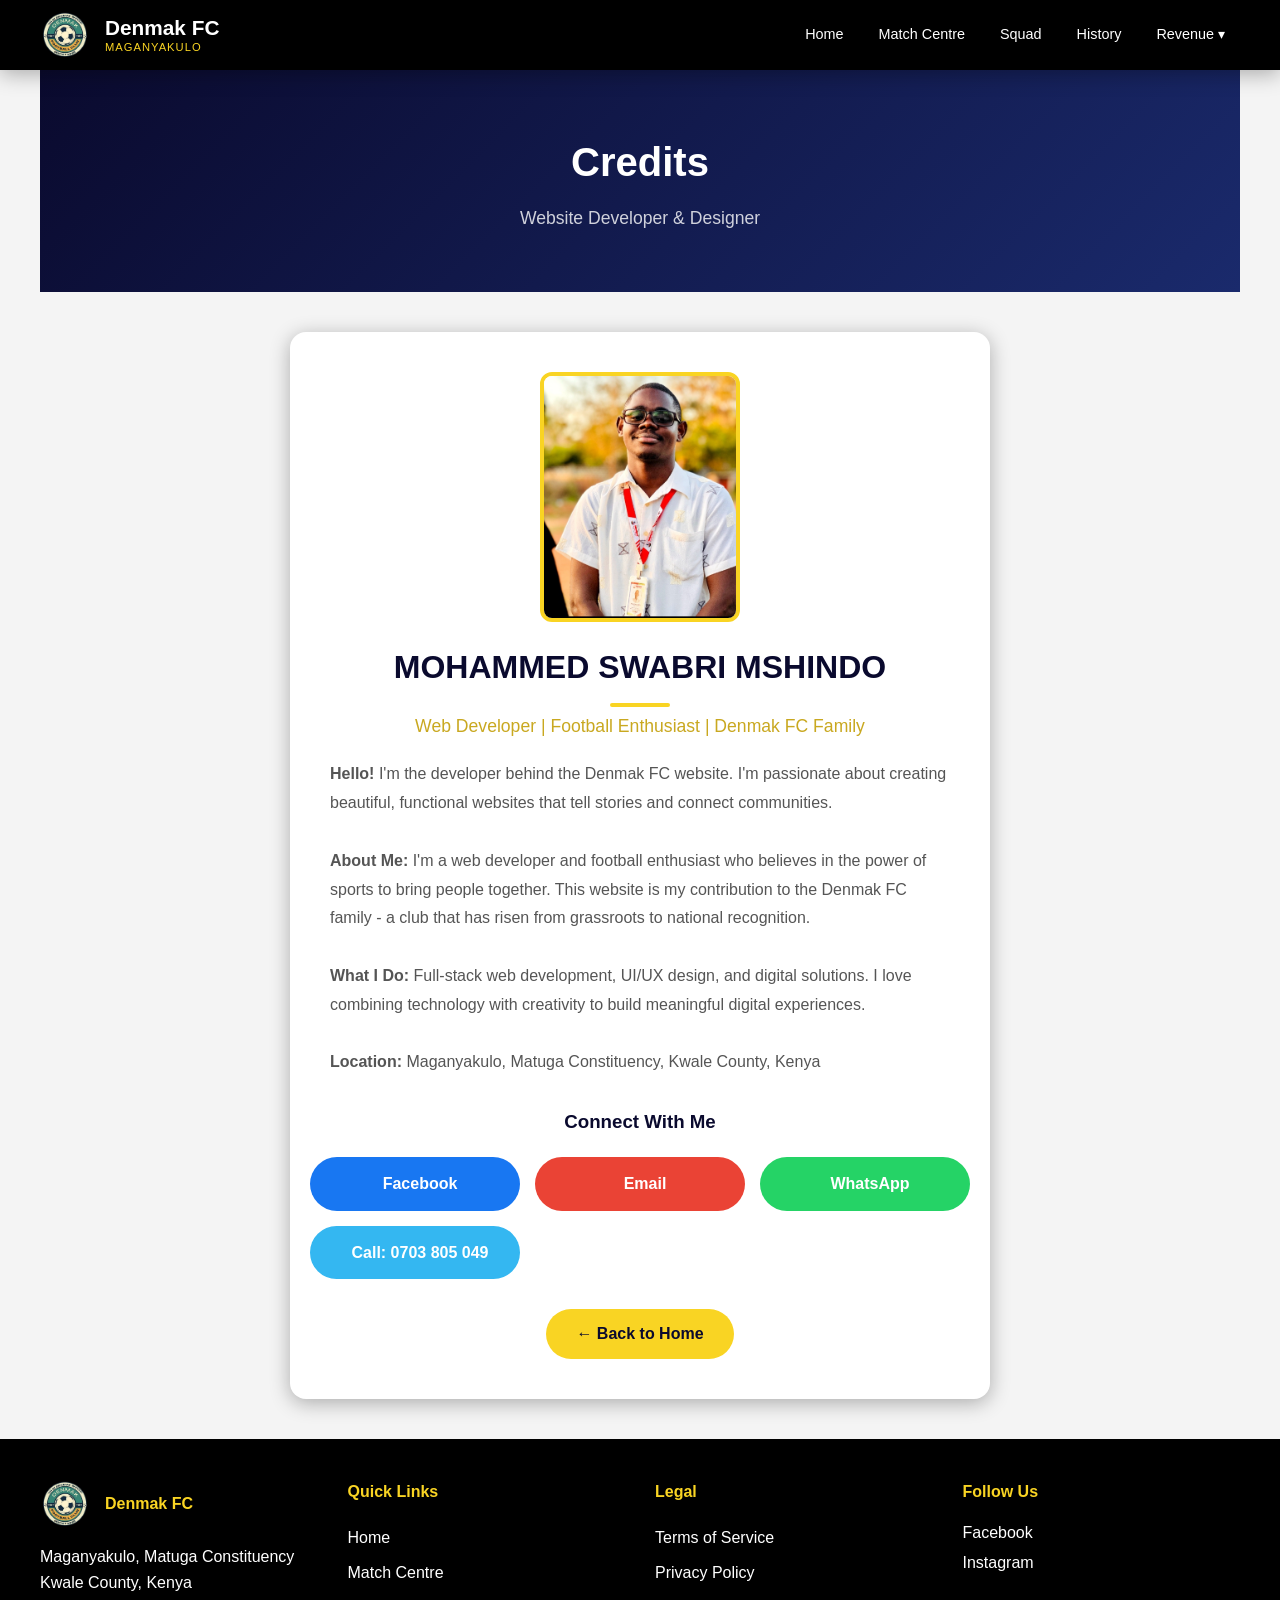
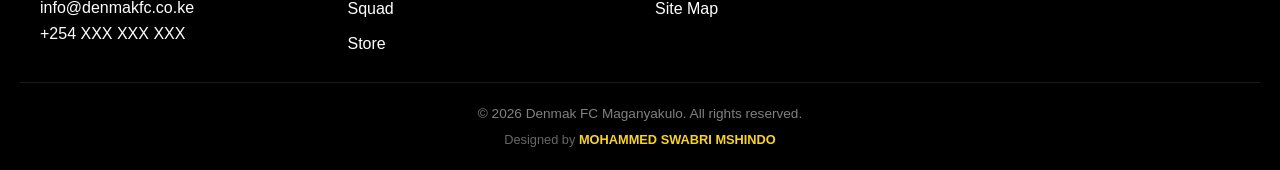
==== credits.html @ 46863abd "credits.html" ====
<!DOCTYPE html>
<html lang="en">
<head>
    <meta charset="UTF-8">
    <meta name="viewport" content="width=device-width, initial-scale=1.0">
    <title>MOHAMMED SWABRI MSHINDO - Credits</title>
    <link rel="icon" type="image/png" href="images/logo.png">
    <link rel="stylesheet" href="css/style.css">
    <style>
        /* Additional styles for the credits page */
        .credits-profile {
            max-width: 700px;
            margin: 0 auto;
            padding: 40px 20px;
            background: var(--white);
            border-radius: 16px;
            box-shadow: var(--shadow);
            text-align: center;
        }

        /* RECTANGULAR profile image */
        .credits-profile .profile-image {
            width: 200px;
            height: 250px;
            border-radius: 12px;
            overflow: hidden;
            margin: 0 auto 20px;
            border: 4px solid var(--gold);
            display: flex;
            align-items: center;
            justify-content: center;
            background: var(--light-gray);
        }

        .credits-profile .profile-image img {
            width: 100%;
            height: 100%;
            object-fit: cover;
            display: block;
        }

        /* Fallback when no image */
        .credits-profile .profile-image .no-image {
            font-size: 4rem;
            color: var(--primary);
            display: flex;
            align-items: center;
            justify-content: center;
            height: 100%;
            width: 100%;
            background: var(--gold);
        }

        .credits-profile .profile-name {
            font-size: 2rem;
            color: var(--primary);
            margin-bottom: 5px;
        }

        .credits-profile .profile-title {
            color: var(--gold-dark);
            font-size: 1.1rem;
            margin-bottom: 20px;
        }

        .credits-profile .profile-bio {
            color: #555;
            font-size: 1rem;
            line-height: 1.8;
            margin-bottom: 30px;
            text-align: left;
            padding: 0 20px;
        }

        .credits-profile .social-links-grid {
            display: grid;
            grid-template-columns: repeat(auto-fit, minmax(200px, 1fr));
            gap: 15px;
            margin-top: 20px;
        }

        .credits-profile .social-link {
            display: flex;
            align-items: center;
            justify-content: center;
            gap: 10px;
            padding: 12px 20px;
            border-radius: 30px;
            background: var(--light-gray);
            color: var(--primary);
            font-weight: bold;
            text-decoration: none;
            transition: var(--transition);
            border: 2px solid transparent;
        }

        .credits-profile .social-link:hover {
            transform: translateY(-3px);
            box-shadow: 0 5px 20px rgba(0, 0, 0, 0.1);
        }

        .credits-profile .social-link.facebook {
            background: #1877f2;
            color: white;
        }

        .credits-profile .social-link.facebook:hover {
            background: #1664d9;
        }

        .credits-profile .social-link.email {
            background: #ea4335;
            color: white;
        }

        .credits-profile .social-link.email:hover {
            background: #d33426;
        }

        .credits-profile .social-link.whatsapp {
            background: #25d366;
            color: white;
        }

        .credits-profile .social-link.whatsapp:hover {
            background: #1da851;
        }

        .credits-profile .social-link.phone {
            background: #34b7f1;
            color: white;
        }

        .credits-profile .social-link.phone:hover {
            background: #1a9dd9;
        }

        .credits-profile .social-link .icon {
            font-size: 1.5rem;
        }

        .back-btn {
            display: inline-block;
            margin-top: 30px;
            padding: 12px 30px;
            background: var(--gold);
            color: var(--primary);
            border-radius: 30px;
            font-weight: bold;
            text-decoration: none;
            transition: var(--transition);
        }

        .back-btn:hover {
            background: var(--gold-dark);
            transform: translateY(-2px);
        }

        @media (max-width: 768px) {
            .credits-profile .profile-image {
                width: 160px;
                height: 200px;
                border-radius: 10px;
            }

            .credits-profile .profile-name {
                font-size: 1.5rem;
            }

            .credits-profile .profile-bio {
                padding: 0 10px;
                font-size: 0.9rem;
            }

            .credits-profile .social-links-grid {
                grid-template-columns: 1fr;
            }
        }

        @media (max-width: 480px) {
            .credits-profile .profile-image {
                width: 130px;
                height: 160px;
                border-radius: 8px;
            }
        }
    </style>
</head>
<body>
    <nav class="navbar">
        <div class="nav-container">
            <div class="nav-logo">
                <img src="images/logo.png" alt="Denmak FC Logo" style="height: 50px;">
                <div class="club-name">
                    Denmak FC
                    <span class="nickname">Maganyakulo</span>
                </div>
            </div>
            <ul class="nav-menu">
                <li><a href="index.html">Home</a></li>
                <li><a href="matches.html">Match Centre</a></li>
                <li><a href="squad.html">Squad</a></li>
                <li><a href="history.html">History</a></li>
                <li class="dropdown">
                    <a href="revenue.html">Revenue ▾</a>
                    <ul class="dropdown-menu">
                        <li><a href="store.html">Online Store</a></li>
                        <li><a href="partnerships.html">Adverts & Partnerships</a></li>
                    </ul>
                </li>
            </ul>
        </div>
    </nav>

    <section class="page-header">
        <h1> Credits</h1>
        <p>Website Developer & Designer</p>
    </section>

    <section style="padding: 40px 20px; max-width: 1200px; margin: 0 auto;">
        <div class="credits-profile">
            <div class="profile-image">
                <img src="images/developer.jpg" alt="MOHAMMED SWABRI MSHINDO">
            </div>
            
            <h2 class="profile-name">MOHAMMED SWABRI MSHINDO</h2>
            <p class="profile-title"> Web Developer | Football Enthusiast | Denmak FC Family</p>
            
            <div class="profile-bio">
                <p> <strong>Hello!</strong> I'm the developer behind the Denmak FC website. I'm passionate about creating beautiful, functional websites that tell stories and connect communities.</p>
                <br>
                <p> <strong>About Me:</strong> I'm a web developer and football enthusiast who believes in the power of sports to bring people together. This website is my contribution to the Denmak FC family - a club that has risen from grassroots to national recognition.</p>
                <br>
                <p> <strong>What I Do:</strong> Full-stack web development, UI/UX design, and digital solutions. I love combining technology with creativity to build meaningful digital experiences.</p>
                <br>
                <p> <strong>Location:</strong> Maganyakulo, Matuga Constituency, Kwale County, Kenya</p>
            </div>

            <h3 style="color: var(--primary); margin-bottom: 20px;"> Connect With Me</h3>
            
            <div class="social-links-grid">
                <a href="https://www.facebook.com/Mohshanteh/" target="_blank" class="social-link facebook">
                    <span class="icon"></span>
                    Facebook
                </a>
                
                <a href="mailto:mohammedswabri65@gmail.com" class="social-link email">
                    <span class="icon"></span>
                    Email
                </a>
                
                <a href="https://wa.me/254703805049" target="_blank" class="social-link whatsapp">
                    <span class="icon"></span>
                    WhatsApp
                </a>
                
                <a href="tel:+254703805049" class="social-link phone">
                    <span class="icon"></span>
                    Call: 0703 805 049
                </a>
            </div>

            <a href="index.html" class="back-btn">← Back to Home</a>
        </div>
    </section>

    <footer>
        <div class="footer-content">
            <div class="footer-section">
                <div style="display: flex; align-items: center; gap: 15px; margin-bottom: 15px;">
                    <img src="images/logo.png" alt="Denmak FC Logo" style="height: 50px;">
                    <h4 style="margin: 0;">Denmak FC</h4>
                </div>
                <p>Maganyakulo, Matuga Constituency<br>Kwale County, Kenya</p>
                <p>info@denmakfc.co.ke</p>
                <p>+254 XXX XXX XXX</p>
            </div>
            <div class="footer-section">
                <h4>Quick Links</h4>
                <ul>
                    <li><a href="index.html">Home</a></li>
                    <li><a href="matches.html">Match Centre</a></li>
                    <li><a href="squad.html">Squad</a></li>
                    <li><a href="store.html">Store</a></li>
                </ul>
            </div>
            <div class="footer-section">
                <h4>Legal</h4>
                <ul>
                    <li><a href="pages/terms.html">Terms of Service</a></li>
                    <li><a href="pages/privacy.html">Privacy Policy</a></li>
                    <li><a href="pages/sitemap.html">Site Map</a></li>
                </ul>
            </div>
            <div class="footer-section">
                <h4>Follow Us</h4>
                <div class="social-links">
                    <a href="#">Facebook</a>
                    <a href="#">Instagram</a>
                </div>
            </div>
        </div>
        <div class="footer-bottom">
            <p>&copy; 2026 Denmak FC Maganyakulo. All rights reserved.</p>
            <p style="margin-top: 5px; font-size: 0.8rem; color: rgba(255, 255, 255, 0.4);">
                Designed  by 
                <a href="credits.html" style="color: var(--gold); text-decoration: none; font-weight: bold; transition: var(--transition);">
                    MOHAMMED SWABRI MSHINDO
                </a>
            </p>
        </div>
    </footer>

    <script src="js/script.js"></script>
</body>
</html>
---- css/style.css ----
/* ==================================================
   DENMAK FC - Main Stylesheet
   ================================================== */

/* ---------- CSS Variables ---------- */
:root {
    --primary: #0a0a2e;
    --primary-light: #1a2a6c;
    --gold: #f9d423;
    --gold-dark: #c9a820;
    --red: #b21f1f;
    --white: #ffffff;
    --light-gray: #f4f4f4;
    --dark-gray: #333333;
    --shadow: 0 4px 20px rgba(0, 0, 0, 0.3);
    --transition: all 0.3s ease;
}

/* ---------- Reset & Base ---------- */
* {
    margin: 0;
    padding: 0;
    box-sizing: border-box;
}

body {
    font-family: 'Segoe UI', Tahoma, Geneva, Verdana, sans-serif;
    background: var(--light-gray);
    color: var(--dark-gray);
    line-height: 1.6;
}

a {
    text-decoration: none;
    color: inherit;
}

ul {
    list-style: none;
}

/* ---------- Navigation (BLACK) ---------- */
.navbar {
    background: #000000;
    padding: 10px 20px;
    position: sticky;
    top: 0;
    z-index: 1000;
    box-shadow: var(--shadow);
}

.nav-container {
    max-width: 1200px;
    margin: 0 auto;
    display: flex;
    justify-content: space-between;
    align-items: center;
    flex-wrap: wrap;
}

.nav-logo {
    display: flex;
    align-items: center;
    gap: 15px;
}

.logo-img {
    height: 50px;
    width: auto;
    object-fit: contain;
    border-radius: 4px;
}

.club-name {
    color: var(--white);
    font-size: 1.3rem;
    font-weight: bold;
    line-height: 1.2;
}

.club-name .nickname {
    display: block;
    font-size: 0.7rem;
    color: var(--gold);
    font-weight: normal;
    letter-spacing: 1px;
    text-transform: uppercase;
}

.nav-menu {
    display: flex;
    align-items: center;
    gap: 5px;
    flex-wrap: wrap;
    margin: 0;
    padding: 0;
    list-style: none;
}

.nav-menu > li {
    position: relative;
}

.nav-menu > li > a {
    color: var(--white);
    padding: 10px 15px;
    border-radius: 5px;
    transition: var(--transition);
    font-size: 0.9rem;
    display: block;
    text-decoration: none;
}

.nav-menu > li > a:hover,
.nav-menu > li > a.active {
    background: var(--gold);
    color: var(--primary);
}

.dropdown-menu {
    display: none;
    position: absolute;
    top: 100%;
    left: 0;
    background: #000000;
    min-width: 220px;
    border-radius: 0 0 8px 8px;
    box-shadow: var(--shadow);
    padding: 5px 0;
    margin: 0;
    list-style: none;
}

.dropdown-menu li a {
    color: var(--white);
    padding: 10px 20px;
    display: block;
    transition: var(--transition);
    font-size: 0.85rem;
    text-decoration: none;
}

.dropdown-menu li a:hover {
    background: var(--gold);
    color: var(--primary);
}

.dropdown:hover .dropdown-menu {
    display: block;
}

/* ---------- Hero Section ---------- */
.hero {
    background: linear-gradient(rgba(10, 10, 46, 0.75), rgba(10, 10, 46, 0.75)), url('../images/denmak-fans-2.jpg') center/cover no-repeat;
    padding: 0;
    text-align: center;
    position: relative;
    overflow: hidden;
    min-height: 500px;
}

.hero-overlay {
    padding: 80px 20px;
    width: 100%;
    min-height: 500px;
    display: flex;
    align-items: center;
    justify-content: center;
}

.hero::before {
    content: '';
    position: absolute;
    top: -50%;
    left: -50%;
    width: 200%;
    height: 200%;
    background: radial-gradient(circle, rgba(249, 212, 35, 0.05) 0%, transparent 70%);
    animation: pulse 10s ease-in-out infinite;
}

@keyframes pulse {
    0%, 100% { transform: scale(1); }
    50% { transform: scale(1.1); }
}

.hero-content {
    position: relative;
    z-index: 1;
    max-width: 900px;
    margin: 0 auto;
    width: 100%;
}

.hero-motto {
    font-size: 3rem;
    color: var(--white);
    font-weight: 900;
    text-transform: uppercase;
    margin-bottom: 20px;
    text-shadow: 0 2px 10px rgba(0, 0, 0, 0.5);
}

.hero-motto span {
    color: var(--gold);
    text-shadow: 0 0 30px rgba(249, 212, 35, 0.3);
}

.hero-sub {
    color: rgba(255, 255, 255, 0.9);
    font-size: 1.2rem;
    margin-bottom: 40px;
    text-shadow: 0 2px 8px rgba(0, 0, 0, 0.4);
}

.hero-stats {
    display: grid;
    grid-template-columns: repeat(3, 1fr);
    gap: 20px;
    max-width: 800px;
    margin: 0 auto;
}

.stat-item {
    background: rgba(255, 255, 255, 0.1);
    backdrop-filter: blur(0px);
    -webkit-backdrop-filter: blur(0px);
    padding: 20px; 
    border-radius: 12px;
    border: 1px solid rgba(255, 255, 255, 0.15);
    transition: var(--transition);
    text-align: center;
}

.stat-item:hover {
    transform: translateY(-5px);
    background: rgba(255, 255, 255, 0.2);
}

.stat-number {
    font-size: 2.5rem;
    font-weight: 900;
    color: var(--gold);
    display: block;
}

.stat-label {
    color: rgba(255, 255, 255, 0.8);
    font-size: 0.9rem;
}

/* ---------- Sections ---------- */
section {
    padding: 60px 20px;
    max-width: 1200px;
    margin: 0 auto;
}

section h2 {
    font-size: 2rem;
    color: var(--primary);
    margin-bottom: 30px;
    text-align: center;
    position: relative;
}

section h2::after {
    content: '';
    display: block;
    width: 60px;
    height: 4px;
    background: var(--gold);
    margin: 10px auto 0;
    border-radius: 2px;
}

/* ---------- Match Cards ---------- */
.match-card {
    background: var(--white);
    padding: 30px;
    border-radius: 12px;
    box-shadow: var(--shadow);
    margin-bottom: 20px;
    transition: var(--transition);
}

.match-card:hover {
    transform: translateY(-3px);
    box-shadow: 0 8px 30px rgba(0, 0, 0, 0.15);
}

.match-card.featured {
    border-left: 5px solid var(--gold);
}

.match-details {
    display: flex;
    gap: 20px;
    flex-wrap: wrap;
    font-size: 0.9rem;
    color: #666;
    margin-bottom: 15px;
}

.match-teams {
    display: flex;
    align-items: center;
    justify-content: center;
    gap: 30px;
    font-size: 1.2rem;
    font-weight: bold;
    margin: 15px 0;
}

.team {
    display: flex;
    align-items: center;
    gap: 10px;
}

.team-badge { font-size: 2rem; }
.vs { color: var(--gold); font-weight: 900; }

.match-ticket {
    display: flex;
    justify-content: space-between;
    align-items: center;
    margin-top: 15px;
    padding-top: 15px;
    border-top: 1px solid #eee;
    flex-wrap: wrap;
}

.ticket-price {
    font-size: 0.95rem;
    color: var(--primary);
    font-weight: bold;
}

/* ---------- Results ---------- */
.results-grid {
    display: grid;
    grid-template-columns: repeat(auto-fit, minmax(200px, 1fr));
    gap: 15px;
}

.result-card {
    background: var(--white);
    padding: 20px;
    border-radius: 8px;
    text-align: center;
    box-shadow: var(--shadow);
    transition: var(--transition);
}

.result-card:hover {
    transform: translateY(-3px);
}

.result-card.win {
    border-left: 4px solid #28a745;
}

.result-card.draw {
    border-left: 4px solid #ffc107;
}

.result-card.loss {
    border-left: 4px solid #dc3545;
}

.result-score {
    font-size: 1.8rem;
    font-weight: 900;
    color: var(--primary);
    display: block;
}

.result-opponent {
    font-weight: bold;
    display: block;
    margin: 5px 0;
}

.result-date {
    font-size: 0.8rem;
    color: #888;
}

.result-status {
    display: inline-block;
    padding: 2px 12px;
    border-radius: 20px;
    font-size: 0.75rem;
    font-weight: bold;
    margin-top: 5px;
}

.result-card.win .result-status {
    background: #d4edda;
    color: #155724;
}

/* ---------- Fixtures Grid ---------- */
.fixture-list-grid {
    display: grid;
    grid-template-columns: repeat(auto-fit, minmax(280px, 1fr));
    gap: 20px;
}

.fixture-card {
    background: var(--white);
    padding: 25px;
    border-radius: 12px;
    box-shadow: var(--shadow);
    text-align: center;
    transition: var(--transition);
}

.fixture-card:hover {
    transform: translateY(-5px);
    box-shadow: 0 8px 30px rgba(0, 0, 0, 0.15);
}

.fixture-card .fixture-date {
    display: block;
    font-weight: bold;
    color: var(--primary);
    font-size: 1rem;
}

.fixture-card .fixture-time {
    display: block;
    color: #888;
    font-size: 0.85rem;
    margin: 5px 0;
}

.fixture-teams {
    display: flex;
    justify-content: center;
    align-items: center;
    gap: 15px;
    margin-top: 10px;
    font-weight: bold;
}

.fixture-teams .home-team {
    color: var(--primary);
}

.fixture-teams .away-team {
    color: var(--dark-gray);
}

.fixture-teams .vs {
    color: var(--gold);
    font-weight: 900;
}

/* ---------- News ---------- */
.news-grid {
    display: grid;
    grid-template-columns: repeat(auto-fit, minmax(300px, 1fr));
    gap: 25px;
}

.news-card {
    background: var(--white);
    padding: 25px;
    border-radius: 12px;
    box-shadow: var(--shadow);
    transition: var(--transition);
}

.news-card:hover {
    transform: translateY(-3px);
    box-shadow: 0 8px 30px rgba(0, 0, 0, 0.12);
}

.news-card.featured {
    border: 2px solid var(--gold);
}

.news-card h3 {
    color: var(--primary);
    margin-bottom: 10px;
    font-size: 1.1rem;
}

.news-date {
    color: #999;
    font-size: 0.8rem;
    display: block;
    margin-bottom: 10px;
}

.news-card p {
    color: #555;
    font-size: 0.95rem;
    margin-bottom: 15px;
}

.read-more {
    color: var(--gold-dark);
    font-weight: bold;
    transition: var(--transition);
}

.read-more:hover {
    color: var(--primary);
}

/* ---------- Squad (RECTANGULAR photos) ---------- */
.squad-grid {
    display: grid;
    grid-template-columns: repeat(auto-fit, minmax(200px, 1fr));
    gap: 20px;
    margin-bottom: 40px;
}

.player-card {
    background: var(--white);
    border-radius: 12px;
    padding: 20px;
    text-align: center;
    box-shadow: var(--shadow);
    transition: var(--transition);
}

.player-card:hover {
    transform: translateY(-5px);
    box-shadow: 0 8px 30px rgba(0, 0, 0, 0.15);
}

.player-image {
    position: relative;
    margin-bottom: 15px;
    display: flex;
    justify-content: center;
}

.player-number {
    position: absolute;
    top: -10px;
    right: -10px;
    background: var(--gold);
    color: var(--primary);
    width: 35px;
    height: 35px;
    border-radius: 50%;
    display: flex;
    align-items: center;
    justify-content: center;
    font-weight: 900;
    font-size: 0.9rem;
    z-index: 2;
    border: 2px solid var(--white);
}

/* RECTANGULAR photo wrapper */
.player-photo-wrapper {
    width: 150px;
    height: 180px;
    border-radius: 8px;
    overflow: hidden;
    border: 3px solid var(--gold);
    background: var(--light-gray);
    display: flex;
    align-items: center;
    justify-content: center;
}

.player-photo-img {
    width: 100%;
    height: 100%;
    object-fit: cover;
    display: block;
}

/* Fallback for players without images */
.player-photo-wrapper .no-image {
    font-size: 3.5rem;
    color: var(--primary);
}

.player-card h3 {
    color: var(--primary);
    font-size: 1rem;
    margin-top: 10px;
}

.player-position {
    color: var(--gold-dark);
    font-weight: bold;
    font-size: 0.85rem;
}

.player-stats {
    font-size: 0.8rem;
    color: #666;
    margin: 5px 0;
}

.player-nationality {
    font-size: 0.8rem;
    color: #888;
}

.staff-card {
    background: var(--white);
    padding: 20px;
    border-radius: 12px;
    text-align: center;
    box-shadow: var(--shadow);
}

.staff-card h3 {
    color: var(--primary);
}

.staff-card p {
    color: #666;
    font-size: 0.9rem;
}

/* ---------- Revenue / Store / Partnerships ---------- */
.revenue-grid {
    display: grid;
    grid-template-columns: repeat(auto-fit, minmax(300px, 1fr));
    gap: 30px;
}

.revenue-card {
    background: var(--white);
    padding: 40px 30px;
    border-radius: 16px;
    text-align: center;
    box-shadow: var(--shadow);
    transition: var(--transition);
}

.revenue-card:hover {
    transform: translateY(-5px);
    box-shadow: 0 8px 40px rgba(0, 0, 0, 0.15);
}

.revenue-card.store-card {
    border-top: 5px solid var(--gold);
}

.revenue-card.partnership-card {
    border-top: 5px solid var(--primary);
}

.revenue-icon {
    font-size: 4rem;
    display: block;
    margin-bottom: 15px;
}

.revenue-card h2 {
    color: var(--primary);
    margin-bottom: 15px;
}

.revenue-card ul {
    text-align: left;
    margin: 20px 0;
    padding: 0 20px;
}

.revenue-card ul li {
    padding: 5px 0;
    color: #555;
}

.store-grid {
    display: grid;
    grid-template-columns: repeat(auto-fit, minmax(220px, 1fr));
    gap: 25px;
}

.product-card {
    background: var(--white);
    border-radius: 12px;
    padding: 20px;
    text-align: center;
    box-shadow: var(--shadow);
    transition: var(--transition);
}

.product-card:hover {
    transform: translateY(-5px);
    box-shadow: 0 8px 30px rgba(0, 0, 0, 0.15);
}

.product-image {
    position: relative;
    margin-bottom: 15px;
}

.product-badge {
    position: absolute;
    top: -10px;
    right: -10px;
    font-size: 1.2rem;
}

.product-icon {
    font-size: 4rem;
    display: block;
}

.product-card h3 {
    color: var(--primary);
    font-size: 1.1rem;
}

.product-desc {
    font-size: 0.85rem;
    color: #666;
    margin: 5px 0;
}

.product-price {
    font-size: 1.3rem;
    font-weight: 900;
    color: var(--gold-dark);
    margin: 10px 0;
}

.product-sizes {
    display: flex;
    gap: 8px;
    justify-content: center;
    flex-wrap: wrap;
    margin: 10px 0;
}

.product-sizes span {
    border: 1px solid #ddd;
    padding: 2px 10px;
    border-radius: 4px;
    font-size: 0.75rem;
    cursor: pointer;
    transition: var(--transition);
}

.product-sizes span:hover {
    border-color: var(--gold);
    background: var(--gold);
    color: var(--primary);
}

.cart-section {
    background: var(--white);
    border-radius: 12px;
    padding: 30px;
    box-shadow: var(--shadow);
}

.cart-empty {
    text-align: center;
    padding: 30px;
    color: #888;
}

.cart-total {
    display: flex;
    justify-content: space-between;
    align-items: center;
    padding-top: 20px;
    border-top: 2px solid #eee;
    flex-wrap: wrap;
}

.cart-total p {
    font-size: 1.2rem;
    font-weight: bold;
}

.cart-total #cart-total {
    color: var(--gold-dark);
}

.packages-grid {
    display: grid;
    grid-template-columns: repeat(auto-fit, minmax(250px, 1fr));
    gap: 25px;
}

.package-card {
    background: var(--white);
    padding: 30px;
    border-radius: 12px;
    text-align: center;
    box-shadow: var(--shadow);
    transition: var(--transition);
}

.package-card:hover {
    transform: translateY(-5px);
}

.package-card.bronze { border-top: 4px solid #cd7f32; }
.package-card.silver { border-top: 4px solid #c0c0c0; }
.package-card.gold { border-top: 4px solid var(--gold); }

.package-card h3 {
    color: var(--primary);
    font-size: 1.5rem;
}

.package-price {
    font-size: 1.8rem;
    font-weight: 900;
    color: var(--gold-dark);
    margin: 10px 0;
}

.package-card ul {
    text-align: left;
    margin: 20px 0;
    padding: 0 10px;
}

.package-card ul li {
    padding: 5px 0;
    color: #555;
}

.ad-grid {
    display: grid;
    grid-template-columns: repeat(auto-fit, minmax(200px, 1fr));
    gap: 20px;
}

.ad-card {
    background: var(--white);
    padding: 20px;
    border-radius: 8px;
    text-align: center;
    box-shadow: var(--shadow);
}

.ad-card h4 {
    color: var(--primary);
}

.ad-price {
    font-weight: bold;
    color: var(--gold-dark);
    margin-top: 5px;
}

.partners-grid {
    display: flex;
    justify-content: center;
    gap: 40px;
    flex-wrap: wrap;
}

.partner-logo {
    background: var(--white);
    padding: 30px;
    border-radius: 12px;
    text-align: center;
    box-shadow: var(--shadow);
    min-width: 150px;
}

.partner-icon {
    font-size: 3rem;
    display: block;
}

.partner-tag {
    display: inline-block;
    background: var(--gold);
    color: var(--primary);
    padding: 2px 12px;
    border-radius: 20px;
    font-size: 0.7rem;
    font-weight: bold;
    margin-top: 5px;
}

/* ---------- History ---------- */
.history-content {
    max-width: 900px;
    margin: 0 auto;
}

.history-intro {
    text-align: center;
    margin-bottom: 40px;
}

.history-badge {
    margin-bottom: 20px;
}

.year-badge {
    display: inline-block;
    background: var(--gold);
    color: var(--primary);
    font-size: 3rem;
    font-weight: 900;
    padding: 10px 30px;
    border-radius: 12px;
}

.history-badge h2 {
    margin-top: 10px;
}

.timeline {
    position: relative;
    padding-left: 40px;
}

.timeline::before {
    content: '';
    position: absolute;
    left: 15px;
    top: 0;
    bottom: 0;
    width: 3px;
    background: var(--gold);
}

.timeline-item {
    margin-bottom: 30px;
    position: relative;
}

.timeline-item::before {
    content: '';
    position: absolute;
    left: -32px;
    top: 5px;
    width: 15px;
    height: 15px;
    background: var(--gold);
    border-radius: 50%;
    border: 3px solid var(--primary);
}

.timeline-year {
    display: inline-block;
    background: var(--primary);
    color: var(--gold);
    padding: 2px 15px;
    border-radius: 20px;
    font-weight: bold;
    font-size: 0.85rem;
    margin-bottom: 5px;
}

.timeline-content {
    background: var(--white);
    padding: 20px;
    border-radius: 8px;
    box-shadow: var(--shadow);
}

.timeline-content h3 {
    color: var(--primary);
}

.parliament-quote {
    background: var(--primary);
    color: var(--white);
    padding: 30px;
    border-radius: 12px;
    margin: 30px 0;
    border-left: 5px solid var(--gold);
}

.parliament-quote p {
    font-size: 1.2rem;
    font-style: italic;
}

.parliament-quote cite {
    display: block;
    margin-top: 10px;
    color: var(--gold);
    font-style: normal;
}

.club-info-grid {
    display: grid;
    grid-template-columns: repeat(auto-fit, minmax(200px, 1fr));
    gap: 20px;
    margin: 30px 0;
}

.info-card {
    background: var(--white);
    padding: 20px;
    border-radius: 8px;
    text-align: center;
    box-shadow: var(--shadow);
}

.info-card h3 {
    color: var(--primary);
    margin-bottom: 10px;
}

.club-management-grid {
    display: grid;
    grid-template-columns: repeat(auto-fit, minmax(200px, 1fr));
    gap: 20px;
    margin-top: 20px;
}

.values-grid {
    display: grid;
    grid-template-columns: repeat(auto-fit, minmax(150px, 1fr));
    gap: 20px;
    margin-top: 20px;
}

.value-item {
    text-align: center;
    background: var(--white);
    padding: 20px;
    border-radius: 8px;
    box-shadow: var(--shadow);
}

.value-icon {
    font-size: 2rem;
    display: block;
}

.value-item h4 {
    color: var(--primary);
    margin: 5px 0;
}

.value-item p {
    font-size: 0.85rem;
    color: #666;
}

/* ---------- Page Header ---------- */
.page-header {
    background: linear-gradient(135deg, var(--primary), var(--primary-light));
    padding: 60px 20px;
    text-align: center;
    color: var(--white);
}

.page-header h1 {
    font-size: 2.5rem;
    margin-bottom: 10px;
}

.page-header p {
    color: rgba(255, 255, 255, 0.8);
    font-size: 1.1rem;
}

/* ---------- Buttons ---------- */
.btn {
    display: inline-block;
    background: var(--gold);
    color: var(--primary);
    padding: 12px 30px;
    border-radius: 30px;
    font-weight: bold;
    border: none;
    cursor: pointer;
    transition: var(--transition);
    font-size: 0.95rem;
}

.btn:hover {
    background: var(--gold-dark);
    transform: translateY(-2px);
    box-shadow: 0 5px 20px rgba(249, 212, 35, 0.3);
}

.btn-small {
    display: inline-block;
    background: var(--gold);
    color: var(--primary);
    padding: 6px 18px;
    border-radius: 20px;
    font-weight: bold;
    font-size: 0.8rem;
    transition: var(--transition);
}

.btn-small:hover {
    background: var(--gold-dark);
}

.btn.checkout {
    background: var(--primary);
    color: var(--white);
}

.btn.checkout:hover {
    background: var(--primary-light);
}

.add-to-cart {
    margin-top: 10px;
    font-size: 0.85rem;
    padding: 8px 25px;
}

/* ---------- FOOTER (BLACK) ---------- */
footer {
    background: #000000;
    color: var(--white);
    padding: 40px 20px 20px;
}

.footer-content {
    max-width: 1200px;
    margin: 0 auto;
    display: grid;
    grid-template-columns: repeat(auto-fit, minmax(200px, 1fr));
    gap: 30px;
}

.footer-section h4 {
    color: var(--gold);
    margin-bottom: 15px;
}

.footer-section ul li {
    padding: 5px 0;
}

.footer-section ul li a:hover {
    color: var(--gold);
}

.social-links {
    display: flex;
    flex-direction: column;
    gap: 5px;
}

.social-links a:hover {
    color: var(--gold);
}

.footer-bottom {
    text-align: center;
    padding-top: 20px;
    margin-top: 20px;
    border-top: 1px solid rgba(255, 255, 255, 0.1);
    font-size: 0.85rem;
    color: rgba(255, 255, 255, 0.5);
}

/* ---------- League Table ---------- */
.standings {
    width: 100%;
    border-collapse: collapse;
    background: var(--white);
    border-radius: 12px;
    overflow: hidden;
    box-shadow: var(--shadow);
}

.standings th {
    background: var(--primary);
    color: var(--white);
    padding: 12px;
    text-align: left;
}

.standings td {
    padding: 12px;
    border-bottom: 1px solid #eee;
}

.standings tr.highlight {
    background: rgba(249, 212, 35, 0.15);
    font-weight: bold;
}

.standings tr:hover {
    background: rgba(0, 0, 0, 0.03);
}

/* ---------- Stats Highlight ---------- */
.stats-highlight {
    display: grid;
    grid-template-columns: repeat(auto-fit, minmax(150px, 1fr));
    gap: 20px;
    margin: 30px 0;
}

.highlight-item {
    text-align: center;
    background: var(--white);
    padding: 20px;
    border-radius: 12px;
    box-shadow: var(--shadow);
}

.highlight-number {
    font-size: 2.5rem;
    font-weight: 900;
    color: var(--gold-dark);
    display: block;
}

.highlight-label {
    color: #666;
    font-size: 0.9rem;
}

.partner-cta {
    text-align: center;
    font-size: 1.2rem;
    color: var(--primary);
    margin-top: 20px;
}

/* ---------- Match Hero Header ---------- */
.match-hero {
    background: linear-gradient(rgba(10, 10, 46, 0.75), rgba(10, 10, 46, 0.75)), url('../images/denmak-fans-3.jpg') center/cover no-repeat;
    padding: 0;
    text-align: center;
    position: relative;
    overflow: hidden;
    min-height: 400px;
}

.match-hero-overlay {
    padding: 80px 20px;
    width: 100%;
    min-height: 400px;
    display: flex;
    align-items: center;
    justify-content: center;
}

.match-hero-content {
    position: relative;
    z-index: 1;
    max-width: 900px;
    margin: 0 auto;
    width: 100%;
}

.match-hero-content h1 {
    font-size: 3.5rem;
    color: var(--white);
    font-weight: 900;
    text-transform: uppercase;
    margin-bottom: 10px;
    text-shadow: 0 2px 10px rgba(0, 0, 0, 0.5);
}

.match-hero-content p {
    color: rgba(255, 255, 255, 0.9);
    font-size: 1.2rem;
    text-shadow: 0 2px 8px rgba(0, 0, 0, 0.4);
}

/* ---------- History Hero Header ---------- */
.history-hero {
    background: linear-gradient(rgba(10, 10, 46, 0.80), rgba(10, 10, 46, 0.80)), url('../images/kombe 1.jpg') center/cover no-repeat;
    padding: 0;
    text-align: center;
    position: relative;
    overflow: hidden;
    min-height: 400px;
}

.history-hero-overlay {
    padding: 80px 20px;
    width: 100%;
    min-height: 400px;
    display: flex;
    align-items: center;
    justify-content: center;
}

.history-hero-content {
    position: relative;
    z-index: 1;
    max-width: 900px;
    margin: 0 auto;
    width: 100%;
}

.history-hero-content h1 {
    font-size: 3.5rem;
    color: var(--white);
    font-weight: 900;
    text-transform: uppercase;
    margin-bottom: 10px;
    text-shadow: 0 2px 10px rgba(0, 0, 0, 0.5);
}

.history-hero-content p {
    color: rgba(255, 255, 255, 0.9);
    font-size: 1.2rem;
    text-shadow: 0 2px 8px rgba(0, 0, 0, 0.4);
}

/* ---------- Squad Hero Header ---------- */
.squad-hero {
    background: linear-gradient(rgba(10, 10, 46, 0.80), rgba(10, 10, 46, 0.80)), url('../images/denmak-fans-3.jpg') center/cover no-repeat;
    padding: 0;
    text-align: center;
    position: relative;
    overflow: hidden;
    min-height: 400px;
}

.squad-hero-overlay {
    padding: 80px 20px;
    width: 100%;
    min-height: 400px;
    display: flex;
    align-items: center;
    justify-content: center;
}

.squad-hero-content {
    position: relative;
    z-index: 1;
    max-width: 900px;
    margin: 0 auto;
    width: 100%;
}

.squad-hero-content h1 {
    font-size: 3.5rem;
    color: var(--white);
    font-weight: 900;
    text-transform: uppercase;
    margin-bottom: 10px;
    text-shadow: 0 2px 10px rgba(0, 0, 0, 0.5);
}

.squad-hero-content p {
    color: rgba(255, 255, 255, 0.9);
    font-size: 1.2rem;
    text-shadow: 0 2px 8px rgba(0, 0, 0, 0.4);
}

/* ---------- Legends Corner (RECTANGULAR photos) ---------- */
.legends-corner {
    background: var(--white);
    border-radius: 16px;
    padding: 40px 30px;
    margin: 40px 0;
    box-shadow: var(--shadow);
    border-top: 5px solid var(--gold);
}

.legends-corner h2 {
    color: var(--primary);
    font-size: 2rem;
    text-align: center;
    margin-bottom: 10px;
}

.legends-corner h2::after {
    content: '';
    display: block;
    width: 60px;
    height: 4px;
    background: var(--gold);
    margin: 10px auto 0;
    border-radius: 2px;
}

.legends-intro {
    text-align: center;
    color: #666;
    font-size: 1.05rem;
    margin-bottom: 30px;
    max-width: 700px;
    margin-left: auto;
    margin-right: auto;
}

.legends-grid {
    display: grid;
    grid-template-columns: repeat(auto-fit, minmax(300px, 1fr));
    gap: 25px;
}

.legend-card {
    display: flex;
    gap: 20px;
    background: var(--light-gray);
    padding: 20px;
    border-radius: 12px;
    transition: var(--transition);
    align-items: flex-start;
}

.legend-card:hover {
    transform: translateY(-5px);
    box-shadow: 0 8px 30px rgba(0, 0, 0, 0.12);
    background: #e8e8e8;
}

.legend-image {
    flex-shrink: 0;
}

/* RECTANGULAR legend photo */
.legend-icon {
    width: 100px;
    height: 120px;
    border-radius: 8px;
    overflow: hidden;
    display: flex;
    align-items: center;
    justify-content: center;
    background: var(--gold);
    border: 3px solid var(--gold);
}

.legend-photo {
    width: 100%;
    height: 100%;
    object-fit: cover;
    display: block;
}

/* For emoji fallback */
.legend-icon .no-image {
    font-size: 2.5rem;
    color: var(--primary);
    line-height: 1;
}

.legend-info {
    flex: 1;
}

.legend-info h3 {
    color: var(--primary);
    font-size: 1.2rem;
    margin-bottom: 2px;
}

.legend-role {
    display: inline-block;
    background: var(--gold);
    color: var(--primary);
    padding: 2px 14px;
    border-radius: 20px;
    font-size: 0.75rem;
    font-weight: bold;
    margin-bottom: 8px;
}

.legend-desc {
    color: #555;
    font-size: 0.9rem;
    line-height: 1.5;
    margin-bottom: 8px;
}

.legend-years {
    display: inline-block;
    background: var(--primary);
    color: var(--gold);
    padding: 2px 12px;
    border-radius: 20px;
    font-size: 0.7rem;
    font-weight: bold;
}

.legends-tribute {
    margin-top: 30px;
    padding: 25px;
    background: linear-gradient(135deg, var(--primary), var(--primary-light));
    border-radius: 12px;
    text-align: center;
    color: var(--white);
}

.legends-tribute h3 {
    color: var(--gold);
    font-size: 1.5rem;
    margin-bottom: 10px;
}

.legends-tribute p {
    color: rgba(255, 255, 255, 0.9);
    font-size: 1rem;
    max-width: 700px;
    margin: 0 auto;
}

/* ---------- Responsive ---------- */
@media (max-width: 768px) {
    .nav-container {
        flex-direction: column;
        gap: 10px;
    }

    .nav-logo {
        width: 100%;
        justify-content: center;
    }

    .nav-menu {
        justify-content: center;
        width: 100%;
    }

    .nav-menu > li > a {
        padding: 6px 10px;
        font-size: 0.8rem;
    }

    .dropdown-menu {
        position: static;
        border-radius: 0;
        background: rgba(255, 255, 255, 0.1);
    }

    .dropdown:hover .dropdown-menu {
        display: none;
    }

    .dropdown.active .dropdown-menu {
        display: block;
    }

    .logo-img {
        height: 40px;
    }

    .club-name {
        font-size: 1.1rem;
    }

    .hero {
        min-height: 400px;
    }

    .hero-overlay {
        padding: 60px 20px;
        min-height: 400px;
    }

    .hero-motto {
        font-size: 1.8rem;
    }

    .hero-stats {
        grid-template-columns: 1fr 1fr;
        gap: 15px;
    }

    .stat-number {
        font-size: 1.8rem;
    }

    section {
        padding: 40px 15px;
    }

    section h2 {
        font-size: 1.5rem;
    }

    .page-header h1 {
        font-size: 1.8rem;
    }

    .match-teams {
        flex-direction: column;
        gap: 10px;
    }

    .match-details {
        justify-content: center;
    }

    .match-ticket {
        flex-direction: column;
        gap: 10px;
        align-items: stretch;
        text-align: center;
    }

    .timeline {
        padding-left: 20px;
    }

    .timeline::before {
        left: 5px;
    }

    .timeline-item::before {
        left: -22px;
        width: 12px;
        height: 12px;
    }

    .revenue-grid {
        grid-template-columns: 1fr;
    }

    .store-grid {
        grid-template-columns: repeat(auto-fit, minmax(160px, 1fr));
    }

    .packages-grid {
        grid-template-columns: 1fr;
    }

    .footer-content {
        grid-template-columns: 1fr;
        text-align: center;
    }

    .social-links {
        align-items: center;
    }

    .standings {
        font-size: 0.8rem;
    }

    .standings th,
    .standings td {
        padding: 8px 5px;
    }

    .match-hero {
        min-height: 300px;
    }
    
    .match-hero-overlay {
        padding: 60px 20px;
        min-height: 300px;
    }
    
    .match-hero-content h1 {
        font-size: 2.2rem;
    }
    
    .match-hero-content p {
        font-size: 1rem;
    }

    .history-hero {
        min-height: 300px;
    }
    
    .history-hero-overlay {
        padding: 60px 20px;
        min-height: 300px;
    }
    
    .history-hero-content h1 {
        font-size: 2.2rem;
    }
    
    .history-hero-content p {
        font-size: 1rem;
    }

    .squad-hero {
        min-height: 300px;
    }
    
    .squad-hero-overlay {
        padding: 60px 20px;
        min-height: 300px;
    }
    
    .squad-hero-content h1 {
        font-size: 2.2rem;
    }
    
    .squad-hero-content p {
        font-size: 1rem;
    }

    .legend-card {
        flex-direction: column;
        align-items: center;
        text-align: center;
    }

    .legend-icon {
        width: 80px;
        height: 100px;
        border-radius: 8px;
    }

    .legend-photo {
        width: 100%;
        height: 100%;
        object-fit: cover;
    }

    .legends-grid {
        grid-template-columns: 1fr;
    }

    .player-photo-wrapper {
        width: 120px;
        height: 150px;
    }
}

@media (max-width: 480px) {
    .nav-menu {
        flex-wrap: wrap;
        gap: 3px;
    }

    .nav-menu > li > a {
        font-size: 0.7rem;
        padding: 4px 8px;
    }

    .club-name {
        font-size: 0.9rem;
    }

    .club-name .nickname {
        font-size: 0.6rem;
    }

    .logo-img {
        height: 32px;
    }

    .hero {
        min-height: 350px;
    }

    .hero-overlay {
        padding: 40px 15px;
        min-height: 350px;
    }

    .hero-motto {
        font-size: 1.4rem;
    }

    .hero-sub {
        font-size: 1rem;
        margin-bottom: 25px;
    }

    .hero-stats {
        grid-template-columns: 1fr 1fr;
        gap: 10px;
    }

    .stat-item {
        padding: 12px;
    }

    .stat-number {
        font-size: 1.4rem;
    }

    .stat-label {
        font-size: 0.75rem;
    }

    .news-grid {
        grid-template-columns: 1fr;
    }

    .squad-grid {
        grid-template-columns: repeat(auto-fit, minmax(150px, 1fr));
    }

    .match-hero {
        min-height: 250px;
    }
    
    .match-hero-overlay {
        padding: 40px 15px;
        min-height: 250px;
    }
    
    .match-hero-content h1 {
        font-size: 1.8rem;
    }

    .history-hero {
        min-height: 250px;
    }
    
    .history-hero-overlay {
        padding: 40px 15px;
        min-height: 250px;
    }
    
    .history-hero-content h1 {
        font-size: 1.8rem;
    }

    .squad-hero {
        min-height: 250px;
    }
    
    .squad-hero-overlay {
        padding: 40px 15px;
        min-height: 250px;
    }
    
    .squad-hero-content h1 {
        font-size: 1.8rem;
    }

    .legends-corner {
        padding: 25px 15px;
    }

    .legend-card {
        padding: 15px;
    }

    .legend-icon {
        width: 70px;
        height: 85px;
        border-radius: 6px;
    }

    .player-photo-wrapper {
        width: 100px;
        height: 120px;
    }
    
    .player-number {
        width: 28px;
        height: 28px;
        font-size: 0.75rem;
        top: -8px;
        right: -8px;
    }
}
/* ---------- Squad Hero Header ---------- */
.squad-hero {
    background: linear-gradient(rgba(10, 10, 46, 0.80), rgba(10, 10, 46, 0.80)), url('../images/history-1.jpg') center/cover no-repeat;
    padding: 0;
    text-align: center;
    position: relative;
    overflow: hidden;
    min-height: 400px;
}

.squad-hero-overlay {
    padding: 80px 20px;
    width: 100%;
    min-height: 400px;
    display: flex;
    align-items: center;
    justify-content: center;
}

.squad-hero-content {
    position: relative;
    z-index: 1;
    max-width: 900px;
    margin: 0 auto;
    width: 100%;
}

.squad-hero-content h1 {
    font-size: 3.5rem;
    color: var(--white);
    font-weight: 900;
    text-transform: uppercase;
    margin-bottom: 10px;
    text-shadow: 0 2px 10px rgba(0, 0, 0, 0.5);
}

.squad-hero-content p {
    color: rgba(255, 255, 255, 0.9);
    font-size: 1.2rem;
    text-shadow: 0 2px 8px rgba(0, 0, 0, 0.4);
}

/* ---------- Mobile Dropdown Fix ---------- */
@media (max-width: 768px) {
    .dropdown-menu {
        position: static;
        border-radius: 0;
        background: rgba(255, 255, 255, 0.1);
        display: none;
        width: 100%;
        padding-left: 15px;
    }

    .dropdown:hover .dropdown-menu {
        display: none;
    }

    .dropdown.active .dropdown-menu {
        display: block;
    }

    .dropdown.active > a {
        background: var(--gold);
        color: var(--primary);
    }

    .dropdown-menu li a {
        padding: 8px 20px;
        font-size: 0.85rem;
    }

    .dropdown-menu li a:hover {
        background: var(--gold);
        color: var(--primary);
    }
}

/* ---------- Footer Credits ---------- */
.footer-bottom .credits-link {
    color: var(--gold);
    text-decoration: none;
    font-weight: bold;
    transition: var(--transition);
    display: inline-block;
}

.footer-bottom .credits-link:hover {
    color: var(--white);
    transform: scale(1.05);
}

.footer-bottom .heart-icon {
    color: #ff4444;
    display: inline-block;
    animation: heartBeat 1.5s ease-in-out infinite;
}

@keyframes heartBeat {
    0%, 100% { transform: scale(1); }
    50% { transform: scale(1.2); }
}
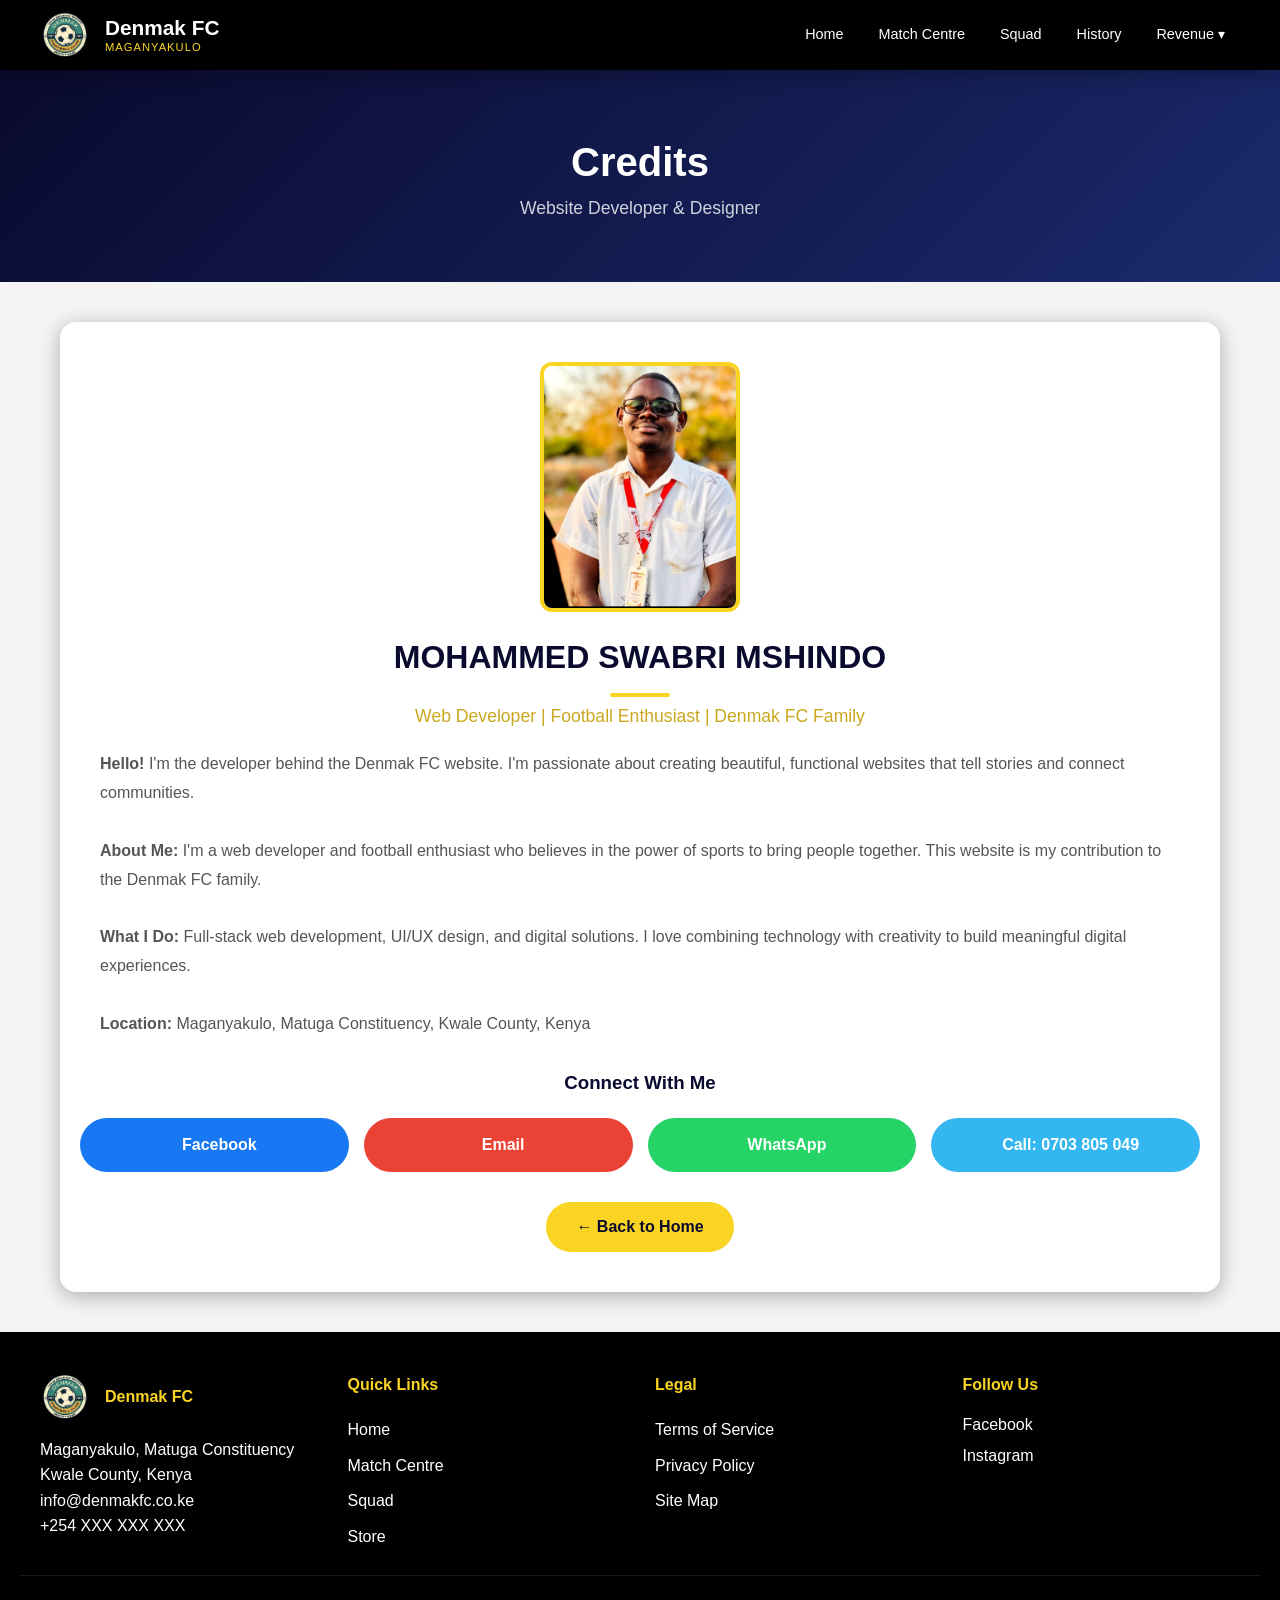
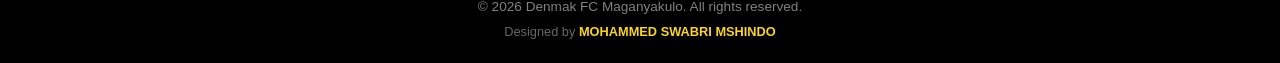
==== commit 1ffa5f6d: "creddits.html" ====
--- a/credits.html
+++ b/credits.html
@@ -229,7 +229,7 @@
             <div class="profile-bio">
                 <p> <strong>Hello!</strong> I'm the developer behind the Denmak FC website. I'm passionate about creating beautiful, functional websites that tell stories and connect communities.</p>
                 <br>
-                <p> <strong>About Me:</strong> I'm a web developer and football enthusiast who believes in the power of sports to bring people together. This website is my contribution to the Denmak FC family - a club that has risen from grassroots to national recognition.</p>
+                <p> <strong>About Me:</strong> I'm a web developer and football enthusiast who believes in the power of sports to bring people together. This website is my contribution to the Denmak FC family.</p>
                 <br>
                 <p> <strong>What I Do:</strong> Full-stack web development, UI/UX design, and digital solutions. I love combining technology with creativity to build meaningful digital experiences.</p>
                 <br>
--- a/css/style.css
+++ b/css/style.css
@@ -157,6 +157,9 @@
     position: relative;
     overflow: hidden;
     min-height: 500px;
+    width: 100%;
+    max-width: 100%;
+    margin: 0;
 }
 
 .hero-overlay {
@@ -252,6 +255,13 @@
 /* ---------- Sections ---------- */
 section {
     padding: 60px 20px;
+    width: 100%;
+    max-width: 100%;
+    margin: 0 auto;
+}
+
+/* Keeps content centered inside sections */
+section > *:not(.page-header):not(.hero):not(.match-hero):not(.history-hero):not(.squad-hero) {
     max-width: 1200px;
     margin: 0 auto;
 }
@@ -1053,6 +1063,9 @@
     padding: 60px 20px;
     text-align: center;
     color: var(--white);
+    width: 100%;
+    max-width: 100%;
+    margin: 0;
 }
 
 .page-header h1 {
@@ -1120,6 +1133,9 @@
     background: #000000;
     color: var(--white);
     padding: 40px 20px 20px;
+    width: 100%;
+    max-width: 100%;
+    margin: 0;
 }
 
 .footer-content {
@@ -1236,6 +1252,9 @@
     position: relative;
     overflow: hidden;
     min-height: 400px;
+    width: 100%;
+    max-width: 100%;
+    margin: 0;
 }
 
 .match-hero-overlay {
@@ -1278,6 +1297,9 @@
     position: relative;
     overflow: hidden;
     min-height: 400px;
+    width: 100%;
+    max-width: 100%;
+    margin: 0;
 }
 
 .history-hero-overlay {
@@ -1320,6 +1342,9 @@
     position: relative;
     overflow: hidden;
     min-height: 400px;
+    width: 100%;
+    max-width: 100%;
+    margin: 0;
 }
 
 .squad-hero-overlay {
@@ -1504,453 +1529,143 @@
     margin: 0 auto;
 }
 
-/* ---------- Responsive ---------- */
-@media (max-width: 768px) {
-    .nav-container {
-        flex-direction: column;
-        gap: 10px;
-    }
-
-    .nav-logo {
-        width: 100%;
-        justify-content: center;
-    }
-
-    .nav-menu {
-        justify-content: center;
-        width: 100%;
-    }
-
-    .nav-menu > li > a {
-        padding: 6px 10px;
-        font-size: 0.8rem;
-    }
-
-    .dropdown-menu {
-        position: static;
-        border-radius: 0;
-        background: rgba(255, 255, 255, 0.1);
-    }
-
-    .dropdown:hover .dropdown-menu {
-        display: none;
-    }
-
-    .dropdown.active .dropdown-menu {
-        display: block;
-    }
-
-    .logo-img {
-        height: 40px;
-    }
-
-    .club-name {
-        font-size: 1.1rem;
-    }
-
-    .hero {
-        min-height: 400px;
-    }
-
-    .hero-overlay {
-        padding: 60px 20px;
-        min-height: 400px;
-    }
-
-    .hero-motto {
-        font-size: 1.8rem;
-    }
-
-    .hero-stats {
-        grid-template-columns: 1fr 1fr;
-        gap: 15px;
-    }
-
-    .stat-number {
-        font-size: 1.8rem;
-    }
-
-    section {
-        padding: 40px 15px;
-    }
-
-    section h2 {
-        font-size: 1.5rem;
-    }
-
-    .page-header h1 {
-        font-size: 1.8rem;
-    }
-
-    .match-teams {
-        flex-direction: column;
-        gap: 10px;
-    }
-
-    .match-details {
-        justify-content: center;
-    }
-
-    .match-ticket {
-        flex-direction: column;
-        gap: 10px;
-        align-items: stretch;
-        text-align: center;
-    }
-
-    .timeline {
-        padding-left: 20px;
-    }
-
-    .timeline::before {
-        left: 5px;
-    }
-
-    .timeline-item::before {
-        left: -22px;
-        width: 12px;
-        height: 12px;
-    }
-
-    .revenue-grid {
-        grid-template-columns: 1fr;
-    }
-
-    .store-grid {
-        grid-template-columns: repeat(auto-fit, minmax(160px, 1fr));
-    }
-
-    .packages-grid {
-        grid-template-columns: 1fr;
-    }
-
-    .footer-content {
-        grid-template-columns: 1fr;
-        text-align: center;
-    }
-
-    .social-links {
-        align-items: center;
-    }
-
-    .standings {
-        font-size: 0.8rem;
-    }
-
-    .standings th,
-    .standings td {
-        padding: 8px 5px;
-    }
-
-    .match-hero {
-        min-height: 300px;
-    }
-    
-    .match-hero-overlay {
-        padding: 60px 20px;
-        min-height: 300px;
-    }
-    
-    .match-hero-content h1 {
-        font-size: 2.2rem;
-    }
-    
-    .match-hero-content p {
-        font-size: 1rem;
-    }
-
-    .history-hero {
-        min-height: 300px;
-    }
-    
-    .history-hero-overlay {
-        padding: 60px 20px;
-        min-height: 300px;
-    }
-    
-    .history-hero-content h1 {
-        font-size: 2.2rem;
-    }
-    
-    .history-hero-content p {
-        font-size: 1rem;
-    }
-
-    .squad-hero {
-        min-height: 300px;
-    }
-    
-    .squad-hero-overlay {
-        padding: 60px 20px;
-        min-height: 300px;
-    }
-    
-    .squad-hero-content h1 {
-        font-size: 2.2rem;
-    }
-    
-    .squad-hero-content p {
-        font-size: 1rem;
-    }
-
-    .legend-card {
-        flex-direction: column;
-        align-items: center;
-        text-align: center;
-    }
-
-    .legend-icon {
-        width: 80px;
-        height: 100px;
-        border-radius: 8px;
-    }
-
-    .legend-photo {
-        width: 100%;
-        height: 100%;
-        object-fit: cover;
-    }
-
-    .legends-grid {
-        grid-template-columns: 1fr;
-    }
-
-    .player-photo-wrapper {
-        width: 120px;
-        height: 150px;
-    }
-}
-
+/* ---------- Footer Credits ---------- */
+.footer-bottom .credits-link {
+    color: var(--gold);
+    text-decoration: none;
+    font-weight: bold;
+    transition: var(--transition);
+    display: inline-block;
+}
+
+.footer-bottom .credits-link:hover {
+    color: var(--white);
+    transform: scale(1.05);
+}
+
+.footer-bottom .heart-icon {
+    color: #ff4444;
+    display: inline-block;
+    animation: heartBeat 1.5s ease-in-out infinite;
+}
+
+@keyframes heartBeat {
+    0%, 100% { transform: scale(1); }
+    50% { transform: scale(1.2); }
+}
+
+/* ==================================================
+   RESPONSIVE DESIGN - All Screens
+   ================================================== */
+
+/* --- MOBILE (Small Phones up to 480px) --- */
 @media (max-width: 480px) {
     .nav-menu {
         flex-wrap: wrap;
         gap: 3px;
     }
-
     .nav-menu > li > a {
         font-size: 0.7rem;
         padding: 4px 8px;
     }
-
-    .club-name {
-        font-size: 0.9rem;
-    }
-
-    .club-name .nickname {
-        font-size: 0.6rem;
-    }
-
-    .logo-img {
-        height: 32px;
-    }
-
-    .hero {
-        min-height: 350px;
-    }
-
-    .hero-overlay {
-        padding: 40px 15px;
-        min-height: 350px;
-    }
-
-    .hero-motto {
-        font-size: 1.4rem;
-    }
-
-    .hero-sub {
-        font-size: 1rem;
-        margin-bottom: 25px;
-    }
-
-    .hero-stats {
-        grid-template-columns: 1fr 1fr;
-        gap: 10px;
-    }
-
-    .stat-item {
-        padding: 12px;
-    }
-
-    .stat-number {
-        font-size: 1.4rem;
-    }
-
-    .stat-label {
-        font-size: 0.75rem;
-    }
-
-    .news-grid {
-        grid-template-columns: 1fr;
-    }
-
-    .squad-grid {
-        grid-template-columns: repeat(auto-fit, minmax(150px, 1fr));
-    }
-
-    .match-hero {
-        min-height: 250px;
+    .club-name { font-size: 0.9rem; }
+    .club-name .nickname { font-size: 0.6rem; }
+    .logo-img { height: 32px; }
+
+    .hero, .match-hero, .history-hero, .squad-hero { min-height: 350px; }
+    .hero-overlay, .match-hero-overlay, .history-hero-overlay, .squad-hero-overlay { padding: 40px 15px; min-height: 350px; }
+    .hero-motto { font-size: 1.4rem; }
+    .hero-sub { font-size: 1rem; margin-bottom: 25px; }
+
+    .hero-stats { grid-template-columns: 1fr 1fr; gap: 10px; }
+    .stat-item { padding: 12px; }
+    .stat-number { font-size: 1.4rem; }
+    .stat-label { font-size: 0.75rem; }
+    .news-grid, .squad-grid, .store-grid { grid-template-columns: 1fr; }
+    .squad-grid { grid-template-columns: repeat(auto-fit, minmax(150px, 1fr)); }
+
+    .page-header h1, .match-hero-content h1, .history-hero-content h1, .squad-hero-content h1 { font-size: 1.8rem; }
+    .match-hero, .history-hero, .squad-hero { min-height: 250px; }
+    .match-hero-overlay, .history-hero-overlay, .squad-hero-overlay { padding: 40px 15px; min-height: 250px; }
+    
+    section { padding: 30px 15px; }
+    section h2 { font-size: 1.5rem; }
+    .legends-corner { padding: 25px 15px; }
+    .legend-card { padding: 15px; flex-direction: column; align-items: center; text-align: center; }
+    .legend-icon { width: 70px; height: 85px; border-radius: 6px; }
+    .player-photo-wrapper { width: 100px; height: 120px; }
+    .player-number { width: 28px; height: 28px; font-size: 0.75rem; top: -8px; right: -8px; }
+}
+
+/* --- TABLETS & LARGER MOBILE (481px to 768px) --- */
+@media (min-width: 481px) and (max-width: 768px) {
+    .nav-container { flex-direction: column; gap: 10px; }
+    .nav-logo { width: 100%; justify-content: center; }
+    .nav-menu { justify-content: center; width: 100%; }
+    .nav-menu > li > a { padding: 6px 10px; font-size: 0.8rem; }
+
+    .dropdown-menu { position: static; border-radius: 0; background: rgba(255, 255, 255, 0.1); display: none; width: 100%; padding-left: 15px; }
+    .dropdown:hover .dropdown-menu { display: none; }
+    .dropdown.active .dropdown-menu { display: block; }
+    .dropdown.active > a { background: var(--gold); color: var(--primary); }
+    .dropdown-menu li a { padding: 8px 20px; font-size: 0.85rem; }
+
+    .logo-img { height: 40px; }
+    .club-name { font-size: 1.1rem; }
+
+    .hero, .match-hero, .history-hero, .squad-hero { min-height: 400px; }
+    .hero-overlay { padding: 60px 20px; min-height: 400px; }
+    .hero-motto { font-size: 2.2rem; }
+    .hero-stats { grid-template-columns: 1fr 1fr; gap: 15px; }
+    .stat-number { font-size: 1.8rem; }
+
+    section { padding: 40px 15px; }
+    section h2 { font-size: 1.8rem; }
+    .page-header h1 { font-size: 2.2rem; }
+    .match-teams { flex-direction: column; gap: 10px; }
+    .match-details { justify-content: center; }
+    .match-ticket { flex-direction: column; gap: 10px; align-items: stretch; text-align: center; }
+
+    .timeline { padding-left: 20px; }
+    .timeline::before { left: 5px; }
+    .timeline-item::before { left: -22px; width: 12px; height: 12px; }
+
+    .revenue-grid, .packages-grid { grid-template-columns: 1fr; }
+    .store-grid { grid-template-columns: repeat(auto-fit, minmax(160px, 1fr)); }
+    
+    .footer-content { grid-template-columns: 1fr; text-align: center; }
+    .social-links { align-items: center; }
+    
+    .standings { font-size: 0.85rem; }
+    .standings th, .standings td { padding: 8px 5px; }
+
+    .legend-card { flex-direction: column; align-items: center; text-align: center; }
+    .legend-icon { width: 80px; height: 100px; border-radius: 8px; }
+    .legends-grid { grid-template-columns: 1fr; }
+    .player-photo-wrapper { width: 120px; height: 150px; }
+}
+
+/* --- STANDARD LAPTOPS & DESKTOPS (769px to 1919px) --- */
+@media (min-width: 769px) and (max-width: 1919px) {
+    section h2 { font-size: 2rem; }
+    .hero-motto { font-size: 3rem; }
+}
+
+/* --- LARGE DESKTOPS & 48-inch TVs (1920px and up) --- */
+@media (min-width: 1920px) {
+    .hero-motto { font-size: 5rem; }
+    .hero-sub { font-size: 1.8rem; }
+    .match-hero-content h1, .history-hero-content h1, .squad-hero-content h1 { font-size: 4.5rem; }
+    .page-header h1 { font-size: 3.5rem; }
+
+    .nav-container,
+    section > *:not(.page-header):not(.hero):not(.match-hero):not(.history-hero):not(.squad-hero),
+    .footer-content,
+    .history-content {
+        max-width: 1600px;
     }
     
-    .match-hero-overlay {
-        padding: 40px 15px;
-        min-height: 250px;
+    .match-card, .player-card, .result-card, .news-card, .revenue-card, .product-card {
+        padding: 40px;
     }
-    
-    .match-hero-content h1 {
-        font-size: 1.8rem;
-    }
-
-    .history-hero {
-        min-height: 250px;
-    }
-    
-    .history-hero-overlay {
-        padding: 40px 15px;
-        min-height: 250px;
-    }
-    
-    .history-hero-content h1 {
-        font-size: 1.8rem;
-    }
-
-    .squad-hero {
-        min-height: 250px;
-    }
-    
-    .squad-hero-overlay {
-        padding: 40px 15px;
-        min-height: 250px;
-    }
-    
-    .squad-hero-content h1 {
-        font-size: 1.8rem;
-    }
-
-    .legends-corner {
-        padding: 25px 15px;
-    }
-
-    .legend-card {
-        padding: 15px;
-    }
-
-    .legend-icon {
-        width: 70px;
-        height: 85px;
-        border-radius: 6px;
-    }
-
-    .player-photo-wrapper {
-        width: 100px;
-        height: 120px;
-    }
-    
-    .player-number {
-        width: 28px;
-        height: 28px;
-        font-size: 0.75rem;
-        top: -8px;
-        right: -8px;
-    }
-}
-/* ---------- Squad Hero Header ---------- */
-.squad-hero {
-    background: linear-gradient(rgba(10, 10, 46, 0.80), rgba(10, 10, 46, 0.80)), url('../images/history-1.jpg') center/cover no-repeat;
-    padding: 0;
-    text-align: center;
-    position: relative;
-    overflow: hidden;
-    min-height: 400px;
-}
-
-.squad-hero-overlay {
-    padding: 80px 20px;
-    width: 100%;
-    min-height: 400px;
-    display: flex;
-    align-items: center;
-    justify-content: center;
-}
-
-.squad-hero-content {
-    position: relative;
-    z-index: 1;
-    max-width: 900px;
-    margin: 0 auto;
-    width: 100%;
-}
-
-.squad-hero-content h1 {
-    font-size: 3.5rem;
-    color: var(--white);
-    font-weight: 900;
-    text-transform: uppercase;
-    margin-bottom: 10px;
-    text-shadow: 0 2px 10px rgba(0, 0, 0, 0.5);
-}
-
-.squad-hero-content p {
-    color: rgba(255, 255, 255, 0.9);
-    font-size: 1.2rem;
-    text-shadow: 0 2px 8px rgba(0, 0, 0, 0.4);
-}
-
-/* ---------- Mobile Dropdown Fix ---------- */
-@media (max-width: 768px) {
-    .dropdown-menu {
-        position: static;
-        border-radius: 0;
-        background: rgba(255, 255, 255, 0.1);
-        display: none;
-        width: 100%;
-        padding-left: 15px;
-    }
-
-    .dropdown:hover .dropdown-menu {
-        display: none;
-    }
-
-    .dropdown.active .dropdown-menu {
-        display: block;
-    }
-
-    .dropdown.active > a {
-        background: var(--gold);
-        color: var(--primary);
-    }
-
-    .dropdown-menu li a {
-        padding: 8px 20px;
-        font-size: 0.85rem;
-    }
-
-    .dropdown-menu li a:hover {
-        background: var(--gold);
-        color: var(--primary);
-    }
-}
-
-/* ---------- Footer Credits ---------- */
-.footer-bottom .credits-link {
-    color: var(--gold);
-    text-decoration: none;
-    font-weight: bold;
-    transition: var(--transition);
-    display: inline-block;
-}
-
-.footer-bottom .credits-link:hover {
-    color: var(--white);
-    transform: scale(1.05);
-}
-
-.footer-bottom .heart-icon {
-    color: #ff4444;
-    display: inline-block;
-    animation: heartBeat 1.5s ease-in-out infinite;
-}
-
-@keyframes heartBeat {
-    0%, 100% { transform: scale(1); }
-    50% { transform: scale(1.2); }
 }
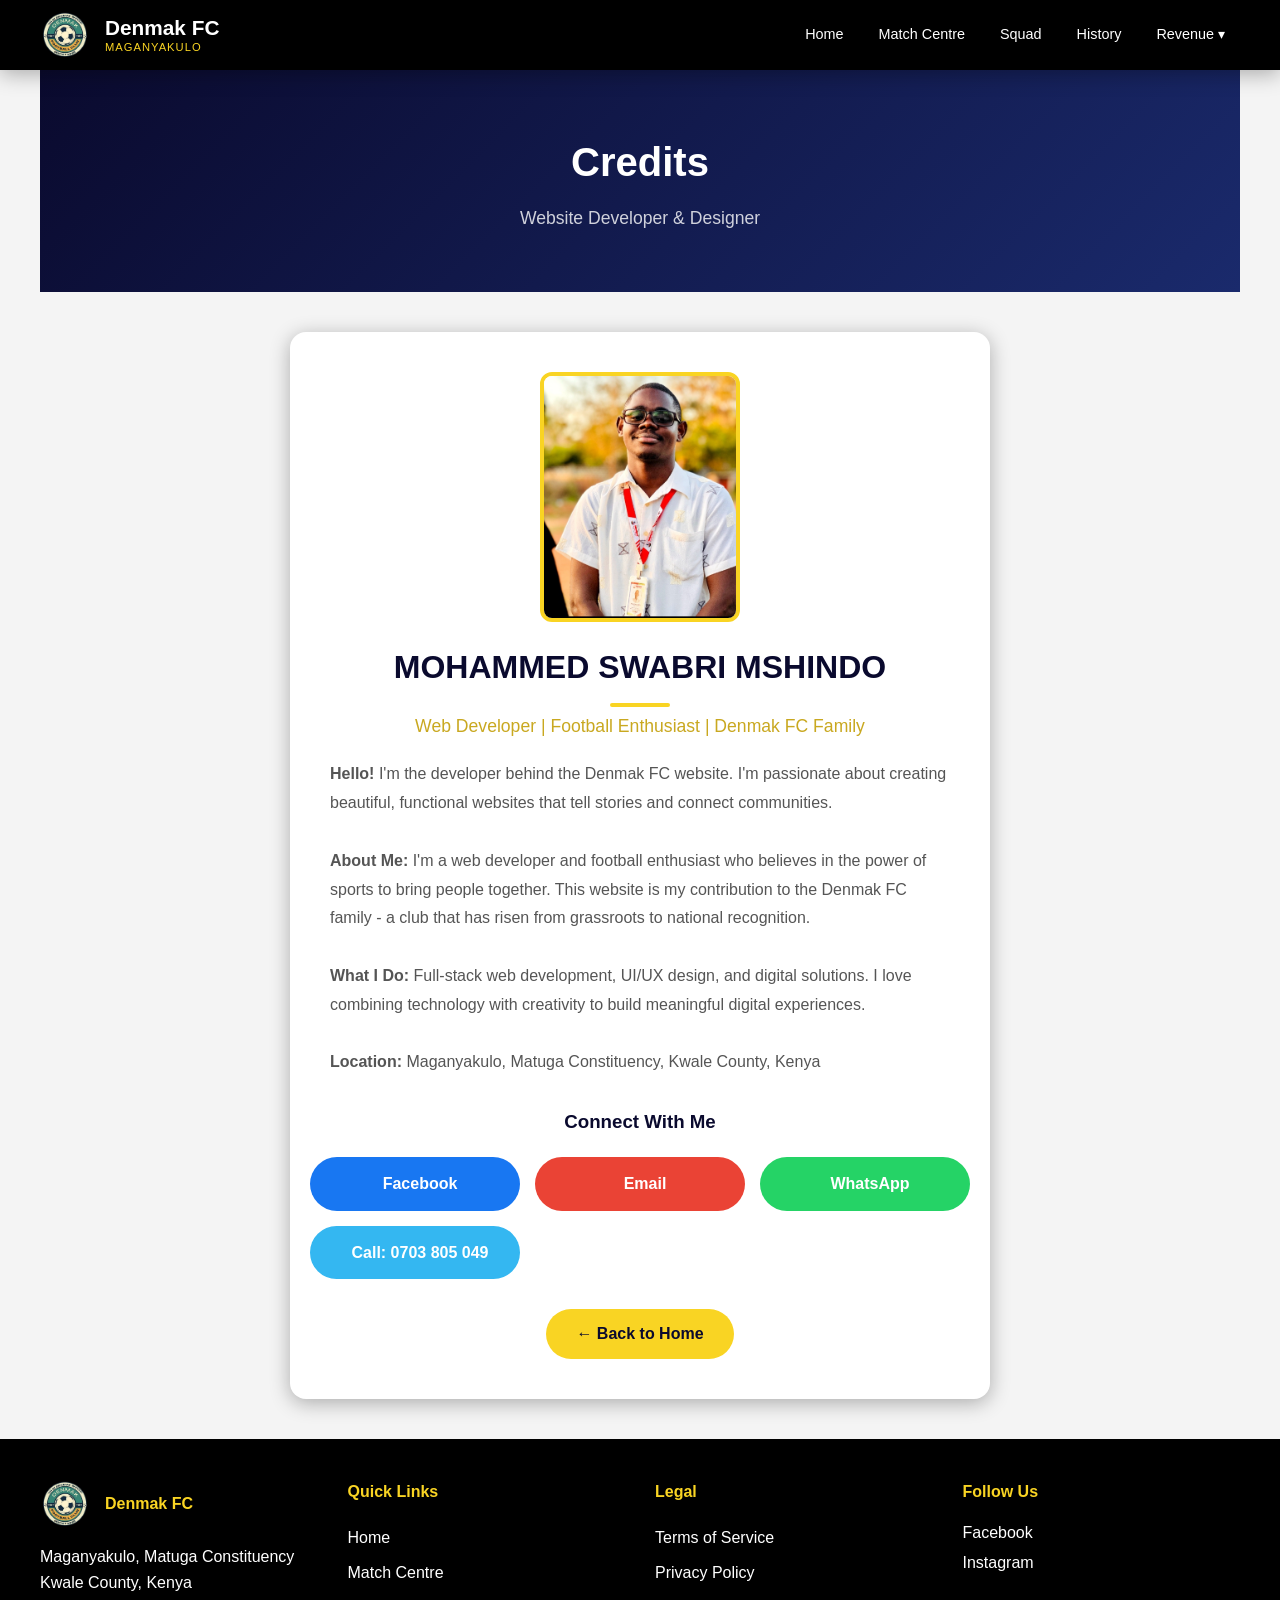
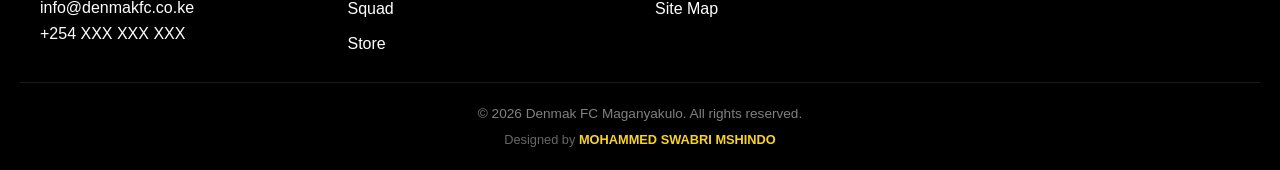
==== commit 1a9cf586: "mobile responsive navigation ad partners" ====
--- a/credits.html
+++ b/credits.html
@@ -186,31 +186,41 @@
         }
     </style>
 </head>
+
 <body>
+
     <nav class="navbar">
-        <div class="nav-container">
-            <div class="nav-logo">
-                <img src="images/logo.png" alt="Denmak FC Logo" style="height: 50px;">
-                <div class="club-name">
-                    Denmak FC
-                    <span class="nickname">Maganyakulo</span>
-                </div>
-            </div>
-            <ul class="nav-menu">
-                <li><a href="index.html">Home</a></li>
-                <li><a href="matches.html">Match Centre</a></li>
-                <li><a href="squad.html">Squad</a></li>
-                <li><a href="history.html">History</a></li>
-                <li class="dropdown">
-                    <a href="revenue.html">Revenue ▾</a>
-                    <ul class="dropdown-menu">
-                        <li><a href="store.html">Online Store</a></li>
-                        <li><a href="partnerships.html">Adverts & Partnerships</a></li>
-                    </ul>
-                </li>
-            </ul>
+    <div class="nav-container">
+        <div class="nav-logo">
+            <img src="images/logo.png" alt="Denmak FC Logo" style="height: 50px;">
+            <div class="club-name">
+                Denmak FC
+                <span class="nickname">Maganyakulo</span>
+            </div>
         </div>
-    </nav>
+        
+        <!-- Hamburger Button -->
+        <button class="hamburger" id="hamburger" aria-label="Toggle navigation menu">
+            <span></span>
+            <span></span>
+            <span></span>
+        </button>
+        
+        <ul class="nav-menu" id="navMenu">
+            <li><a href="index.html"> Home</a></li>
+            <li><a href="matches.html"> Match Centre</a></li>
+            <li><a href="squad.html"> Squad</a></li>
+            <li><a href="history.html"> History</a></li>
+            <li class="dropdown">
+                <a href="revenue.html"> Revenue ▾</a>
+                <ul class="dropdown-menu">
+                    <li><a href="store.html"> Online Store</a></li>
+                    <li><a href="partnerships.html"> Adverts & Partnerships</a></li>
+                </ul>
+            </li>
+        </ul>
+    </div>
+</nav>
 
     <section class="page-header">
         <h1> Credits</h1>
@@ -229,7 +239,7 @@
             <div class="profile-bio">
                 <p> <strong>Hello!</strong> I'm the developer behind the Denmak FC website. I'm passionate about creating beautiful, functional websites that tell stories and connect communities.</p>
                 <br>
-                <p> <strong>About Me:</strong> I'm a web developer and football enthusiast who believes in the power of sports to bring people together. This website is my contribution to the Denmak FC family.</p>
+                <p> <strong>About Me:</strong> I'm a web developer and football enthusiast who believes in the power of sports to bring people together. This website is my contribution to the Denmak FC family - a club that has risen from grassroots to national recognition.</p>
                 <br>
                 <p> <strong>What I Do:</strong> Full-stack web development, UI/UX design, and digital solutions. I love combining technology with creativity to build meaningful digital experiences.</p>
                 <br>
--- a/css/style.css
+++ b/css/style.css
@@ -157,9 +157,6 @@
     position: relative;
     overflow: hidden;
     min-height: 500px;
-    width: 100%;
-    max-width: 100%;
-    margin: 0;
 }
 
 .hero-overlay {
@@ -255,13 +252,6 @@
 /* ---------- Sections ---------- */
 section {
     padding: 60px 20px;
-    width: 100%;
-    max-width: 100%;
-    margin: 0 auto;
-}
-
-/* Keeps content centered inside sections */
-section > *:not(.page-header):not(.hero):not(.match-hero):not(.history-hero):not(.squad-hero) {
     max-width: 1200px;
     margin: 0 auto;
 }
@@ -1063,9 +1053,6 @@
     padding: 60px 20px;
     text-align: center;
     color: var(--white);
-    width: 100%;
-    max-width: 100%;
-    margin: 0;
 }
 
 .page-header h1 {
@@ -1133,9 +1120,6 @@
     background: #000000;
     color: var(--white);
     padding: 40px 20px 20px;
-    width: 100%;
-    max-width: 100%;
-    margin: 0;
 }
 
 .footer-content {
@@ -1252,9 +1236,6 @@
     position: relative;
     overflow: hidden;
     min-height: 400px;
-    width: 100%;
-    max-width: 100%;
-    margin: 0;
 }
 
 .match-hero-overlay {
@@ -1297,9 +1278,6 @@
     position: relative;
     overflow: hidden;
     min-height: 400px;
-    width: 100%;
-    max-width: 100%;
-    margin: 0;
 }
 
 .history-hero-overlay {
@@ -1342,9 +1320,6 @@
     position: relative;
     overflow: hidden;
     min-height: 400px;
-    width: 100%;
-    max-width: 100%;
-    margin: 0;
 }
 
 .squad-hero-overlay {
@@ -1529,6 +1504,432 @@
     margin: 0 auto;
 }
 
+/* ---------- Responsive ---------- */
+@media (max-width: 768px) {
+    .nav-container {
+        flex-direction: column;
+        gap: 10px;
+    }
+
+    .nav-logo {
+        width: 100%;
+        justify-content: center;
+    }
+
+    .nav-menu {
+        justify-content: center;
+        width: 100%;
+    }
+
+    .nav-menu > li > a {
+        padding: 6px 10px;
+        font-size: 0.8rem;
+    }
+
+    .dropdown-menu {
+        position: static;
+        border-radius: 0;
+        background: rgba(255, 255, 255, 0.1);
+    }
+
+    .dropdown:hover .dropdown-menu {
+        display: none;
+    }
+
+    .dropdown.active .dropdown-menu {
+        display: block;
+    }
+
+    .logo-img {
+        height: 40px;
+    }
+
+    .club-name {
+        font-size: 1.1rem;
+    }
+
+    .hero {
+        min-height: 400px;
+    }
+
+    .hero-overlay {
+        padding: 60px 20px;
+        min-height: 400px;
+    }
+
+    .hero-motto {
+        font-size: 1.8rem;
+    }
+
+    .hero-stats {
+        grid-template-columns: 1fr 1fr;
+        gap: 15px;
+    }
+
+    .stat-number {
+        font-size: 1.8rem;
+    }
+
+    section {
+        padding: 40px 15px;
+    }
+
+    section h2 {
+        font-size: 1.5rem;
+    }
+
+    .page-header h1 {
+        font-size: 1.8rem;
+    }
+
+    .match-teams {
+        flex-direction: column;
+        gap: 10px;
+    }
+
+    .match-details {
+        justify-content: center;
+    }
+
+    .match-ticket {
+        flex-direction: column;
+        gap: 10px;
+        align-items: stretch;
+        text-align: center;
+    }
+
+    .timeline {
+        padding-left: 20px;
+    }
+
+    .timeline::before {
+        left: 5px;
+    }
+
+    .timeline-item::before {
+        left: -22px;
+        width: 12px;
+        height: 12px;
+    }
+
+    .revenue-grid {
+        grid-template-columns: 1fr;
+    }
+
+    .store-grid {
+        grid-template-columns: repeat(auto-fit, minmax(160px, 1fr));
+    }
+
+    .packages-grid {
+        grid-template-columns: 1fr;
+    }
+
+    .footer-content {
+        grid-template-columns: 1fr;
+        text-align: center;
+    }
+
+    .social-links {
+        align-items: center;
+    }
+
+    .standings {
+        font-size: 0.8rem;
+    }
+
+    .standings th,
+    .standings td {
+        padding: 8px 5px;
+    }
+
+    .match-hero {
+        min-height: 300px;
+    }
+    
+    .match-hero-overlay {
+        padding: 60px 20px;
+        min-height: 300px;
+    }
+    
+    .match-hero-content h1 {
+        font-size: 2.2rem;
+    }
+    
+    .match-hero-content p {
+        font-size: 1rem;
+    }
+
+    .history-hero {
+        min-height: 300px;
+    }
+    
+    .history-hero-overlay {
+        padding: 60px 20px;
+        min-height: 300px;
+    }
+    
+    .history-hero-content h1 {
+        font-size: 2.2rem;
+    }
+    
+    .history-hero-content p {
+        font-size: 1rem;
+    }
+
+    .squad-hero {
+        min-height: 300px;
+    }
+    
+    .squad-hero-overlay {
+        padding: 60px 20px;
+        min-height: 300px;
+    }
+    
+    .squad-hero-content h1 {
+        font-size: 2.2rem;
+    }
+    
+    .squad-hero-content p {
+        font-size: 1rem;
+    }
+
+    .legend-card {
+        flex-direction: column;
+        align-items: center;
+        text-align: center;
+    }
+
+    .legend-icon {
+        width: 80px;
+        height: 100px;
+        border-radius: 8px;
+    }
+
+    .legend-photo {
+        width: 100%;
+        height: 100%;
+        object-fit: cover;
+    }
+
+    .legends-grid {
+        grid-template-columns: 1fr;
+    }
+
+    .player-photo-wrapper {
+        width: 120px;
+        height: 150px;
+    }
+}
+
+@media (max-width: 480px) {
+    .nav-menu {
+        flex-wrap: wrap;
+        gap: 3px;
+    }
+
+    .nav-menu > li > a {
+        font-size: 0.7rem;
+        padding: 4px 8px;
+    }
+
+    .club-name {
+        font-size: 0.9rem;
+    }
+
+    .club-name .nickname {
+        font-size: 0.6rem;
+    }
+
+    .logo-img {
+        height: 32px;
+    }
+
+    .hero {
+        min-height: 350px;
+    }
+
+    .hero-overlay {
+        padding: 40px 15px;
+        min-height: 350px;
+    }
+
+    .hero-motto {
+        font-size: 1.4rem;
+    }
+
+    .hero-sub {
+        font-size: 1rem;
+        margin-bottom: 25px;
+    }
+
+    .hero-stats {
+        grid-template-columns: 1fr 1fr;
+        gap: 10px;
+    }
+
+    .stat-item {
+        padding: 12px;
+    }
+
+    .stat-number {
+        font-size: 1.4rem;
+    }
+
+    .stat-label {
+        font-size: 0.75rem;
+    }
+
+    .news-grid {
+        grid-template-columns: 1fr;
+    }
+
+    .squad-grid {
+        grid-template-columns: repeat(auto-fit, minmax(150px, 1fr));
+    }
+
+    .match-hero {
+        min-height: 250px;
+    }
+    
+    .match-hero-overlay {
+        padding: 40px 15px;
+        min-height: 250px;
+    }
+    
+    .match-hero-content h1 {
+        font-size: 1.8rem;
+    }
+
+    .history-hero {
+        min-height: 250px;
+    }
+    
+    .history-hero-overlay {
+        padding: 40px 15px;
+        min-height: 250px;
+    }
+    
+    .history-hero-content h1 {
+        font-size: 1.8rem;
+    }
+
+    .squad-hero {
+        min-height: 250px;
+    }
+    
+    .squad-hero-overlay {
+        padding: 40px 15px;
+        min-height: 250px;
+    }
+    
+    .squad-hero-content h1 {
+        font-size: 1.8rem;
+    }
+
+    .legends-corner {
+        padding: 25px 15px;
+    }
+
+    .legend-card {
+        padding: 15px;
+    }
+
+    .legend-icon {
+        width: 70px;
+        height: 85px;
+        border-radius: 6px;
+    }
+
+    .player-photo-wrapper {
+        width: 100px;
+        height: 120px;
+    }
+    
+    .player-number {
+        width: 28px;
+        height: 28px;
+        font-size: 0.75rem;
+        top: -8px;
+        right: -8px;
+    }
+}
+/* ---------- Squad Hero Header ---------- */
+.squad-hero {
+    background: linear-gradient(rgba(10, 10, 46, 0.80), rgba(10, 10, 46, 0.80)), url('../images/history-1.jpg') center/cover no-repeat;
+    padding: 0;
+    text-align: center;
+    position: relative;
+    overflow: hidden;
+    min-height: 400px;
+}
+
+.squad-hero-overlay {
+    padding: 80px 20px;
+    width: 100%;
+    min-height: 400px;
+    display: flex;
+    align-items: center;
+    justify-content: center;
+}
+
+.squad-hero-content {
+    position: relative;
+    z-index: 1;
+    max-width: 900px;
+    margin: 0 auto;
+    width: 100%;
+}
+
+.squad-hero-content h1 {
+    font-size: 3.5rem;
+    color: var(--white);
+    font-weight: 900;
+    text-transform: uppercase;
+    margin-bottom: 10px;
+    text-shadow: 0 2px 10px rgba(0, 0, 0, 0.5);
+}
+
+.squad-hero-content p {
+    color: rgba(255, 255, 255, 0.9);
+    font-size: 1.2rem;
+    text-shadow: 0 2px 8px rgba(0, 0, 0, 0.4);
+}
+
+/* ---------- Mobile Dropdown Fix ---------- */
+@media (max-width: 768px) {
+    .dropdown-menu {
+        position: static;
+        border-radius: 0;
+        background: rgba(255, 255, 255, 0.1);
+        display: none;
+        width: 100%;
+        padding-left: 15px;
+    }
+
+    .dropdown:hover .dropdown-menu {
+        display: none;
+    }
+
+    .dropdown.active .dropdown-menu {
+        display: block;
+    }
+
+    .dropdown.active > a {
+        background: var(--gold);
+        color: var(--primary);
+    }
+
+    .dropdown-menu li a {
+        padding: 8px 20px;
+        font-size: 0.85rem;
+    }
+
+    .dropdown-menu li a:hover {
+        background: var(--gold);
+        color: var(--primary);
+    }
+}
+
 /* ---------- Footer Credits ---------- */
 .footer-bottom .credits-link {
     color: var(--gold);
@@ -1553,119 +1954,248 @@
     0%, 100% { transform: scale(1); }
     50% { transform: scale(1.2); }
 }
-
 /* ==================================================
-   RESPONSIVE DESIGN - All Screens
+   MOBILE NAVIGATION - HAMBURGER MENU
    ================================================== */
 
-/* --- MOBILE (Small Phones up to 480px) --- */
-@media (max-width: 480px) {
+/* Hamburger button - hidden on desktop */
+.hamburger {
+    display: none;
+    flex-direction: column;
+    gap: 5px;
+    background: none;
+    border: none;
+    cursor: pointer;
+    padding: 5px;
+    z-index: 1001;
+}
+
+.hamburger span {
+    display: block;
+    width: 28px;
+    height: 3px;
+    background: var(--white);
+    border-radius: 3px;
+    transition: var(--transition);
+}
+
+.hamburger.active span:nth-child(1) {
+    transform: rotate(45deg) translate(5px, 6px);
+}
+
+.hamburger.active span:nth-child(2) {
+    opacity: 0;
+}
+
+.hamburger.active span:nth-child(3) {
+    transform: rotate(-45deg) translate(5px, -6px);
+}
+
+/* Mobile menu overlay */
+@media (max-width: 768px) {
+    .hamburger {
+        display: flex;
+    }
+
     .nav-menu {
-        flex-wrap: wrap;
-        gap: 3px;
-    }
+        display: none;
+        flex-direction: column;
+        width: 100%;
+        padding: 15px 0;
+        gap: 0;
+        background: #000000;
+        border-top: 1px solid rgba(255, 255, 255, 0.1);
+    }
+
+    .nav-menu.active {
+        display: flex;
+    }
+
+    .nav-menu > li {
+        width: 100%;
+    }
+
     .nav-menu > li > a {
+        padding: 12px 20px;
+        width: 100%;
+        border-radius: 0;
+        text-align: center;
+        font-size: 0.95rem;
+    }
+
+    .nav-menu > li > a:hover,
+    .nav-menu > li > a.active {
+        background: var(--gold);
+        color: var(--primary);
+    }
+
+    /* Dropdown on mobile */
+    .dropdown-menu {
+        position: static;
+        background: rgba(255, 255, 255, 0.05);
+        display: none;
+        width: 100%;
+        padding-left: 0;
+        border-radius: 0;
+        box-shadow: none;
+    }
+
+    .dropdown.active .dropdown-menu {
+        display: block;
+    }
+
+    .dropdown-menu li a {
+        padding: 10px 30px;
+        text-align: center;
+        font-size: 0.9rem;
+        border-bottom: 1px solid rgba(255, 255, 255, 0.05);
+    }
+
+    .dropdown-menu li a:hover {
+        background: var(--gold);
+        color: var(--primary);
+    }
+
+    .dropdown > a {
+        display: flex;
+        justify-content: center;
+        align-items: center;
+        gap: 8px;
+    }
+
+    .dropdown > a::after {
+        content: '▾';
         font-size: 0.7rem;
-        padding: 4px 8px;
-    }
-    .club-name { font-size: 0.9rem; }
-    .club-name .nickname { font-size: 0.6rem; }
-    .logo-img { height: 32px; }
-
-    .hero, .match-hero, .history-hero, .squad-hero { min-height: 350px; }
-    .hero-overlay, .match-hero-overlay, .history-hero-overlay, .squad-hero-overlay { padding: 40px 15px; min-height: 350px; }
-    .hero-motto { font-size: 1.4rem; }
-    .hero-sub { font-size: 1rem; margin-bottom: 25px; }
-
-    .hero-stats { grid-template-columns: 1fr 1fr; gap: 10px; }
-    .stat-item { padding: 12px; }
-    .stat-number { font-size: 1.4rem; }
-    .stat-label { font-size: 0.75rem; }
-    .news-grid, .squad-grid, .store-grid { grid-template-columns: 1fr; }
-    .squad-grid { grid-template-columns: repeat(auto-fit, minmax(150px, 1fr)); }
-
-    .page-header h1, .match-hero-content h1, .history-hero-content h1, .squad-hero-content h1 { font-size: 1.8rem; }
-    .match-hero, .history-hero, .squad-hero { min-height: 250px; }
-    .match-hero-overlay, .history-hero-overlay, .squad-hero-overlay { padding: 40px 15px; min-height: 250px; }
-    
-    section { padding: 30px 15px; }
-    section h2 { font-size: 1.5rem; }
-    .legends-corner { padding: 25px 15px; }
-    .legend-card { padding: 15px; flex-direction: column; align-items: center; text-align: center; }
-    .legend-icon { width: 70px; height: 85px; border-radius: 6px; }
-    .player-photo-wrapper { width: 100px; height: 120px; }
-    .player-number { width: 28px; height: 28px; font-size: 0.75rem; top: -8px; right: -8px; }
-}
-
-/* --- TABLETS & LARGER MOBILE (481px to 768px) --- */
-@media (min-width: 481px) and (max-width: 768px) {
-    .nav-container { flex-direction: column; gap: 10px; }
-    .nav-logo { width: 100%; justify-content: center; }
-    .nav-menu { justify-content: center; width: 100%; }
-    .nav-menu > li > a { padding: 6px 10px; font-size: 0.8rem; }
-
-    .dropdown-menu { position: static; border-radius: 0; background: rgba(255, 255, 255, 0.1); display: none; width: 100%; padding-left: 15px; }
-    .dropdown:hover .dropdown-menu { display: none; }
-    .dropdown.active .dropdown-menu { display: block; }
-    .dropdown.active > a { background: var(--gold); color: var(--primary); }
-    .dropdown-menu li a { padding: 8px 20px; font-size: 0.85rem; }
-
-    .logo-img { height: 40px; }
-    .club-name { font-size: 1.1rem; }
-
-    .hero, .match-hero, .history-hero, .squad-hero { min-height: 400px; }
-    .hero-overlay { padding: 60px 20px; min-height: 400px; }
-    .hero-motto { font-size: 2.2rem; }
-    .hero-stats { grid-template-columns: 1fr 1fr; gap: 15px; }
-    .stat-number { font-size: 1.8rem; }
-
-    section { padding: 40px 15px; }
-    section h2 { font-size: 1.8rem; }
-    .page-header h1 { font-size: 2.2rem; }
-    .match-teams { flex-direction: column; gap: 10px; }
-    .match-details { justify-content: center; }
-    .match-ticket { flex-direction: column; gap: 10px; align-items: stretch; text-align: center; }
-
-    .timeline { padding-left: 20px; }
-    .timeline::before { left: 5px; }
-    .timeline-item::before { left: -22px; width: 12px; height: 12px; }
-
-    .revenue-grid, .packages-grid { grid-template-columns: 1fr; }
-    .store-grid { grid-template-columns: repeat(auto-fit, minmax(160px, 1fr)); }
-    
-    .footer-content { grid-template-columns: 1fr; text-align: center; }
-    .social-links { align-items: center; }
-    
-    .standings { font-size: 0.85rem; }
-    .standings th, .standings td { padding: 8px 5px; }
-
-    .legend-card { flex-direction: column; align-items: center; text-align: center; }
-    .legend-icon { width: 80px; height: 100px; border-radius: 8px; }
-    .legends-grid { grid-template-columns: 1fr; }
-    .player-photo-wrapper { width: 120px; height: 150px; }
-}
-
-/* --- STANDARD LAPTOPS & DESKTOPS (769px to 1919px) --- */
-@media (min-width: 769px) and (max-width: 1919px) {
-    section h2 { font-size: 2rem; }
-    .hero-motto { font-size: 3rem; }
-}
-
-/* --- LARGE DESKTOPS & 48-inch TVs (1920px and up) --- */
-@media (min-width: 1920px) {
-    .hero-motto { font-size: 5rem; }
-    .hero-sub { font-size: 1.8rem; }
-    .match-hero-content h1, .history-hero-content h1, .squad-hero-content h1 { font-size: 4.5rem; }
-    .page-header h1 { font-size: 3.5rem; }
-
-    .nav-container,
-    section > *:not(.page-header):not(.hero):not(.match-hero):not(.history-hero):not(.squad-hero),
-    .footer-content,
-    .history-content {
-        max-width: 1600px;
-    }
-    
-    .match-card, .player-card, .result-card, .news-card, .revenue-card, .product-card {
-        padding: 40px;
+        transition: var(--transition);
+    }
+
+    .dropdown.active > a::after {
+        transform: rotate(180deg);
+    }
+}
+
+/* ==================================================
+   PARTNERS CAROUSEL / SLIDER
+   ================================================== */
+
+.partners-carousel-wrapper {
+    position: relative;
+    overflow: hidden;
+    max-width: 1200px;
+    margin: 0 auto;
+    padding: 20px 0;
+}
+
+.partners-track {
+    display: flex;
+    transition: transform 0.5s ease-in-out;
+    gap: 30px;
+    will-change: transform;
+}
+
+.partners-track .partner-logo {
+    flex: 0 0 calc(33.333% - 20px);
+    min-width: 200px;
+    background: var(--white);
+    padding: 30px 20px;
+    border-radius: 12px;
+    text-align: center;
+    box-shadow: var(--shadow);
+    transition: var(--transition);
+}
+
+.partners-track .partner-logo:hover {
+    transform: translateY(-5px);
+    box-shadow: 0 8px 30px rgba(0, 0, 0, 0.15);
+}
+
+.partners-track .partner-logo img {
+    max-width: 100%;
+    height: auto;
+    object-fit: contain;
+}
+
+/* Carousel buttons */
+.carousel-btn {
+    position: absolute;
+    top: 50%;
+    transform: translateY(-50%);
+    background: var(--primary);
+    color: var(--gold);
+    border: 2px solid var(--gold);
+    width: 45px;
+    height: 45px;
+    border-radius: 50%;
+    cursor: pointer;
+    font-size: 1.5rem;
+    font-weight: bold;
+    z-index: 10;
+    transition: var(--transition);
+    display: flex;
+    align-items: center;
+    justify-content: center;
+}
+
+.carousel-btn:hover {
+    background: var(--gold);
+    color: var(--primary);
+    transform: translateY(-50%) scale(1.1);
+}
+
+.carousel-btn.prev {
+    left: 10px;
+}
+
+.carousel-btn.next {
+    right: 10px;
+}
+
+/* Carousel dots */
+.carousel-dots {
+    display: flex;
+    justify-content: center;
+    gap: 10px;
+    margin-top: 20px;
+}
+
+.carousel-dots .dot {
+    width: 12px;
+    height: 12px;
+    border-radius: 50%;
+    background: #ccc;
+    border: none;
+    cursor: pointer;
+    transition: var(--transition);
+}
+
+.carousel-dots .dot.active {
+    background: var(--gold);
+    transform: scale(1.2);
+}
+
+/* Mobile partners carousel */
+@media (max-width: 768px) {
+    .partners-track .partner-logo {
+        flex: 0 0 calc(100% - 20px);
+    }
+
+    .carousel-btn {
+        width: 35px;
+        height: 35px;
+        font-size: 1rem;
+    }
+
+    .carousel-btn.prev {
+        left: 5px;
+    }
+
+    .carousel-btn.next {
+        right: 5px;
+    }
+}
+
+@media (min-width: 769px) and (max-width: 1024px) {
+    .partners-track .partner-logo {
+        flex: 0 0 calc(50% - 15px);
     }
 }
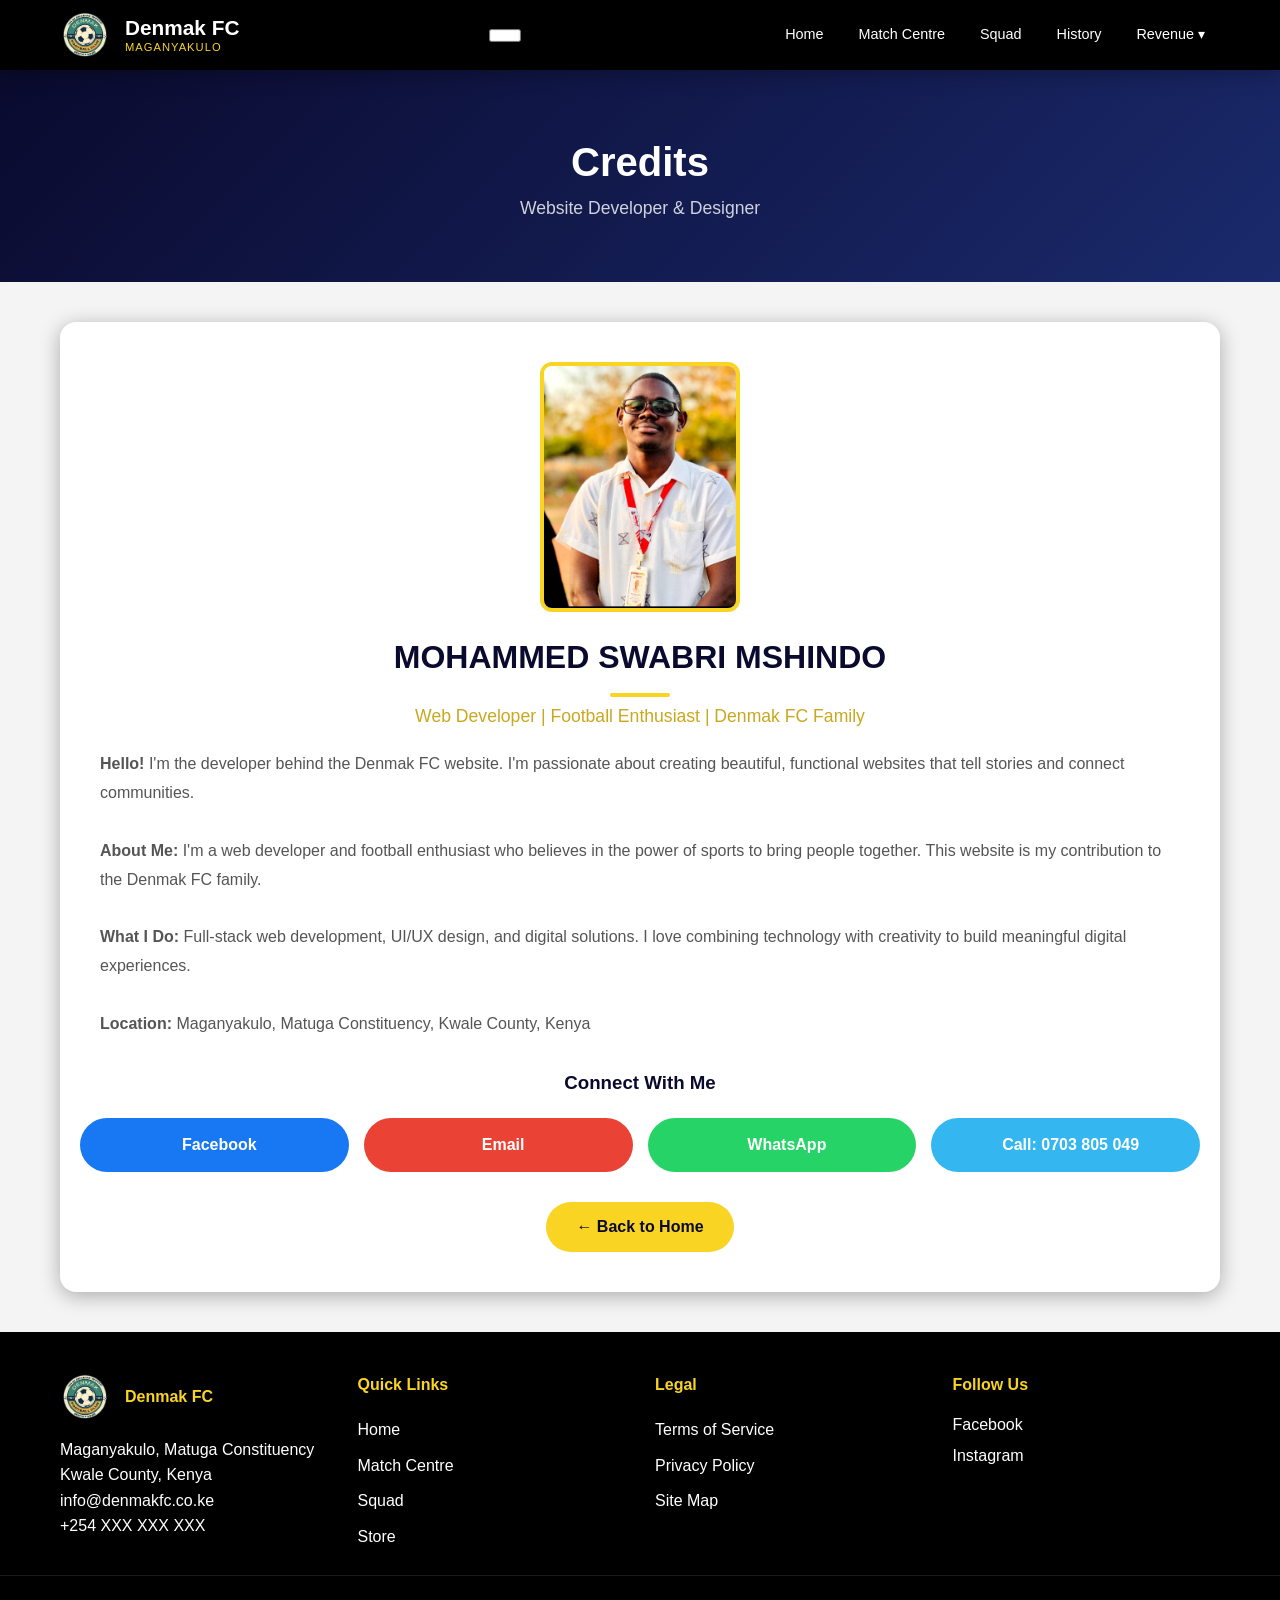
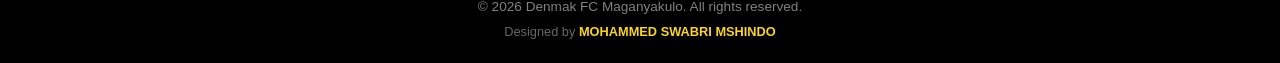
==== commit 5e18515a: "Merge branch 'main' of https://github.com/mohshante27/Denmak-fc-website" ====
--- a/credits.html
+++ b/credits.html
@@ -239,7 +239,7 @@
             <div class="profile-bio">
                 <p> <strong>Hello!</strong> I'm the developer behind the Denmak FC website. I'm passionate about creating beautiful, functional websites that tell stories and connect communities.</p>
                 <br>
-                <p> <strong>About Me:</strong> I'm a web developer and football enthusiast who believes in the power of sports to bring people together. This website is my contribution to the Denmak FC family - a club that has risen from grassroots to national recognition.</p>
+                <p> <strong>About Me:</strong> I'm a web developer and football enthusiast who believes in the power of sports to bring people together. This website is my contribution to the Denmak FC family.</p>
                 <br>
                 <p> <strong>What I Do:</strong> Full-stack web development, UI/UX design, and digital solutions. I love combining technology with creativity to build meaningful digital experiences.</p>
                 <br>
--- a/css/style.css
+++ b/css/style.css
@@ -14,6 +14,7 @@
     --dark-gray: #333333;
     --shadow: 0 4px 20px rgba(0, 0, 0, 0.3);
     --transition: all 0.3s ease;
+    --card-gap: 24px;
 }
 
 /* ---------- Reset & Base ---------- */
@@ -42,11 +43,14 @@
 /* ---------- Navigation (BLACK) ---------- */
 .navbar {
     background: #000000;
-    padding: 10px 20px;
+    padding: 10px 0; /* Changed to 0, so container handles padding */
     position: sticky;
     top: 0;
     z-index: 1000;
     box-shadow: var(--shadow);
+    width: 100%;
+    max-width: 100%;
+    margin: 0;
 }
 
 .nav-container {
@@ -56,6 +60,7 @@
     justify-content: space-between;
     align-items: center;
     flex-wrap: wrap;
+    padding: 0 20px; /* Horizontal padding moved here */
 }
 
 .nav-logo {
@@ -157,6 +162,9 @@
     position: relative;
     overflow: hidden;
     min-height: 500px;
+    width: 100%;
+    max-width: 100%;
+    margin: 0;
 }
 
 .hero-overlay {
@@ -252,6 +260,13 @@
 /* ---------- Sections ---------- */
 section {
     padding: 60px 20px;
+    width: 100%;
+    max-width: 100%;
+    margin: 0 auto;
+}
+
+/* Keeps content centered inside sections */
+section > *:not(.page-header):not(.hero):not(.match-hero):not(.history-hero):not(.squad-hero) {
     max-width: 1200px;
     margin: 0 auto;
 }
@@ -341,7 +356,7 @@
 .results-grid {
     display: grid;
     grid-template-columns: repeat(auto-fit, minmax(200px, 1fr));
-    gap: 15px;
+    gap: var(--card-gap);
 }
 
 .result-card {
@@ -405,7 +420,7 @@
 .fixture-list-grid {
     display: grid;
     grid-template-columns: repeat(auto-fit, minmax(280px, 1fr));
-    gap: 20px;
+    gap: var(--card-gap);
 }
 
 .fixture-card {
@@ -462,7 +477,7 @@
 .news-grid {
     display: grid;
     grid-template-columns: repeat(auto-fit, minmax(300px, 1fr));
-    gap: 25px;
+    gap: var(--card-gap);
 }
 
 .news-card {
@@ -515,7 +530,7 @@
 .squad-grid {
     display: grid;
     grid-template-columns: repeat(auto-fit, minmax(200px, 1fr));
-    gap: 20px;
+    gap: var(--card-gap);
     margin-bottom: 40px;
 }
 
@@ -628,7 +643,7 @@
 .revenue-grid {
     display: grid;
     grid-template-columns: repeat(auto-fit, minmax(300px, 1fr));
-    gap: 30px;
+    gap: var(--card-gap);
 }
 
 .revenue-card {
@@ -678,7 +693,7 @@
 .store-grid {
     display: grid;
     grid-template-columns: repeat(auto-fit, minmax(220px, 1fr));
-    gap: 25px;
+    gap: var(--card-gap);
 }
 
 .product-card {
@@ -857,7 +872,7 @@
 .partners-grid {
     display: flex;
     justify-content: center;
-    gap: 40px;
+    gap: var(--card-gap);
     flex-wrap: wrap;
 }
 
@@ -1013,14 +1028,14 @@
 .club-management-grid {
     display: grid;
     grid-template-columns: repeat(auto-fit, minmax(200px, 1fr));
-    gap: 20px;
+    gap: var(--card-gap);
     margin-top: 20px;
 }
 
 .values-grid {
     display: grid;
     grid-template-columns: repeat(auto-fit, minmax(150px, 1fr));
-    gap: 20px;
+    gap: var(--card-gap);
     margin-top: 20px;
 }
 
@@ -1053,6 +1068,9 @@
     padding: 60px 20px;
     text-align: center;
     color: var(--white);
+    width: 100%;
+    max-width: 100%;
+    margin: 0;
 }
 
 .page-header h1 {
@@ -1119,7 +1137,10 @@
 footer {
     background: #000000;
     color: var(--white);
-    padding: 40px 20px 20px;
+    padding: 40px 0 20px 0; /* Changed to 0, so container handles padding */
+    width: 100%;
+    max-width: 100%;
+    margin: 0;
 }
 
 .footer-content {
@@ -1128,6 +1149,7 @@
     display: grid;
     grid-template-columns: repeat(auto-fit, minmax(200px, 1fr));
     gap: 30px;
+    padding: 0 20px; /* Horizontal padding moved here */
 }
 
 .footer-section h4 {
@@ -1160,6 +1182,8 @@
     border-top: 1px solid rgba(255, 255, 255, 0.1);
     font-size: 0.85rem;
     color: rgba(255, 255, 255, 0.5);
+    padding-left: 20px;
+    padding-right: 20px;
 }
 
 /* ---------- League Table ---------- */
@@ -1236,6 +1260,9 @@
     position: relative;
     overflow: hidden;
     min-height: 400px;
+    width: 100%;
+    max-width: 100%;
+    margin: 0;
 }
 
 .match-hero-overlay {
@@ -1278,6 +1305,9 @@
     position: relative;
     overflow: hidden;
     min-height: 400px;
+    width: 100%;
+    max-width: 100%;
+    margin: 0;
 }
 
 .history-hero-overlay {
@@ -1314,12 +1344,15 @@
 
 /* ---------- Squad Hero Header ---------- */
 .squad-hero {
-    background: linear-gradient(rgba(10, 10, 46, 0.80), rgba(10, 10, 46, 0.80)), url('../images/denmak-fans-3.jpg') center/cover no-repeat;
+    background: linear-gradient(rgba(10, 10, 46, 0.80), rgba(10, 10, 46, 0.80)), url('../images/history-1.jpg') center/cover no-repeat;
     padding: 0;
     text-align: center;
     position: relative;
     overflow: hidden;
     min-height: 400px;
+    width: 100%;
+    max-width: 100%;
+    margin: 0;
 }
 
 .squad-hero-overlay {
@@ -1394,7 +1427,7 @@
 .legends-grid {
     display: grid;
     grid-template-columns: repeat(auto-fit, minmax(300px, 1fr));
-    gap: 25px;
+    gap: var(--card-gap);
 }
 
 .legend-card {
@@ -1504,432 +1537,6 @@
     margin: 0 auto;
 }
 
-/* ---------- Responsive ---------- */
-@media (max-width: 768px) {
-    .nav-container {
-        flex-direction: column;
-        gap: 10px;
-    }
-
-    .nav-logo {
-        width: 100%;
-        justify-content: center;
-    }
-
-    .nav-menu {
-        justify-content: center;
-        width: 100%;
-    }
-
-    .nav-menu > li > a {
-        padding: 6px 10px;
-        font-size: 0.8rem;
-    }
-
-    .dropdown-menu {
-        position: static;
-        border-radius: 0;
-        background: rgba(255, 255, 255, 0.1);
-    }
-
-    .dropdown:hover .dropdown-menu {
-        display: none;
-    }
-
-    .dropdown.active .dropdown-menu {
-        display: block;
-    }
-
-    .logo-img {
-        height: 40px;
-    }
-
-    .club-name {
-        font-size: 1.1rem;
-    }
-
-    .hero {
-        min-height: 400px;
-    }
-
-    .hero-overlay {
-        padding: 60px 20px;
-        min-height: 400px;
-    }
-
-    .hero-motto {
-        font-size: 1.8rem;
-    }
-
-    .hero-stats {
-        grid-template-columns: 1fr 1fr;
-        gap: 15px;
-    }
-
-    .stat-number {
-        font-size: 1.8rem;
-    }
-
-    section {
-        padding: 40px 15px;
-    }
-
-    section h2 {
-        font-size: 1.5rem;
-    }
-
-    .page-header h1 {
-        font-size: 1.8rem;
-    }
-
-    .match-teams {
-        flex-direction: column;
-        gap: 10px;
-    }
-
-    .match-details {
-        justify-content: center;
-    }
-
-    .match-ticket {
-        flex-direction: column;
-        gap: 10px;
-        align-items: stretch;
-        text-align: center;
-    }
-
-    .timeline {
-        padding-left: 20px;
-    }
-
-    .timeline::before {
-        left: 5px;
-    }
-
-    .timeline-item::before {
-        left: -22px;
-        width: 12px;
-        height: 12px;
-    }
-
-    .revenue-grid {
-        grid-template-columns: 1fr;
-    }
-
-    .store-grid {
-        grid-template-columns: repeat(auto-fit, minmax(160px, 1fr));
-    }
-
-    .packages-grid {
-        grid-template-columns: 1fr;
-    }
-
-    .footer-content {
-        grid-template-columns: 1fr;
-        text-align: center;
-    }
-
-    .social-links {
-        align-items: center;
-    }
-
-    .standings {
-        font-size: 0.8rem;
-    }
-
-    .standings th,
-    .standings td {
-        padding: 8px 5px;
-    }
-
-    .match-hero {
-        min-height: 300px;
-    }
-    
-    .match-hero-overlay {
-        padding: 60px 20px;
-        min-height: 300px;
-    }
-    
-    .match-hero-content h1 {
-        font-size: 2.2rem;
-    }
-    
-    .match-hero-content p {
-        font-size: 1rem;
-    }
-
-    .history-hero {
-        min-height: 300px;
-    }
-    
-    .history-hero-overlay {
-        padding: 60px 20px;
-        min-height: 300px;
-    }
-    
-    .history-hero-content h1 {
-        font-size: 2.2rem;
-    }
-    
-    .history-hero-content p {
-        font-size: 1rem;
-    }
-
-    .squad-hero {
-        min-height: 300px;
-    }
-    
-    .squad-hero-overlay {
-        padding: 60px 20px;
-        min-height: 300px;
-    }
-    
-    .squad-hero-content h1 {
-        font-size: 2.2rem;
-    }
-    
-    .squad-hero-content p {
-        font-size: 1rem;
-    }
-
-    .legend-card {
-        flex-direction: column;
-        align-items: center;
-        text-align: center;
-    }
-
-    .legend-icon {
-        width: 80px;
-        height: 100px;
-        border-radius: 8px;
-    }
-
-    .legend-photo {
-        width: 100%;
-        height: 100%;
-        object-fit: cover;
-    }
-
-    .legends-grid {
-        grid-template-columns: 1fr;
-    }
-
-    .player-photo-wrapper {
-        width: 120px;
-        height: 150px;
-    }
-}
-
-@media (max-width: 480px) {
-    .nav-menu {
-        flex-wrap: wrap;
-        gap: 3px;
-    }
-
-    .nav-menu > li > a {
-        font-size: 0.7rem;
-        padding: 4px 8px;
-    }
-
-    .club-name {
-        font-size: 0.9rem;
-    }
-
-    .club-name .nickname {
-        font-size: 0.6rem;
-    }
-
-    .logo-img {
-        height: 32px;
-    }
-
-    .hero {
-        min-height: 350px;
-    }
-
-    .hero-overlay {
-        padding: 40px 15px;
-        min-height: 350px;
-    }
-
-    .hero-motto {
-        font-size: 1.4rem;
-    }
-
-    .hero-sub {
-        font-size: 1rem;
-        margin-bottom: 25px;
-    }
-
-    .hero-stats {
-        grid-template-columns: 1fr 1fr;
-        gap: 10px;
-    }
-
-    .stat-item {
-        padding: 12px;
-    }
-
-    .stat-number {
-        font-size: 1.4rem;
-    }
-
-    .stat-label {
-        font-size: 0.75rem;
-    }
-
-    .news-grid {
-        grid-template-columns: 1fr;
-    }
-
-    .squad-grid {
-        grid-template-columns: repeat(auto-fit, minmax(150px, 1fr));
-    }
-
-    .match-hero {
-        min-height: 250px;
-    }
-    
-    .match-hero-overlay {
-        padding: 40px 15px;
-        min-height: 250px;
-    }
-    
-    .match-hero-content h1 {
-        font-size: 1.8rem;
-    }
-
-    .history-hero {
-        min-height: 250px;
-    }
-    
-    .history-hero-overlay {
-        padding: 40px 15px;
-        min-height: 250px;
-    }
-    
-    .history-hero-content h1 {
-        font-size: 1.8rem;
-    }
-
-    .squad-hero {
-        min-height: 250px;
-    }
-    
-    .squad-hero-overlay {
-        padding: 40px 15px;
-        min-height: 250px;
-    }
-    
-    .squad-hero-content h1 {
-        font-size: 1.8rem;
-    }
-
-    .legends-corner {
-        padding: 25px 15px;
-    }
-
-    .legend-card {
-        padding: 15px;
-    }
-
-    .legend-icon {
-        width: 70px;
-        height: 85px;
-        border-radius: 6px;
-    }
-
-    .player-photo-wrapper {
-        width: 100px;
-        height: 120px;
-    }
-    
-    .player-number {
-        width: 28px;
-        height: 28px;
-        font-size: 0.75rem;
-        top: -8px;
-        right: -8px;
-    }
-}
-/* ---------- Squad Hero Header ---------- */
-.squad-hero {
-    background: linear-gradient(rgba(10, 10, 46, 0.80), rgba(10, 10, 46, 0.80)), url('../images/history-1.jpg') center/cover no-repeat;
-    padding: 0;
-    text-align: center;
-    position: relative;
-    overflow: hidden;
-    min-height: 400px;
-}
-
-.squad-hero-overlay {
-    padding: 80px 20px;
-    width: 100%;
-    min-height: 400px;
-    display: flex;
-    align-items: center;
-    justify-content: center;
-}
-
-.squad-hero-content {
-    position: relative;
-    z-index: 1;
-    max-width: 900px;
-    margin: 0 auto;
-    width: 100%;
-}
-
-.squad-hero-content h1 {
-    font-size: 3.5rem;
-    color: var(--white);
-    font-weight: 900;
-    text-transform: uppercase;
-    margin-bottom: 10px;
-    text-shadow: 0 2px 10px rgba(0, 0, 0, 0.5);
-}
-
-.squad-hero-content p {
-    color: rgba(255, 255, 255, 0.9);
-    font-size: 1.2rem;
-    text-shadow: 0 2px 8px rgba(0, 0, 0, 0.4);
-}
-
-/* ---------- Mobile Dropdown Fix ---------- */
-@media (max-width: 768px) {
-    .dropdown-menu {
-        position: static;
-        border-radius: 0;
-        background: rgba(255, 255, 255, 0.1);
-        display: none;
-        width: 100%;
-        padding-left: 15px;
-    }
-
-    .dropdown:hover .dropdown-menu {
-        display: none;
-    }
-
-    .dropdown.active .dropdown-menu {
-        display: block;
-    }
-
-    .dropdown.active > a {
-        background: var(--gold);
-        color: var(--primary);
-    }
-
-    .dropdown-menu li a {
-        padding: 8px 20px;
-        font-size: 0.85rem;
-    }
-
-    .dropdown-menu li a:hover {
-        background: var(--gold);
-        color: var(--primary);
-    }
-}
-
 /* ---------- Footer Credits ---------- */
 .footer-bottom .credits-link {
     color: var(--gold);
@@ -1954,6 +1561,7 @@
     0%, 100% { transform: scale(1); }
     50% { transform: scale(1.2); }
 }
+<<<<<<< HEAD
 /* ==================================================
    MOBILE NAVIGATION - HAMBURGER MENU
    ================================================== */
@@ -2197,5 +1805,143 @@
 @media (min-width: 769px) and (max-width: 1024px) {
     .partners-track .partner-logo {
         flex: 0 0 calc(50% - 15px);
+=======
+
+/* ==================================================
+   RESPONSIVE DESIGN - All Screens
+   ================================================== */
+
+/* --- SHARED MOBILE NAV + DROPDOWN (applies to ALL phones/tablets up to 768px) --- */
+@media (max-width: 768px) {
+    .nav-container { flex-direction: column; gap: 10px; }
+    .nav-logo { width: 100%; justify-content: center; }
+    .nav-menu {
+        flex-direction: column;
+        align-items: stretch;
+        justify-content: flex-start;
+        width: 100%;
+        gap: 2px;
+    }
+    .nav-menu > li { width: 100%; }
+    .nav-menu > li > a { display: block; text-align: center; }
+
+    /* Dropdown becomes a static, tap-to-open panel instead of hover */
+    .dropdown-menu {
+        position: static;
+        display: none;
+        width: 100%;
+        border-radius: 0;
+        background: rgba(255, 255, 255, 0.08);
+        box-shadow: none;
+        padding: 0;
+    }
+    .dropdown:hover .dropdown-menu { display: none; }
+    .dropdown.active .dropdown-menu { display: block; }
+    .dropdown.active > a { background: var(--gold); color: var(--primary); }
+    .dropdown-menu li a { text-align: center; }
+}
+
+/* --- MOBILE (Small Phones up to 480px) --- */
+@media (max-width: 480px) {
+    :root { --card-gap: 15px; }
+    .nav-menu {
+        gap: 3px;
+    }
+    .nav-menu > li > a {
+        font-size: 0.7rem;
+        padding: 4px 8px;
+    }
+    .club-name { font-size: 0.9rem; }
+    .club-name .nickname { font-size: 0.6rem; }
+    .logo-img { height: 32px; }
+
+    .hero, .match-hero, .history-hero, .squad-hero { min-height: 350px; }
+    .hero-overlay, .match-hero-overlay, .history-hero-overlay, .squad-hero-overlay { padding: 40px 15px; min-height: 350px; }
+    .hero-motto { font-size: 1.4rem; }
+    .hero-sub { font-size: 1rem; margin-bottom: 25px; }
+
+    .hero-stats { grid-template-columns: 1fr 1fr; gap: 10px; }
+    .stat-item { padding: 12px; }
+    .stat-number { font-size: 1.4rem; }
+    .stat-label { font-size: 0.75rem; }
+    .news-grid, .squad-grid, .store-grid { grid-template-columns: 1fr; }
+    .squad-grid { grid-template-columns: repeat(auto-fit, minmax(150px, 1fr)); }
+
+    .page-header h1, .match-hero-content h1, .history-hero-content h1, .squad-hero-content h1 { font-size: 1.8rem; }
+    .match-hero, .history-hero, .squad-hero { min-height: 250px; }
+    .match-hero-overlay, .history-hero-overlay, .squad-hero-overlay { padding: 40px 15px; min-height: 250px; }
+    
+    section { padding: 30px 15px; }
+    section h2 { font-size: 1.5rem; }
+    .legends-corner { padding: 25px 15px; }
+    .legend-card { padding: 15px; flex-direction: column; align-items: center; text-align: center; }
+    .legend-icon { width: 70px; height: 85px; border-radius: 6px; }
+    .player-photo-wrapper { width: 100px; height: 120px; }
+    .player-number { width: 28px; height: 28px; font-size: 0.75rem; top: -8px; right: -8px; }
+}
+
+/* --- TABLETS & LARGER MOBILE (481px to 768px) --- */
+@media (min-width: 481px) and (max-width: 768px) {
+    .nav-menu > li > a { padding: 6px 10px; font-size: 0.8rem; }
+    .dropdown-menu li a { padding: 8px 20px; font-size: 0.85rem; }
+
+    .logo-img { height: 40px; }
+    .club-name { font-size: 1.1rem; }
+
+    .hero, .match-hero, .history-hero, .squad-hero { min-height: 400px; }
+    .hero-overlay { padding: 60px 20px; min-height: 400px; }
+    .hero-motto { font-size: 2.2rem; }
+    .hero-stats { grid-template-columns: 1fr 1fr; gap: 15px; }
+    .stat-number { font-size: 1.8rem; }
+
+    section { padding: 40px 15px; }
+    section h2 { font-size: 1.8rem; }
+    .page-header h1 { font-size: 2.2rem; }
+    .match-teams { flex-direction: column; gap: 10px; }
+    .match-details { justify-content: center; }
+    .match-ticket { flex-direction: column; gap: 10px; align-items: stretch; text-align: center; }
+
+    .timeline { padding-left: 20px; }
+    .timeline::before { left: 5px; }
+    .timeline-item::before { left: -22px; width: 12px; height: 12px; }
+
+    .revenue-grid, .packages-grid { grid-template-columns: 1fr; }
+    .store-grid { grid-template-columns: repeat(auto-fit, minmax(160px, 1fr)); }
+    
+    .footer-content { grid-template-columns: 1fr; text-align: center; }
+    .social-links { align-items: center; }
+    
+    .standings { font-size: 0.85rem; }
+    .standings th, .standings td { padding: 8px 5px; }
+
+    .legend-card { flex-direction: column; align-items: center; text-align: center; }
+    .legend-icon { width: 80px; height: 100px; border-radius: 8px; }
+    .legends-grid { grid-template-columns: 1fr; }
+    .player-photo-wrapper { width: 120px; height: 150px; }
+}
+
+/* --- STANDARD LAPTOPS & DESKTOPS (769px to 1919px) --- */
+@media (min-width: 769px) and (max-width: 1919px) {
+    section h2 { font-size: 2rem; }
+    .hero-motto { font-size: 3rem; }
+}
+
+/* --- LARGE DESKTOPS & 48-inch TVs (1920px and up) --- */
+@media (min-width: 1920px) {
+    .hero-motto { font-size: 5rem; }
+    .hero-sub { font-size: 1.8rem; }
+    .match-hero-content h1, .history-hero-content h1, .squad-hero-content h1 { font-size: 4.5rem; }
+    .page-header h1 { font-size: 3.5rem; }
+
+    .nav-container,
+    section > *:not(.page-header):not(.hero):not(.match-hero):not(.history-hero):not(.squad-hero),
+    .footer-content,
+    .history-content {
+        max-width: 1600px;
+    }
+    
+    .match-card, .player-card, .result-card, .news-card, .revenue-card, .product-card {
+        padding: 40px;
+>>>>>>> 7d0e8ba5e6a27ab5cf9177647941f7c94529e48e
     }
 }
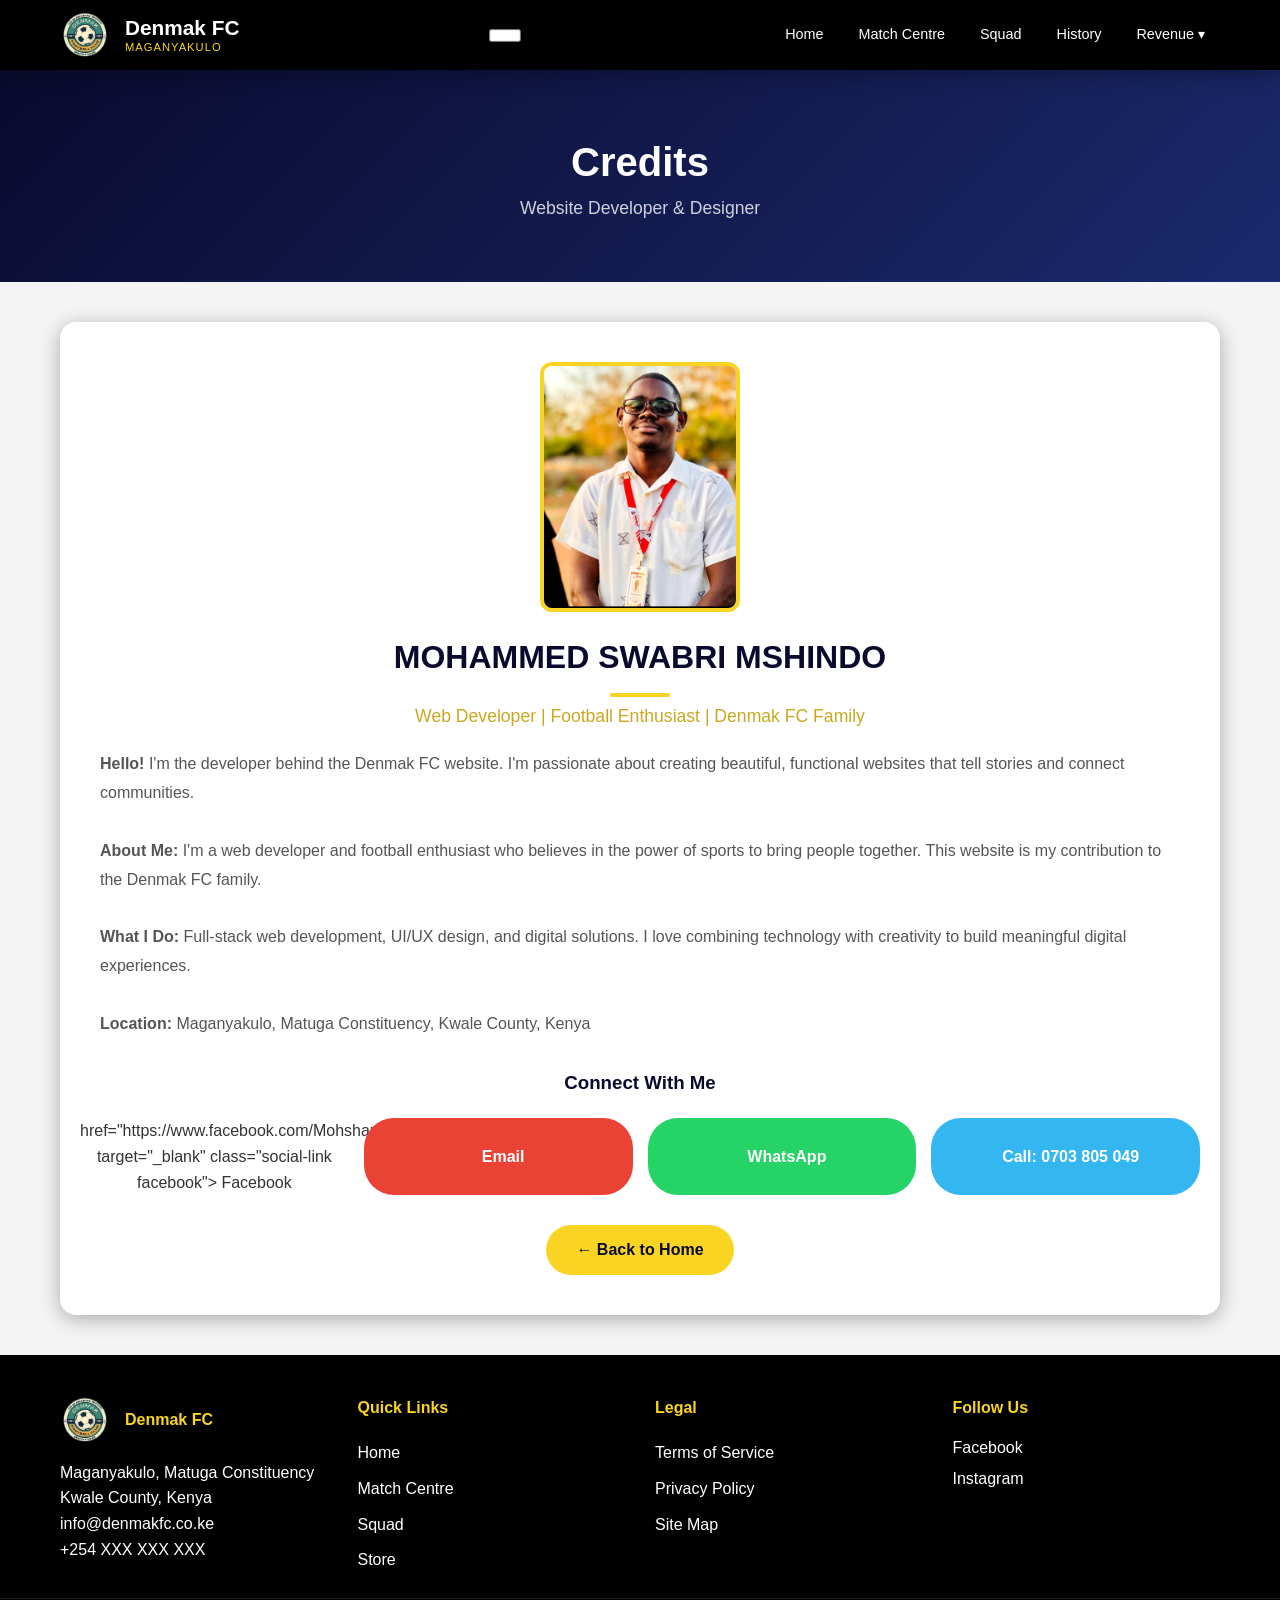
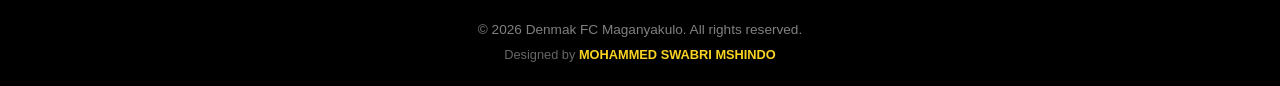
==== commit 30ba5eca: "changes" ====
--- a/credits.html
+++ b/credits.html
@@ -249,10 +249,10 @@
             <h3 style="color: var(--primary); margin-bottom: 20px;"> Connect With Me</h3>
             
             <div class="social-links-grid">
-                <a href="https://www.facebook.com/Mohshanteh/" target="_blank" class="social-link facebook">
+                <a> href="https://www.facebook.com/Mohshanteh/" target="_blank" class="social-link facebook">
                     <span class="icon"></span>
                     Facebook
-                </a>
+                </a> 
                 
                 <a href="mailto:mohammedswabri65@gmail.com" class="social-link email">
                     <span class="icon"></span>
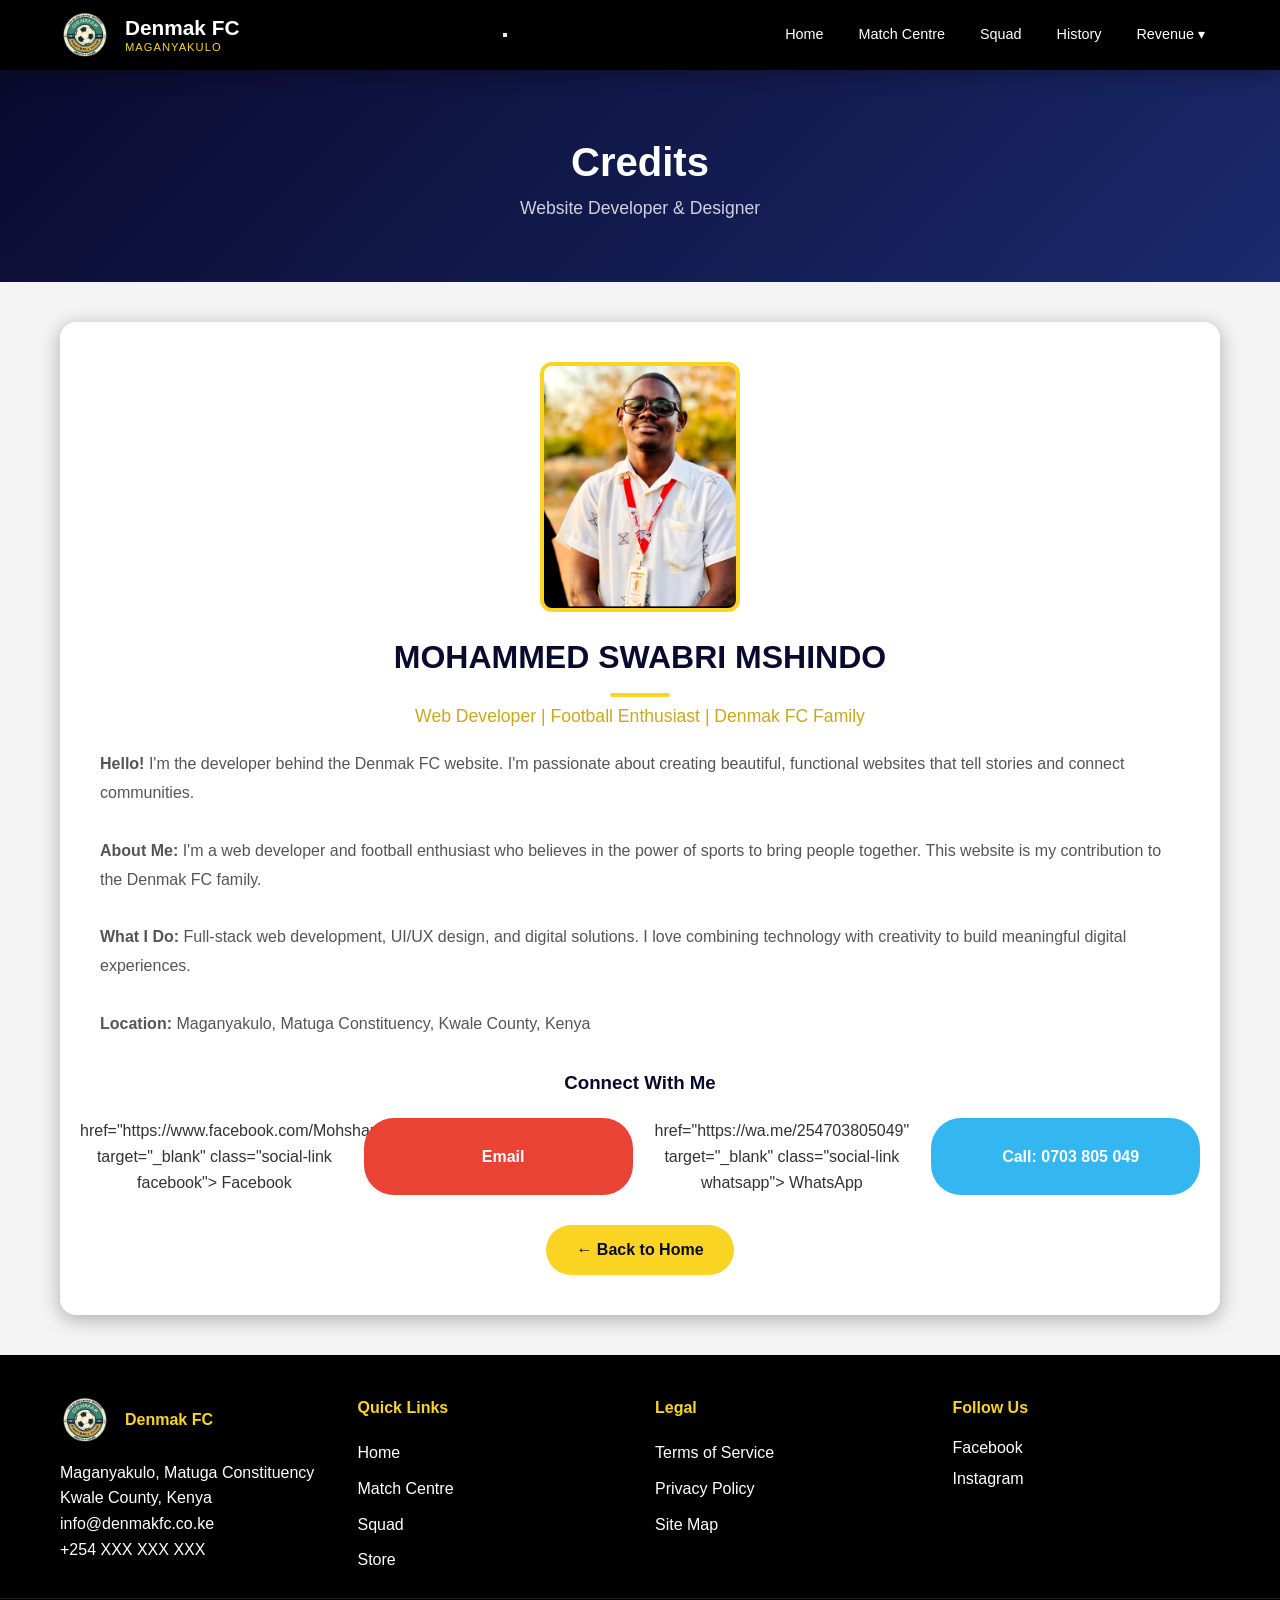
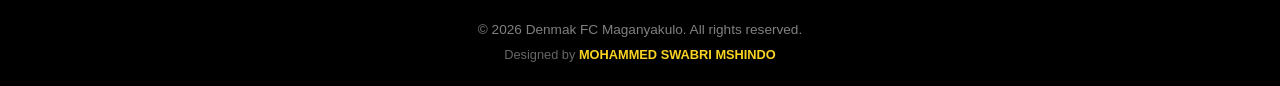
==== commit 62a9d5b7: "changes" ====
--- a/credits.html
+++ b/credits.html
@@ -259,7 +259,7 @@
                     Email
                 </a>
                 
-                <a href="https://wa.me/254703805049" target="_blank" class="social-link whatsapp">
+                <a> href="https://wa.me/254703805049" target="_blank" class="social-link whatsapp">
                     <span class="icon"></span>
                     WhatsApp
                 </a>
--- a/css/style.css
+++ b/css/style.css
@@ -1561,251 +1561,6 @@
     0%, 100% { transform: scale(1); }
     50% { transform: scale(1.2); }
 }
-<<<<<<< HEAD
-/* ==================================================
-   MOBILE NAVIGATION - HAMBURGER MENU
-   ================================================== */
-
-/* Hamburger button - hidden on desktop */
-.hamburger {
-    display: none;
-    flex-direction: column;
-    gap: 5px;
-    background: none;
-    border: none;
-    cursor: pointer;
-    padding: 5px;
-    z-index: 1001;
-}
-
-.hamburger span {
-    display: block;
-    width: 28px;
-    height: 3px;
-    background: var(--white);
-    border-radius: 3px;
-    transition: var(--transition);
-}
-
-.hamburger.active span:nth-child(1) {
-    transform: rotate(45deg) translate(5px, 6px);
-}
-
-.hamburger.active span:nth-child(2) {
-    opacity: 0;
-}
-
-.hamburger.active span:nth-child(3) {
-    transform: rotate(-45deg) translate(5px, -6px);
-}
-
-/* Mobile menu overlay */
-@media (max-width: 768px) {
-    .hamburger {
-        display: flex;
-    }
-
-    .nav-menu {
-        display: none;
-        flex-direction: column;
-        width: 100%;
-        padding: 15px 0;
-        gap: 0;
-        background: #000000;
-        border-top: 1px solid rgba(255, 255, 255, 0.1);
-    }
-
-    .nav-menu.active {
-        display: flex;
-    }
-
-    .nav-menu > li {
-        width: 100%;
-    }
-
-    .nav-menu > li > a {
-        padding: 12px 20px;
-        width: 100%;
-        border-radius: 0;
-        text-align: center;
-        font-size: 0.95rem;
-    }
-
-    .nav-menu > li > a:hover,
-    .nav-menu > li > a.active {
-        background: var(--gold);
-        color: var(--primary);
-    }
-
-    /* Dropdown on mobile */
-    .dropdown-menu {
-        position: static;
-        background: rgba(255, 255, 255, 0.05);
-        display: none;
-        width: 100%;
-        padding-left: 0;
-        border-radius: 0;
-        box-shadow: none;
-    }
-
-    .dropdown.active .dropdown-menu {
-        display: block;
-    }
-
-    .dropdown-menu li a {
-        padding: 10px 30px;
-        text-align: center;
-        font-size: 0.9rem;
-        border-bottom: 1px solid rgba(255, 255, 255, 0.05);
-    }
-
-    .dropdown-menu li a:hover {
-        background: var(--gold);
-        color: var(--primary);
-    }
-
-    .dropdown > a {
-        display: flex;
-        justify-content: center;
-        align-items: center;
-        gap: 8px;
-    }
-
-    .dropdown > a::after {
-        content: '▾';
-        font-size: 0.7rem;
-        transition: var(--transition);
-    }
-
-    .dropdown.active > a::after {
-        transform: rotate(180deg);
-    }
-}
-
-/* ==================================================
-   PARTNERS CAROUSEL / SLIDER
-   ================================================== */
-
-.partners-carousel-wrapper {
-    position: relative;
-    overflow: hidden;
-    max-width: 1200px;
-    margin: 0 auto;
-    padding: 20px 0;
-}
-
-.partners-track {
-    display: flex;
-    transition: transform 0.5s ease-in-out;
-    gap: 30px;
-    will-change: transform;
-}
-
-.partners-track .partner-logo {
-    flex: 0 0 calc(33.333% - 20px);
-    min-width: 200px;
-    background: var(--white);
-    padding: 30px 20px;
-    border-radius: 12px;
-    text-align: center;
-    box-shadow: var(--shadow);
-    transition: var(--transition);
-}
-
-.partners-track .partner-logo:hover {
-    transform: translateY(-5px);
-    box-shadow: 0 8px 30px rgba(0, 0, 0, 0.15);
-}
-
-.partners-track .partner-logo img {
-    max-width: 100%;
-    height: auto;
-    object-fit: contain;
-}
-
-/* Carousel buttons */
-.carousel-btn {
-    position: absolute;
-    top: 50%;
-    transform: translateY(-50%);
-    background: var(--primary);
-    color: var(--gold);
-    border: 2px solid var(--gold);
-    width: 45px;
-    height: 45px;
-    border-radius: 50%;
-    cursor: pointer;
-    font-size: 1.5rem;
-    font-weight: bold;
-    z-index: 10;
-    transition: var(--transition);
-    display: flex;
-    align-items: center;
-    justify-content: center;
-}
-
-.carousel-btn:hover {
-    background: var(--gold);
-    color: var(--primary);
-    transform: translateY(-50%) scale(1.1);
-}
-
-.carousel-btn.prev {
-    left: 10px;
-}
-
-.carousel-btn.next {
-    right: 10px;
-}
-
-/* Carousel dots */
-.carousel-dots {
-    display: flex;
-    justify-content: center;
-    gap: 10px;
-    margin-top: 20px;
-}
-
-.carousel-dots .dot {
-    width: 12px;
-    height: 12px;
-    border-radius: 50%;
-    background: #ccc;
-    border: none;
-    cursor: pointer;
-    transition: var(--transition);
-}
-
-.carousel-dots .dot.active {
-    background: var(--gold);
-    transform: scale(1.2);
-}
-
-/* Mobile partners carousel */
-@media (max-width: 768px) {
-    .partners-track .partner-logo {
-        flex: 0 0 calc(100% - 20px);
-    }
-
-    .carousel-btn {
-        width: 35px;
-        height: 35px;
-        font-size: 1rem;
-    }
-
-    .carousel-btn.prev {
-        left: 5px;
-    }
-
-    .carousel-btn.next {
-        right: 5px;
-    }
-}
-
-@media (min-width: 769px) and (max-width: 1024px) {
-    .partners-track .partner-logo {
-        flex: 0 0 calc(50% - 15px);
-=======
 
 /* ==================================================
    RESPONSIVE DESIGN - All Screens
@@ -1942,6 +1697,5 @@
     
     .match-card, .player-card, .result-card, .news-card, .revenue-card, .product-card {
         padding: 40px;
->>>>>>> 7d0e8ba5e6a27ab5cf9177647941f7c94529e48e
     }
 }
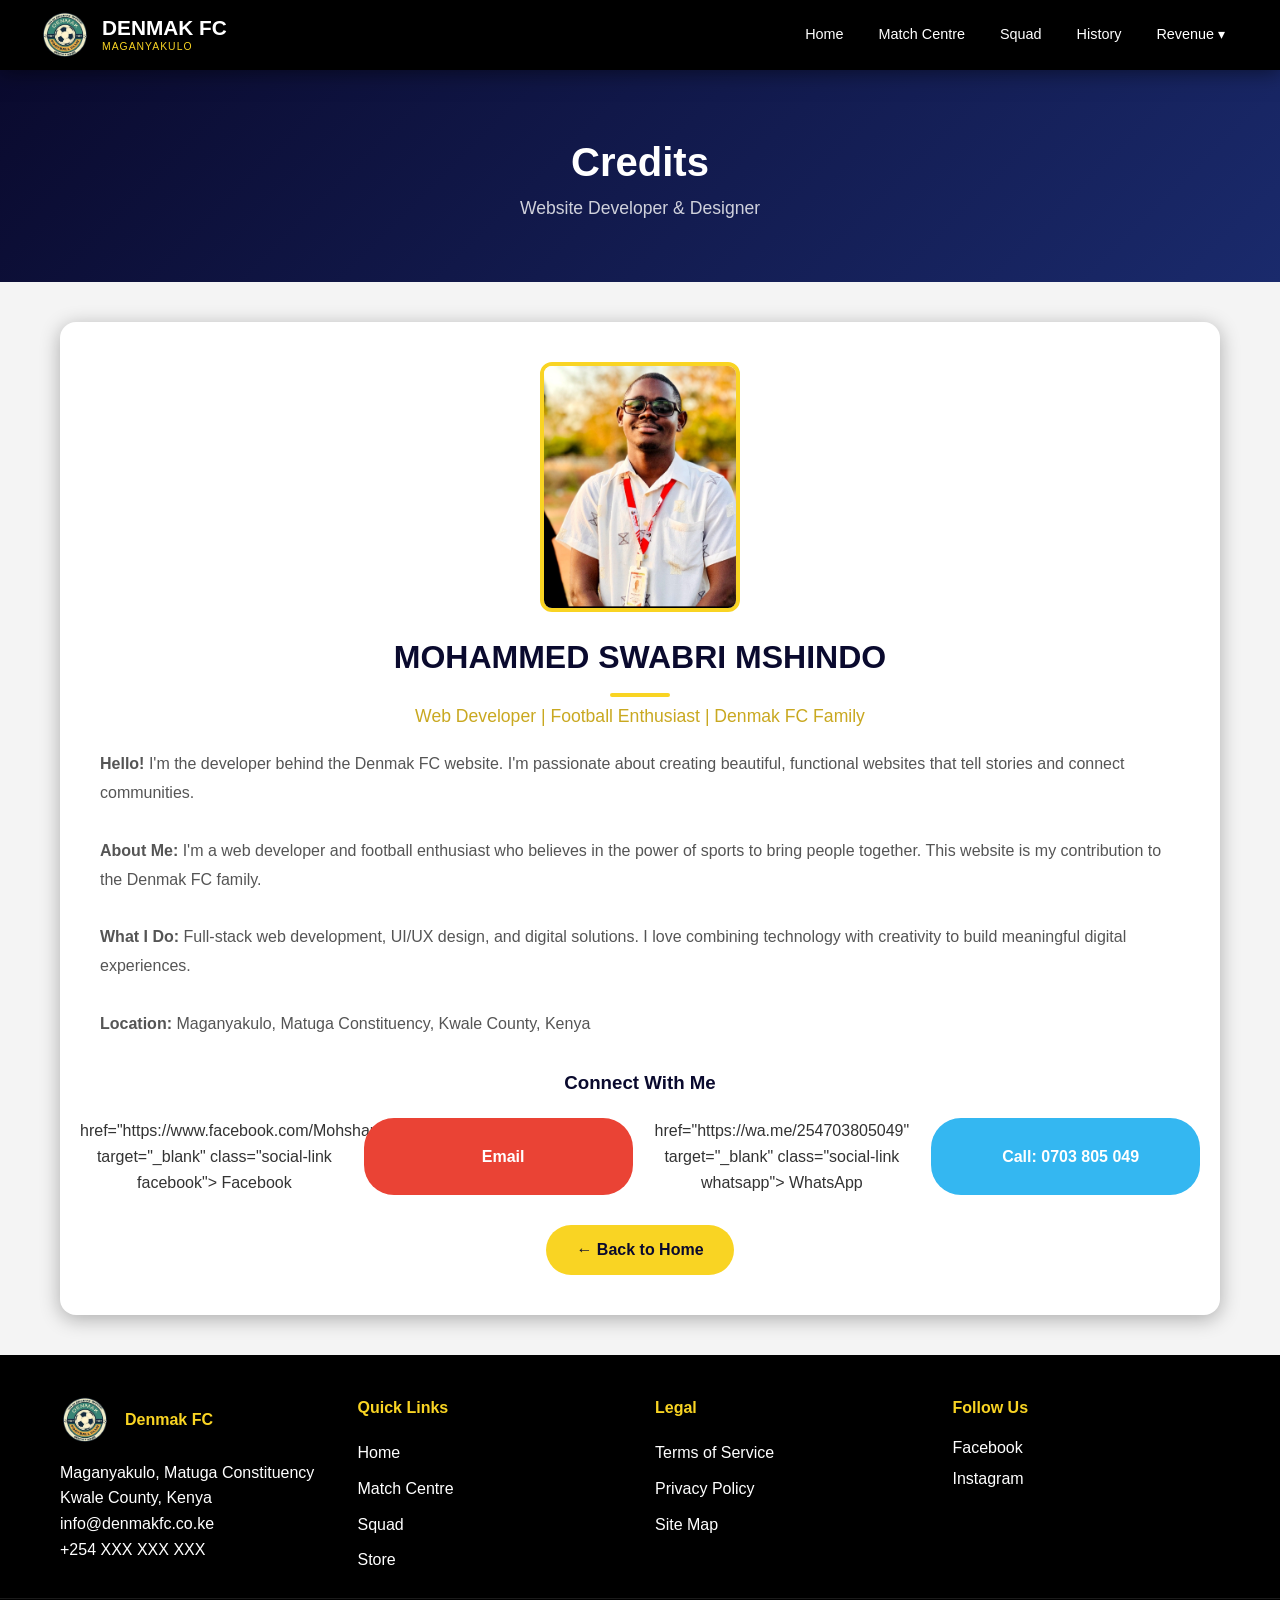
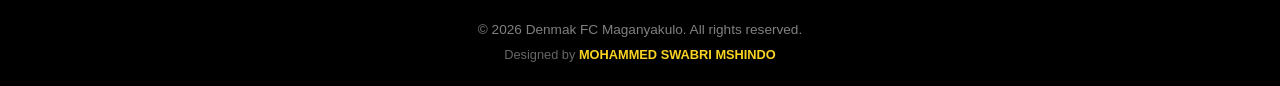
==== commit a205ed0f: "NAME" ====
--- a/credits.html
+++ b/credits.html
@@ -194,7 +194,7 @@
         <div class="nav-logo">
             <img src="images/logo.png" alt="Denmak FC Logo" style="height: 50px;">
             <div class="club-name">
-                Denmak FC
+                DENMAK FC
                 <span class="nickname">Maganyakulo</span>
             </div>
         </div>
--- a/css/style.css
+++ b/css/style.css
@@ -1,5 +1,5 @@
 /* ==================================================
-   DENMAK FC - Main Stylesheet
+   DENMAK FC - Main Stylesheet (FIXED)
    ================================================== */
 
 /* ---------- CSS Variables ---------- */
@@ -40,17 +40,17 @@
     list-style: none;
 }
 
-/* ---------- Navigation (BLACK) ---------- */
+/* ==================================================
+   NAVIGATION - COMPLETE FIX
+   ================================================== */
+
 .navbar {
     background: #000000;
-    padding: 10px 0; /* Changed to 0, so container handles padding */
+    padding: 10px 20px;
     position: sticky;
     top: 0;
     z-index: 1000;
-    box-shadow: var(--shadow);
-    width: 100%;
-    max-width: 100%;
-    margin: 0;
+    box-shadow: 0 2px 20px rgba(0, 0, 0, 0.5);
 }
 
 .nav-container {
@@ -60,24 +60,24 @@
     justify-content: space-between;
     align-items: center;
     flex-wrap: wrap;
-    padding: 0 20px; /* Horizontal padding moved here */
-}
-
+}
+
+/* ===== LOGO (LEFT) ===== */
 .nav-logo {
     display: flex;
     align-items: center;
-    gap: 15px;
-}
-
-.logo-img {
+    gap: 12px;
+    flex: 0 0 auto;
+}
+
+.nav-logo img {
     height: 50px;
     width: auto;
     object-fit: contain;
-    border-radius: 4px;
 }
 
 .club-name {
-    color: var(--white);
+    color: #ffffff;
     font-size: 1.3rem;
     font-weight: bold;
     line-height: 1.2;
@@ -85,18 +85,52 @@
 
 .club-name .nickname {
     display: block;
-    font-size: 0.7rem;
+    font-size: 0.65rem;
     color: var(--gold);
     font-weight: normal;
     letter-spacing: 1px;
     text-transform: uppercase;
 }
 
+/* ===== HAMBURGER BUTTON (RIGHT ON MOBILE) ===== */
+.hamburger {
+    display: none;
+    flex-direction: column;
+    gap: 5px;
+    background: none;
+    border: none;
+    cursor: pointer;
+    padding: 5px;
+    z-index: 1001;
+    margin-left: auto;
+}
+
+.hamburger span {
+    display: block;
+    width: 28px;
+    height: 3px;
+    background: #ffffff;
+    border-radius: 3px;
+    transition: all 0.3s ease;
+}
+
+.hamburger.active span:nth-child(1) {
+    transform: rotate(45deg) translate(5px, 6px);
+}
+
+.hamburger.active span:nth-child(2) {
+    opacity: 0;
+}
+
+.hamburger.active span:nth-child(3) {
+    transform: rotate(-45deg) translate(5px, -6px);
+}
+
+/* ===== NAV MENU (DESKTOP) ===== */
 .nav-menu {
     display: flex;
     align-items: center;
     gap: 5px;
-    flex-wrap: wrap;
     margin: 0;
     padding: 0;
     list-style: none;
@@ -107,10 +141,10 @@
 }
 
 .nav-menu > li > a {
-    color: var(--white);
+    color: #ffffff;
     padding: 10px 15px;
     border-radius: 5px;
-    transition: var(--transition);
+    transition: all 0.3s ease;
     font-size: 0.9rem;
     display: block;
     text-decoration: none;
@@ -122,6 +156,7 @@
     color: var(--primary);
 }
 
+/* ===== DROPDOWN ===== */
 .dropdown-menu {
     display: none;
     position: absolute;
@@ -130,22 +165,23 @@
     background: #000000;
     min-width: 220px;
     border-radius: 0 0 8px 8px;
-    box-shadow: var(--shadow);
+    box-shadow: 0 4px 20px rgba(0, 0, 0, 0.5);
     padding: 5px 0;
     margin: 0;
     list-style: none;
 }
 
 .dropdown-menu li a {
-    color: var(--white);
+    color: #ffffff;
     padding: 10px 20px;
     display: block;
-    transition: var(--transition);
+    transition: all 0.3s ease;
     font-size: 0.85rem;
     text-decoration: none;
 }
 
-.dropdown-menu li a:hover {
+.dropdown-menu li a:hover,
+.dropdown-menu li a.active {
     background: var(--gold);
     color: var(--primary);
 }
@@ -153,6 +189,315 @@
 .dropdown:hover .dropdown-menu {
     display: block;
 }
+
+/* ==================================================
+   MOBILE RESPONSIVE - COMPLETE FIX
+   ================================================== */
+
+@media (max-width: 768px) {
+    .navbar {
+        padding: 8px 15px;
+    }
+
+    .nav-container {
+        position: relative;
+        flex-wrap: wrap;
+    }
+
+    /* Logo stays on left */
+    .nav-logo {
+        flex: 0 0 auto;
+    }
+
+    .nav-logo img {
+        height: 40px;
+    }
+
+    .club-name {
+        font-size: 1rem;
+    }
+
+    .club-name .nickname {
+        font-size: 0.55rem;
+    }
+
+    /* Hamburger shows on right */
+    .hamburger {
+        display: flex !important;
+        margin-left: auto;
+    }
+
+    /* Menu hidden by default on mobile */
+    .nav-menu {
+        display: none !important;
+        flex-direction: column;
+        width: 100%;
+        padding: 10px 0;
+        gap: 0;
+        background: #000000;
+        border-top: 1px solid rgba(255, 255, 255, 0.1);
+        margin-top: 10px;
+        order: 3;
+    }
+
+    .nav-menu.active {
+        display: flex !important;
+    }
+
+    .nav-menu > li {
+        width: 100%;
+        text-align: center;
+    }
+
+    .nav-menu > li > a {
+        padding: 12px 20px;
+        width: 100%;
+        border-radius: 0;
+        text-align: center;
+        font-size: 0.95rem;
+        display: block;
+    }
+
+    .nav-menu > li > a:hover,
+    .nav-menu > li > a.active {
+        background: var(--gold);
+        color: var(--primary);
+    }
+
+    /* Dropdown on mobile */
+    .dropdown-menu {
+        position: static !important;
+        background: rgba(255, 255, 255, 0.05) !important;
+        display: none !important;
+        width: 100%;
+        border-radius: 0 !important;
+        box-shadow: none !important;
+        padding: 0 !important;
+        border-top: 1px solid rgba(255, 255, 255, 0.05);
+    }
+
+    .dropdown.active .dropdown-menu {
+        display: block !important;
+    }
+
+    .dropdown-menu li a {
+        padding: 10px 30px !important;
+        text-align: center;
+        font-size: 0.9rem;
+        border-bottom: 1px solid rgba(255, 255, 255, 0.05);
+    }
+
+    .dropdown-menu li a:hover,
+    .dropdown-menu li a.active {
+        background: var(--gold);
+        color: var(--primary);
+    }
+
+    .dropdown > a {
+        display: flex !important;
+        justify-content: center;
+        align-items: center;
+        gap: 8px;
+    }
+
+    .dropdown > a::after {
+        content: '▾';
+        font-size: 0.7rem;
+        transition: all 0.3s ease;
+    }
+
+    .dropdown.active > a::after {
+        transform: rotate(180deg);
+    }
+}
+
+@media (max-width: 480px) {
+    .nav-logo img {
+        height: 32px;
+    }
+
+    .club-name {
+        font-size: 0.85rem;
+    }
+
+    .club-name .nickname {
+        font-size: 0.5rem;
+    }
+
+    .hamburger span {
+        width: 24px;
+        height: 2.5px;
+    }
+
+    .nav-menu > li > a {
+        font-size: 0.85rem;
+        padding: 10px 15px;
+    }
+}
+
+/* ==================================================
+   PARTNERS CAROUSEL / SLIDER - COMPLETE FIX
+   ================================================== */
+
+.partners-carousel-wrapper {
+    position: relative;
+    overflow: hidden;
+    max-width: 1200px;
+    margin: 0 auto;
+    padding: 20px 50px;
+}
+
+.partners-track {
+    display: flex;
+    transition: transform 0.6s cubic-bezier(0.25, 0.46, 0.45, 0.94);
+    gap: 30px;
+    will-change: transform;
+}
+
+.partners-track .partner-logo {
+    flex: 0 0 calc(33.333% - 20px);
+    min-width: 200px;
+    background: var(--white);
+    padding: 25px 20px;
+    border-radius: 12px;
+    text-align: center;
+    box-shadow: var(--shadow);
+    transition: var(--transition);
+    border: 1px solid rgba(0, 0, 0, 0.05);
+}
+
+.partners-track .partner-logo:hover {
+    transform: translateY(-5px);
+    box-shadow: 0 8px 30px rgba(0, 0, 0, 0.15);
+}
+
+.partners-track .partner-logo img {
+    max-width: 100%;
+    height: auto;
+    max-height: 80px;
+    object-fit: contain;
+    margin-bottom: 10px;
+}
+
+.partners-track .partner-logo p {
+    font-weight: 600;
+    color: var(--primary);
+    font-size: 0.9rem;
+    margin: 5px 0;
+}
+
+.partner-tag {
+    display: inline-block;
+    background: var(--gold);
+    color: var(--primary);
+    padding: 3px 14px;
+    border-radius: 20px;
+    font-size: 0.7rem;
+    font-weight: bold;
+    margin-top: 5px;
+}
+
+/* Carousel buttons */
+.carousel-btn {
+    position: absolute;
+    top: 50%;
+    transform: translateY(-50%);
+    background: var(--primary);
+    color: var(--gold);
+    border: 2px solid var(--gold);
+    width: 45px;
+    height: 45px;
+    border-radius: 50%;
+    cursor: pointer;
+    font-size: 1.5rem;
+    font-weight: bold;
+    z-index: 10;
+    transition: var(--transition);
+    display: flex;
+    align-items: center;
+    justify-content: center;
+    user-select: none;
+}
+
+.carousel-btn:hover {
+    background: var(--gold);
+    color: var(--primary);
+    transform: translateY(-50%) scale(1.1);
+}
+
+.carousel-btn.prev {
+    left: 0;
+}
+
+.carousel-btn.next {
+    right: 0;
+}
+
+/* Carousel dots */
+.carousel-dots {
+    display: flex;
+    justify-content: center;
+    gap: 10px;
+    margin-top: 20px;
+}
+
+.carousel-dots .dot {
+    width: 12px;
+    height: 12px;
+    border-radius: 50%;
+    background: #ccc;
+    border: none;
+    cursor: pointer;
+    transition: var(--transition);
+    padding: 0;
+}
+
+.carousel-dots .dot.active {
+    background: var(--gold);
+    transform: scale(1.2);
+}
+
+/* Mobile partners carousel */
+@media (max-width: 768px) {
+    .partners-carousel-wrapper {
+        padding: 20px 30px;
+    }
+
+    .partners-track {
+        gap: 15px;
+    }
+
+    .partners-track .partner-logo {
+        flex: 0 0 calc(100% - 10px);
+        min-width: unset;
+        padding: 20px 15px;
+    }
+
+    .partners-track .partner-logo img {
+        max-height: 60px;
+    }
+
+    .partners-track .partner-logo p {
+        font-size: 0.8rem;
+    }
+
+    .carousel-btn {
+        width: 32px;
+        height: 32px;
+        font-size: 1rem;
+    }
+}
+
+@media (min-width: 769px) and (max-width: 1024px) {
+    .partners-track .partner-logo {
+        flex: 0 0 calc(50% - 15px);
+        min-width: unset;
+    }
+}
+
+/* ==================================================
+   REST OF YOUR STYLES (KEEP AS IS)
+   ================================================== */
 
 /* ---------- Hero Section ---------- */
 .hero {
@@ -209,11 +554,6 @@
     text-shadow: 0 2px 10px rgba(0, 0, 0, 0.5);
 }
 
-.hero-motto span {
-    color: var(--gold);
-    text-shadow: 0 0 30px rgba(249, 212, 35, 0.3);
-}
-
 .hero-sub {
     color: rgba(255, 255, 255, 0.9);
     font-size: 1.2rem;
@@ -231,9 +571,7 @@
 
 .stat-item {
     background: rgba(255, 255, 255, 0.1);
-    backdrop-filter: blur(0px);
-    -webkit-backdrop-filter: blur(0px);
-    padding: 20px; 
+    padding: 20px;
     border-radius: 12px;
     border: 1px solid rgba(255, 255, 255, 0.15);
     transition: var(--transition);
@@ -265,7 +603,6 @@
     margin: 0 auto;
 }
 
-/* Keeps content centered inside sections */
 section > *:not(.page-header):not(.hero):not(.match-hero):not(.history-hero):not(.squad-hero) {
     max-width: 1200px;
     margin: 0 auto;
@@ -573,7 +910,6 @@
     border: 2px solid var(--white);
 }
 
-/* RECTANGULAR photo wrapper */
 .player-photo-wrapper {
     width: 150px;
     height: 180px;
@@ -593,7 +929,6 @@
     display: block;
 }
 
-/* Fallback for players without images */
 .player-photo-wrapper .no-image {
     font-size: 3.5rem;
     color: var(--primary);
@@ -866,38 +1201,6 @@
 .ad-price {
     font-weight: bold;
     color: var(--gold-dark);
-    margin-top: 5px;
-}
-
-.partners-grid {
-    display: flex;
-    justify-content: center;
-    gap: var(--card-gap);
-    flex-wrap: wrap;
-}
-
-.partner-logo {
-    background: var(--white);
-    padding: 30px;
-    border-radius: 12px;
-    text-align: center;
-    box-shadow: var(--shadow);
-    min-width: 150px;
-}
-
-.partner-icon {
-    font-size: 3rem;
-    display: block;
-}
-
-.partner-tag {
-    display: inline-block;
-    background: var(--gold);
-    color: var(--primary);
-    padding: 2px 12px;
-    border-radius: 20px;
-    font-size: 0.7rem;
-    font-weight: bold;
     margin-top: 5px;
 }
 
@@ -1137,7 +1440,7 @@
 footer {
     background: #000000;
     color: var(--white);
-    padding: 40px 0 20px 0; /* Changed to 0, so container handles padding */
+    padding: 40px 0 20px 0;
     width: 100%;
     max-width: 100%;
     margin: 0;
@@ -1149,7 +1452,7 @@
     display: grid;
     grid-template-columns: repeat(auto-fit, minmax(200px, 1fr));
     gap: 30px;
-    padding: 0 20px; /* Horizontal padding moved here */
+    padding: 0 20px;
 }
 
 .footer-section h4 {
@@ -1184,6 +1487,19 @@
     color: rgba(255, 255, 255, 0.5);
     padding-left: 20px;
     padding-right: 20px;
+}
+
+.footer-bottom .credits-link {
+    color: var(--gold);
+    text-decoration: none;
+    font-weight: bold;
+    transition: var(--transition);
+    display: inline-block;
+}
+
+.footer-bottom .credits-link:hover {
+    color: var(--white);
+    transform: scale(1.05);
 }
 
 /* ---------- League Table ---------- */
@@ -1252,7 +1568,7 @@
     margin-top: 20px;
 }
 
-/* ---------- Match Hero Header ---------- */
+/* ---------- Hero Headers ---------- */
 .match-hero {
     background: linear-gradient(rgba(10, 10, 46, 0.75), rgba(10, 10, 46, 0.75)), url('../images/denmak-fans-3.jpg') center/cover no-repeat;
     padding: 0;
@@ -1297,7 +1613,6 @@
     text-shadow: 0 2px 8px rgba(0, 0, 0, 0.4);
 }
 
-/* ---------- History Hero Header ---------- */
 .history-hero {
     background: linear-gradient(rgba(10, 10, 46, 0.80), rgba(10, 10, 46, 0.80)), url('../images/kombe 1.jpg') center/cover no-repeat;
     padding: 0;
@@ -1342,7 +1657,6 @@
     text-shadow: 0 2px 8px rgba(0, 0, 0, 0.4);
 }
 
-/* ---------- Squad Hero Header ---------- */
 .squad-hero {
     background: linear-gradient(rgba(10, 10, 46, 0.80), rgba(10, 10, 46, 0.80)), url('../images/history-1.jpg') center/cover no-repeat;
     padding: 0;
@@ -1387,7 +1701,7 @@
     text-shadow: 0 2px 8px rgba(0, 0, 0, 0.4);
 }
 
-/* ---------- Legends Corner (RECTANGULAR photos) ---------- */
+/* ---------- Legends Corner ---------- */
 .legends-corner {
     background: var(--white);
     border-radius: 16px;
@@ -1450,7 +1764,6 @@
     flex-shrink: 0;
 }
 
-/* RECTANGULAR legend photo */
 .legend-icon {
     width: 100px;
     height: 120px;
@@ -1470,7 +1783,6 @@
     display: block;
 }
 
-/* For emoji fallback */
 .legend-icon .no-image {
     font-size: 2.5rem;
     color: var(--primary);
@@ -1537,129 +1849,78 @@
     margin: 0 auto;
 }
 
-/* ---------- Footer Credits ---------- */
-.footer-bottom .credits-link {
-    color: var(--gold);
-    text-decoration: none;
-    font-weight: bold;
-    transition: var(--transition);
-    display: inline-block;
-}
-
-.footer-bottom .credits-link:hover {
-    color: var(--white);
-    transform: scale(1.05);
-}
-
-.footer-bottom .heart-icon {
-    color: #ff4444;
-    display: inline-block;
-    animation: heartBeat 1.5s ease-in-out infinite;
-}
-
-@keyframes heartBeat {
-    0%, 100% { transform: scale(1); }
-    50% { transform: scale(1.2); }
-}
-
 /* ==================================================
-   RESPONSIVE DESIGN - All Screens
+   RESPONSIVE - ADDITIONAL BREAKPOINTS
    ================================================== */
 
-/* --- SHARED MOBILE NAV + DROPDOWN (applies to ALL phones/tablets up to 768px) --- */
-@media (max-width: 768px) {
-    .nav-container { flex-direction: column; gap: 10px; }
-    .nav-logo { width: 100%; justify-content: center; }
-    .nav-menu {
-        flex-direction: column;
-        align-items: stretch;
-        justify-content: flex-start;
-        width: 100%;
-        gap: 2px;
-    }
-    .nav-menu > li { width: 100%; }
-    .nav-menu > li > a { display: block; text-align: center; }
-
-    /* Dropdown becomes a static, tap-to-open panel instead of hover */
-    .dropdown-menu {
-        position: static;
-        display: none;
-        width: 100%;
-        border-radius: 0;
-        background: rgba(255, 255, 255, 0.08);
-        box-shadow: none;
-        padding: 0;
-    }
-    .dropdown:hover .dropdown-menu { display: none; }
-    .dropdown.active .dropdown-menu { display: block; }
-    .dropdown.active > a { background: var(--gold); color: var(--primary); }
-    .dropdown-menu li a { text-align: center; }
-}
-
-/* --- MOBILE (Small Phones up to 480px) --- */
 @media (max-width: 480px) {
-    :root { --card-gap: 15px; }
-    .nav-menu {
-        gap: 3px;
-    }
-    .nav-menu > li > a {
-        font-size: 0.7rem;
-        padding: 4px 8px;
-    }
-    .club-name { font-size: 0.9rem; }
-    .club-name .nickname { font-size: 0.6rem; }
-    .logo-img { height: 32px; }
-
+    :root {
+        --card-gap: 15px;
+    }
+    
     .hero, .match-hero, .history-hero, .squad-hero { min-height: 350px; }
-    .hero-overlay, .match-hero-overlay, .history-hero-overlay, .squad-hero-overlay { padding: 40px 15px; min-height: 350px; }
+    .hero-overlay, .match-hero-overlay, .history-hero-overlay, .squad-hero-overlay { 
+        padding: 40px 15px; 
+        min-height: 350px; 
+    }
     .hero-motto { font-size: 1.4rem; }
     .hero-sub { font-size: 1rem; margin-bottom: 25px; }
-
     .hero-stats { grid-template-columns: 1fr 1fr; gap: 10px; }
     .stat-item { padding: 12px; }
     .stat-number { font-size: 1.4rem; }
     .stat-label { font-size: 0.75rem; }
+    
     .news-grid, .squad-grid, .store-grid { grid-template-columns: 1fr; }
     .squad-grid { grid-template-columns: repeat(auto-fit, minmax(150px, 1fr)); }
-
-    .page-header h1, .match-hero-content h1, .history-hero-content h1, .squad-hero-content h1 { font-size: 1.8rem; }
+    
+    .page-header h1, .match-hero-content h1, .history-hero-content h1, .squad-hero-content h1 { 
+        font-size: 1.8rem; 
+    }
     .match-hero, .history-hero, .squad-hero { min-height: 250px; }
-    .match-hero-overlay, .history-hero-overlay, .squad-hero-overlay { padding: 40px 15px; min-height: 250px; }
+    .match-hero-overlay, .history-hero-overlay, .squad-hero-overlay { 
+        padding: 40px 15px; 
+        min-height: 250px; 
+    }
     
     section { padding: 30px 15px; }
     section h2 { font-size: 1.5rem; }
+    
     .legends-corner { padding: 25px 15px; }
-    .legend-card { padding: 15px; flex-direction: column; align-items: center; text-align: center; }
+    .legend-card { 
+        padding: 15px; 
+        flex-direction: column; 
+        align-items: center; 
+        text-align: center; 
+    }
     .legend-icon { width: 70px; height: 85px; border-radius: 6px; }
     .player-photo-wrapper { width: 100px; height: 120px; }
-    .player-number { width: 28px; height: 28px; font-size: 0.75rem; top: -8px; right: -8px; }
-}
-
-/* --- TABLETS & LARGER MOBILE (481px to 768px) --- */
+    .player-number { 
+        width: 28px; 
+        height: 28px; 
+        font-size: 0.75rem; 
+        top: -8px; 
+        right: -8px; 
+    }
+}
+
 @media (min-width: 481px) and (max-width: 768px) {
-    .nav-menu > li > a { padding: 6px 10px; font-size: 0.8rem; }
-    .dropdown-menu li a { padding: 8px 20px; font-size: 0.85rem; }
-
-    .logo-img { height: 40px; }
-    .club-name { font-size: 1.1rem; }
-
     .hero, .match-hero, .history-hero, .squad-hero { min-height: 400px; }
     .hero-overlay { padding: 60px 20px; min-height: 400px; }
     .hero-motto { font-size: 2.2rem; }
     .hero-stats { grid-template-columns: 1fr 1fr; gap: 15px; }
     .stat-number { font-size: 1.8rem; }
-
+    
     section { padding: 40px 15px; }
     section h2 { font-size: 1.8rem; }
     .page-header h1 { font-size: 2.2rem; }
     .match-teams { flex-direction: column; gap: 10px; }
     .match-details { justify-content: center; }
     .match-ticket { flex-direction: column; gap: 10px; align-items: stretch; text-align: center; }
-
+    
     .timeline { padding-left: 20px; }
     .timeline::before { left: 5px; }
     .timeline-item::before { left: -22px; width: 12px; height: 12px; }
-
+    
     .revenue-grid, .packages-grid { grid-template-columns: 1fr; }
     .store-grid { grid-template-columns: repeat(auto-fit, minmax(160px, 1fr)); }
     
@@ -1668,20 +1929,18 @@
     
     .standings { font-size: 0.85rem; }
     .standings th, .standings td { padding: 8px 5px; }
-
+    
     .legend-card { flex-direction: column; align-items: center; text-align: center; }
     .legend-icon { width: 80px; height: 100px; border-radius: 8px; }
     .legends-grid { grid-template-columns: 1fr; }
     .player-photo-wrapper { width: 120px; height: 150px; }
 }
 
-/* --- STANDARD LAPTOPS & DESKTOPS (769px to 1919px) --- */
 @media (min-width: 769px) and (max-width: 1919px) {
     section h2 { font-size: 2rem; }
     .hero-motto { font-size: 3rem; }
 }
 
-/* --- LARGE DESKTOPS & 48-inch TVs (1920px and up) --- */
 @media (min-width: 1920px) {
     .hero-motto { font-size: 5rem; }
     .hero-sub { font-size: 1.8rem; }
@@ -1698,4 +1957,181 @@
     .match-card, .player-card, .result-card, .news-card, .revenue-card, .product-card {
         padding: 40px;
     }
+}
+/* ==================================================
+   PARTNERS CAROUSEL - COMPLETE WORKING FIX
+   ================================================== */
+
+.partners-carousel-wrapper {
+    position: relative;
+    overflow: hidden;
+    max-width: 1200px;
+    margin: 30px auto;
+    padding: 20px 60px;
+    background: transparent;
+}
+
+.partners-track {
+    display: flex;
+    transition: transform 0.6s cubic-bezier(0.25, 0.46, 0.45, 0.94);
+    gap: 30px;
+    will-change: transform;
+}
+
+/* Each partner card */
+.partners-track .partner-logo {
+    flex: 0 0 calc(33.333% - 20px);
+    min-width: 200px;
+    background: #ffffff;
+    padding: 30px 20px;
+    border-radius: 12px;
+    text-align: center;
+    box-shadow: 0 4px 20px rgba(0, 0, 0, 0.1);
+    transition: all 0.3s ease;
+    border: 1px solid #e8e8e8;
+}
+
+.partners-track .partner-logo:hover {
+    transform: translateY(-8px);
+    box-shadow: 0 8px 30px rgba(0, 0, 0, 0.2);
+}
+
+.partners-track .partner-logo img {
+    max-width: 100%;
+    height: auto;
+    max-height: 80px;
+    object-fit: contain;
+    margin-bottom: 12px;
+}
+
+.partners-track .partner-logo p {
+    font-weight: 700;
+    color: #0a0a2e;
+    font-size: 0.95rem;
+    margin: 8px 0 5px 0;
+}
+
+.partner-tag {
+    display: inline-block;
+    background: #f9d423;
+    color: #0a0a2e;
+    padding: 4px 16px;
+    border-radius: 20px;
+    font-size: 0.7rem;
+    font-weight: bold;
+    margin-top: 5px;
+    text-transform: uppercase;
+    letter-spacing: 0.5px;
+}
+
+/* ===== CAROUSEL BUTTONS - VISIBLE AND CLICKABLE ===== */
+.carousel-btn {
+    position: absolute;
+    top: 50%;
+    transform: translateY(-50%);
+    background: #0a0a2e;
+    color: #f9d423;
+    border: 2px solid #f9d423;
+    width: 50px;
+    height: 50px;
+    border-radius: 50%;
+    cursor: pointer;
+    font-size: 1.8rem;
+    font-weight: bold;
+    z-index: 10;
+    transition: all 0.3s ease;
+    display: flex !important;
+    align-items: center;
+    justify-content: center;
+    user-select: none;
+    padding: 0;
+    line-height: 1;
+    box-shadow: 0 2px 10px rgba(0, 0, 0, 0.3);
+}
+
+.carousel-btn:hover {
+    background: #f9d423;
+    color: #0a0a2e;
+    transform: translateY(-50%) scale(1.1);
+    box-shadow: 0 4px 20px rgba(249, 212, 35, 0.4);
+}
+
+.carousel-btn:active {
+    transform: translateY(-50%) scale(0.95);
+}
+
+.carousel-btn.prev {
+    left: 0;
+}
+
+.carousel-btn.next {
+    right: 0;
+}
+
+/* ===== CAROUSEL DOTS ===== */
+.carousel-dots {
+    display: flex;
+    justify-content: center;
+    gap: 12px;
+    margin-top: 25px;
+}
+
+.carousel-dots .dot {
+    width: 14px;
+    height: 14px;
+    border-radius: 50%;
+    background: #ccc;
+    border: none;
+    cursor: pointer;
+    transition: all 0.3s ease;
+    padding: 0;
+}
+
+.carousel-dots .dot.active {
+    background: #f9d423;
+    transform: scale(1.3);
+    box-shadow: 0 0 10px rgba(249, 212, 35, 0.4);
+}
+
+.carousel-dots .dot:hover {
+    background: #f9d423;
+    transform: scale(1.1);
+}
+
+/* ===== RESPONSIVE ===== */
+@media (max-width: 768px) {
+    .partners-carousel-wrapper {
+        padding: 15px 35px;
+    }
+
+    .partners-track {
+        gap: 15px;
+    }
+
+    .partners-track .partner-logo {
+        flex: 0 0 calc(100% - 10px);
+        min-width: unset;
+        padding: 20px 15px;
+    }
+
+    .partners-track .partner-logo img {
+        max-height: 60px;
+    }
+
+    .partners-track .partner-logo p {
+        font-size: 0.8rem;
+    }
+
+    .carousel-btn {
+        width: 36px;
+        height: 36px;
+        font-size: 1.2rem;
+    }
+}
+
+@media (min-width: 769px) and (max-width: 1024px) {
+    .partners-track .partner-logo {
+        flex: 0 0 calc(50% - 15px);
+        min-width: unset;
+    }
 }
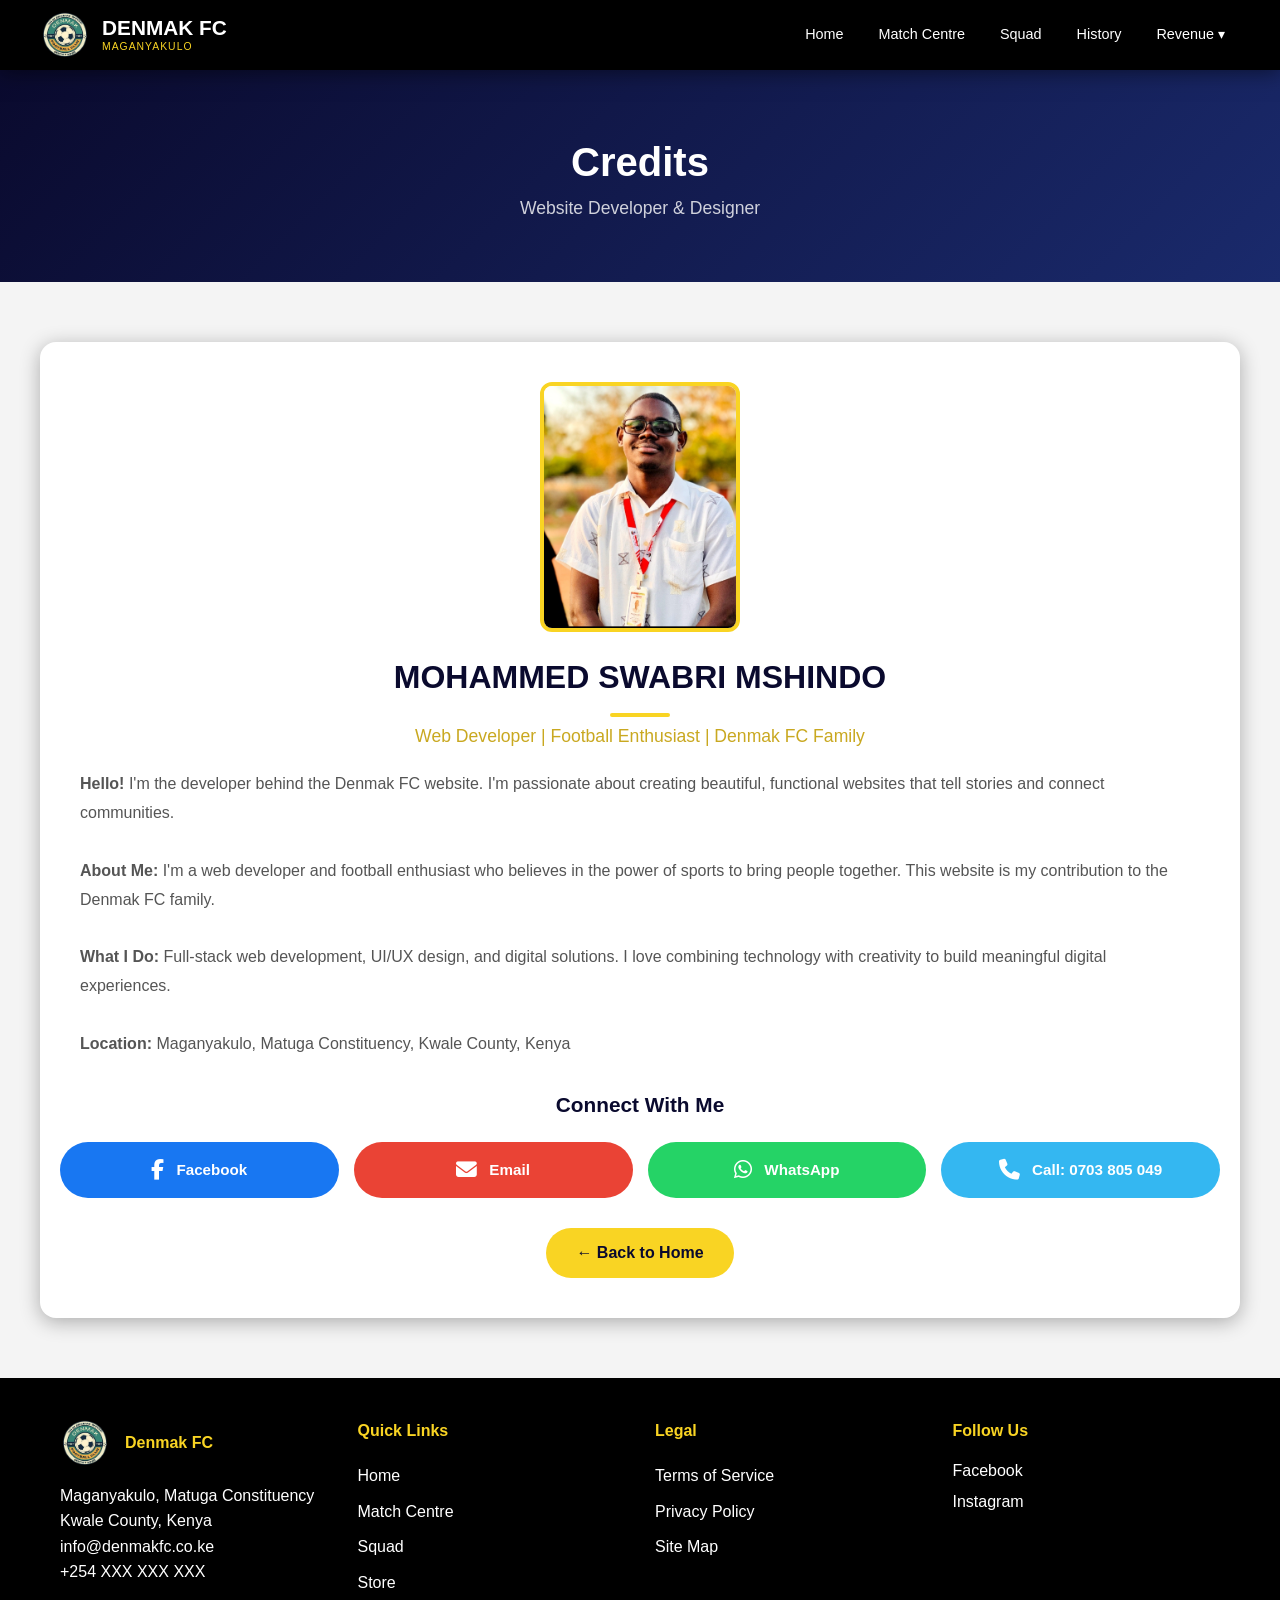
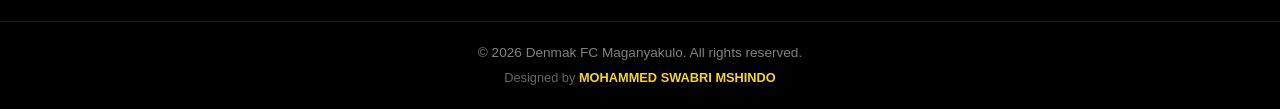
==== commit 7d79e66c: "Credits" ====
--- a/credits.html
+++ b/credits.html
@@ -6,6 +6,8 @@
     <title>MOHAMMED SWABRI MSHINDO - Credits</title>
     <link rel="icon" type="image/png" href="images/logo.png">
     <link rel="stylesheet" href="css/style.css">
+    <!-- Add Font Awesome for icons -->
+    <link rel="stylesheet" href="https://cdnjs.cloudflare.com/ajax/libs/font-awesome/6.4.0/css/all.min.css">
     <style>
         /* Additional styles for the credits page */
         .credits-profile {
@@ -83,25 +85,28 @@
             display: flex;
             align-items: center;
             justify-content: center;
-            gap: 10px;
-            padding: 12px 20px;
+            gap: 12px;
+            padding: 14px 20px;
             border-radius: 30px;
-            background: var(--light-gray);
-            color: var(--primary);
-            font-weight: bold;
+            color: white;
+            font-weight: 600;
             text-decoration: none;
             transition: var(--transition);
             border: 2px solid transparent;
+            font-size: 0.95rem;
+        }
+
+        .credits-profile .social-link i {
+            font-size: 1.3rem;
         }
 
         .credits-profile .social-link:hover {
-            transform: translateY(-3px);
-            box-shadow: 0 5px 20px rgba(0, 0, 0, 0.1);
+            transform: translateY(-3px) scale(1.02);
+            box-shadow: 0 8px 25px rgba(0, 0, 0, 0.2);
         }
 
         .credits-profile .social-link.facebook {
             background: #1877f2;
-            color: white;
         }
 
         .credits-profile .social-link.facebook:hover {
@@ -110,7 +115,6 @@
 
         .credits-profile .social-link.email {
             background: #ea4335;
-            color: white;
         }
 
         .credits-profile .social-link.email:hover {
@@ -119,7 +123,6 @@
 
         .credits-profile .social-link.whatsapp {
             background: #25d366;
-            color: white;
         }
 
         .credits-profile .social-link.whatsapp:hover {
@@ -128,15 +131,10 @@
 
         .credits-profile .social-link.phone {
             background: #34b7f1;
-            color: white;
         }
 
         .credits-profile .social-link.phone:hover {
             background: #1a9dd9;
-        }
-
-        .credits-profile .social-link .icon {
-            font-size: 1.5rem;
         }
 
         .back-btn {
@@ -156,6 +154,13 @@
             transform: translateY(-2px);
         }
 
+        /* Section heading style */
+        .credits-profile .connect-heading {
+            color: var(--primary);
+            margin-bottom: 20px;
+            font-size: 1.3rem;
+        }
+
         @media (max-width: 768px) {
             .credits-profile .profile-image {
                 width: 160px;
@@ -190,47 +195,47 @@
 <body>
 
     <nav class="navbar">
-    <div class="nav-container">
-        <div class="nav-logo">
-            <img src="images/logo.png" alt="Denmak FC Logo" style="height: 50px;">
-            <div class="club-name">
-                DENMAK FC
-                <span class="nickname">Maganyakulo</span>
-            </div>
+        <div class="nav-container">
+            <div class="nav-logo">
+                <img src="images/logo.png" alt="Denmak FC Logo" style="height: 50px;">
+                <div class="club-name">
+                    DENMAK FC
+                    <span class="nickname">Maganyakulo</span>
+                </div>
+            </div>
+            
+            <!-- Hamburger Button -->
+            <button class="hamburger" id="hamburger" aria-label="Toggle navigation menu">
+                <span></span>
+                <span></span>
+                <span></span>
+            </button>
+            
+            <ul class="nav-menu" id="navMenu">
+                <li><a href="index.html"> Home</a></li>
+                <li><a href="matches.html"> Match Centre</a></li>
+                <li><a href="squad.html"> Squad</a></li>
+                <li><a href="history.html"> History</a></li>
+                <li class="dropdown">
+                    <a href="revenue.html"> Revenue ▾</a>
+                    <ul class="dropdown-menu">
+                        <li><a href="store.html"> Online Store</a></li>
+                        <li><a href="partnerships.html"> Adverts & Partnerships</a></li>
+                    </ul>
+                </li>
+            </ul>
         </div>
-        
-        <!-- Hamburger Button -->
-        <button class="hamburger" id="hamburger" aria-label="Toggle navigation menu">
-            <span></span>
-            <span></span>
-            <span></span>
-        </button>
-        
-        <ul class="nav-menu" id="navMenu">
-            <li><a href="index.html"> Home</a></li>
-            <li><a href="matches.html"> Match Centre</a></li>
-            <li><a href="squad.html"> Squad</a></li>
-            <li><a href="history.html"> History</a></li>
-            <li class="dropdown">
-                <a href="revenue.html"> Revenue ▾</a>
-                <ul class="dropdown-menu">
-                    <li><a href="store.html"> Online Store</a></li>
-                    <li><a href="partnerships.html"> Adverts & Partnerships</a></li>
-                </ul>
-            </li>
-        </ul>
-    </div>
-</nav>
+    </nav>
 
     <section class="page-header">
         <h1> Credits</h1>
         <p>Website Developer & Designer</p>
     </section>
 
-    <section style="padding: 40px 20px; max-width: 1200px; margin: 0 auto;">
+    <section> 
         <div class="credits-profile">
             <div class="profile-image">
-                <img src="images/developer.jpg" alt="MOHAMMED SWABRI MSHINDO">
+                <img src="images/developer.jpg" alt="MOHAMMED SWABRI MSHINDO"> 
             </div>
             
             <h2 class="profile-name">MOHAMMED SWABRI MSHINDO</h2>
@@ -246,26 +251,26 @@
                 <p> <strong>Location:</strong> Maganyakulo, Matuga Constituency, Kwale County, Kenya</p>
             </div>
 
-            <h3 style="color: var(--primary); margin-bottom: 20px;"> Connect With Me</h3>
+            <h3 class="connect-heading"> Connect With Me</h3>
             
             <div class="social-links-grid">
-                <a> href="https://www.facebook.com/Mohshanteh/" target="_blank" class="social-link facebook">
-                    <span class="icon"></span>
+                <a href="https://www.facebook.com/Mohshanteh/" target="_blank" class="social-link facebook">
+                    <i class="fab fa-facebook-f"></i>
                     Facebook
                 </a> 
                 
                 <a href="mailto:mohammedswabri65@gmail.com" class="social-link email">
-                    <span class="icon"></span>
+                    <i class="fas fa-envelope"></i>
                     Email
                 </a>
                 
-                <a> href="https://wa.me/254703805049" target="_blank" class="social-link whatsapp">
-                    <span class="icon"></span>
+                <a href="https://wa.me/254703805049" target="_blank" class="social-link whatsapp">
+                    <i class="fab fa-whatsapp"></i>
                     WhatsApp
                 </a>
                 
                 <a href="tel:+254703805049" class="social-link phone">
-                    <span class="icon"></span>
+                    <i class="fas fa-phone"></i>
                     Call: 0703 805 049
                 </a>
             </div>
@@ -313,7 +318,7 @@
         <div class="footer-bottom">
             <p>&copy; 2026 Denmak FC Maganyakulo. All rights reserved.</p>
             <p style="margin-top: 5px; font-size: 0.8rem; color: rgba(255, 255, 255, 0.4);">
-                Designed  by 
+                Designed by 
                 <a href="credits.html" style="color: var(--gold); text-decoration: none; font-weight: bold; transition: var(--transition);">
                     MOHAMMED SWABRI MSHINDO
                 </a>
--- a/css/style.css
+++ b/css/style.css
@@ -2134,4 +2134,7 @@
         flex: 0 0 calc(50% - 15px);
         min-width: unset;
     }
+}
+.credits-profile .social-link .icon {
+    font-size: 1.3rem;
 }
